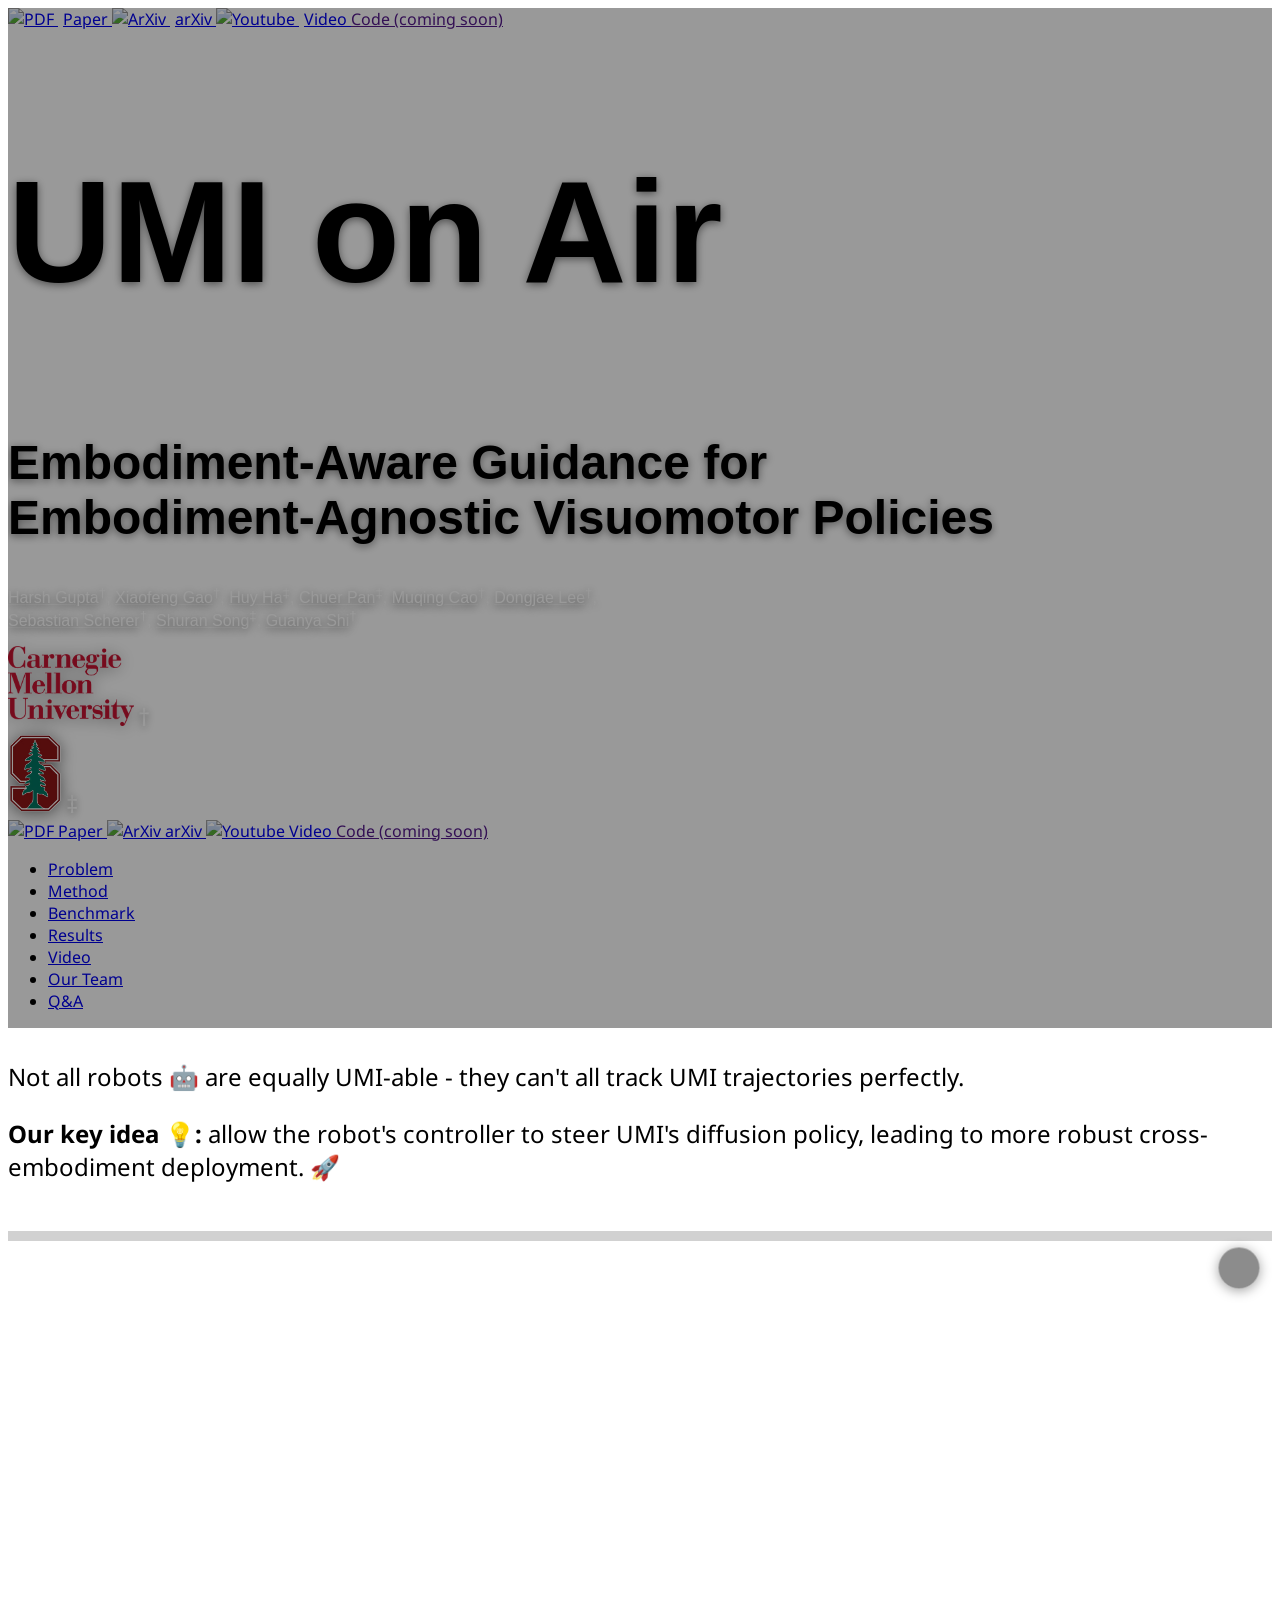
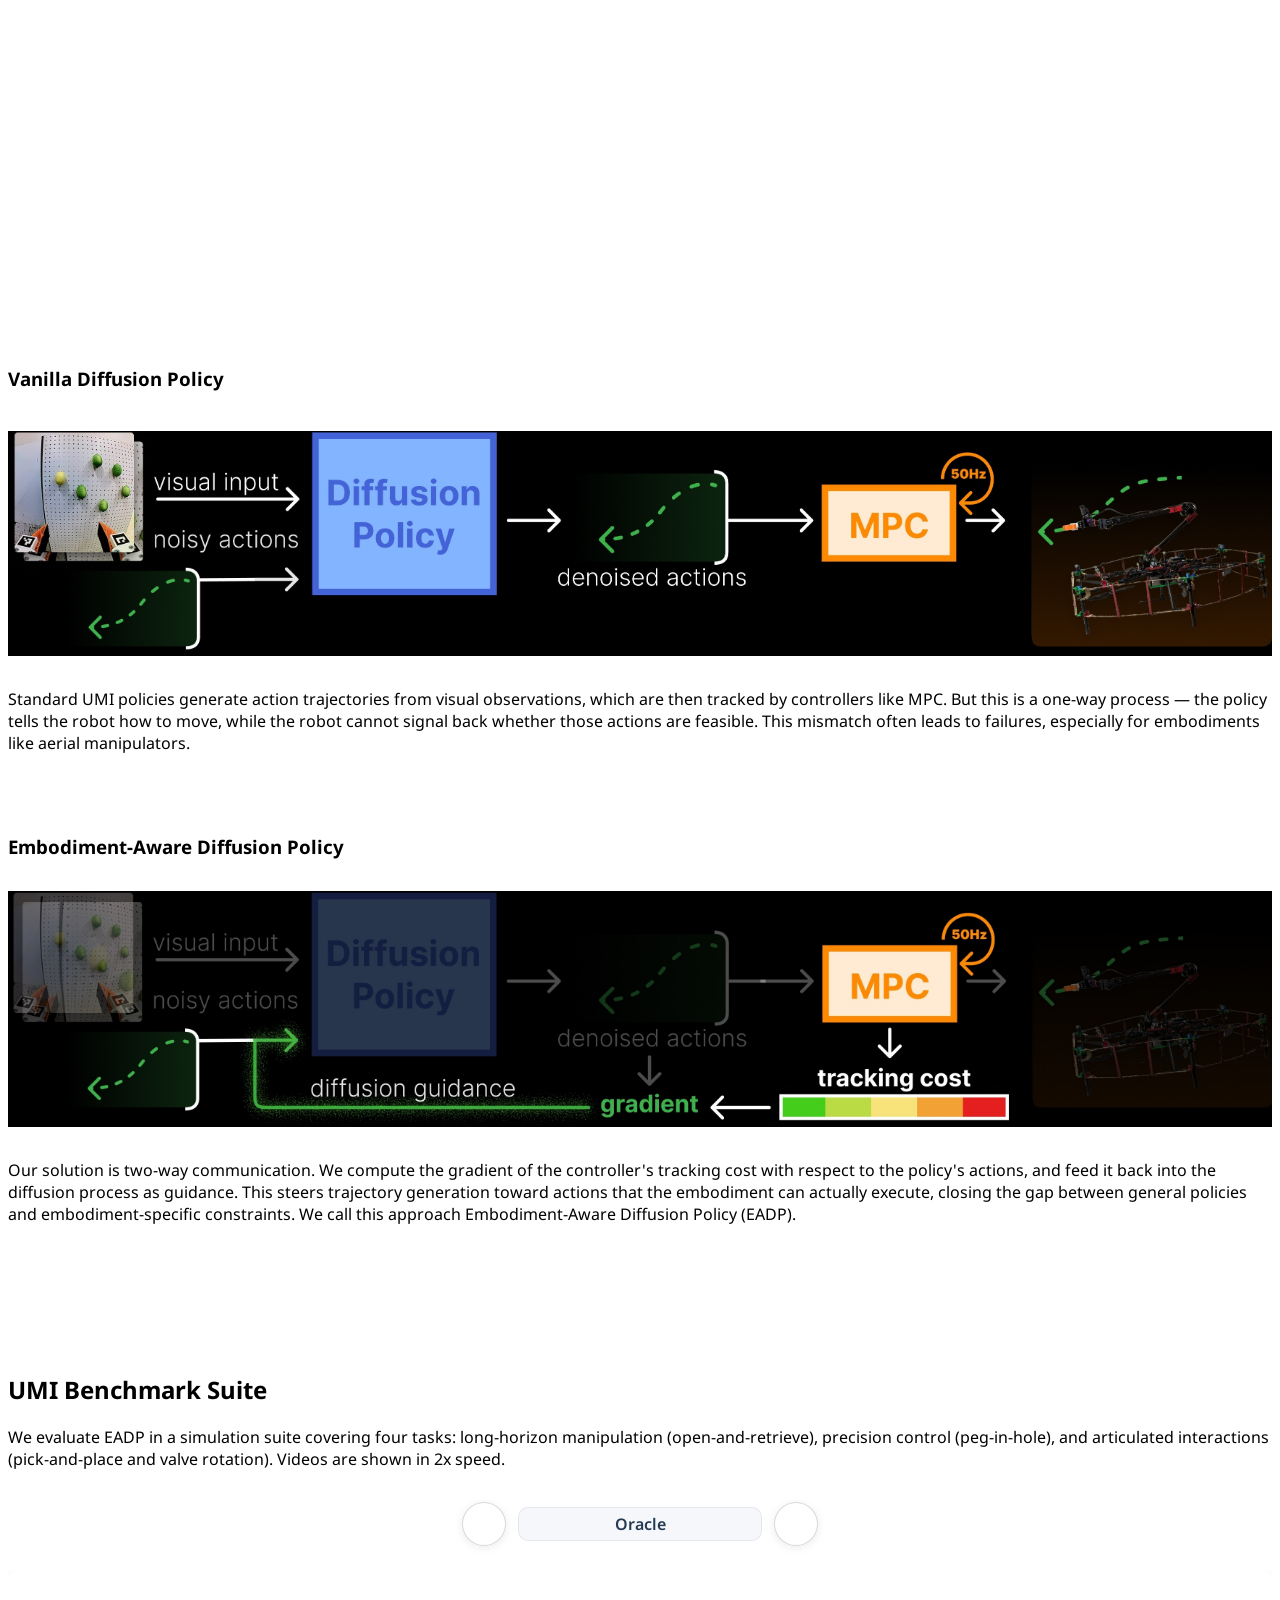
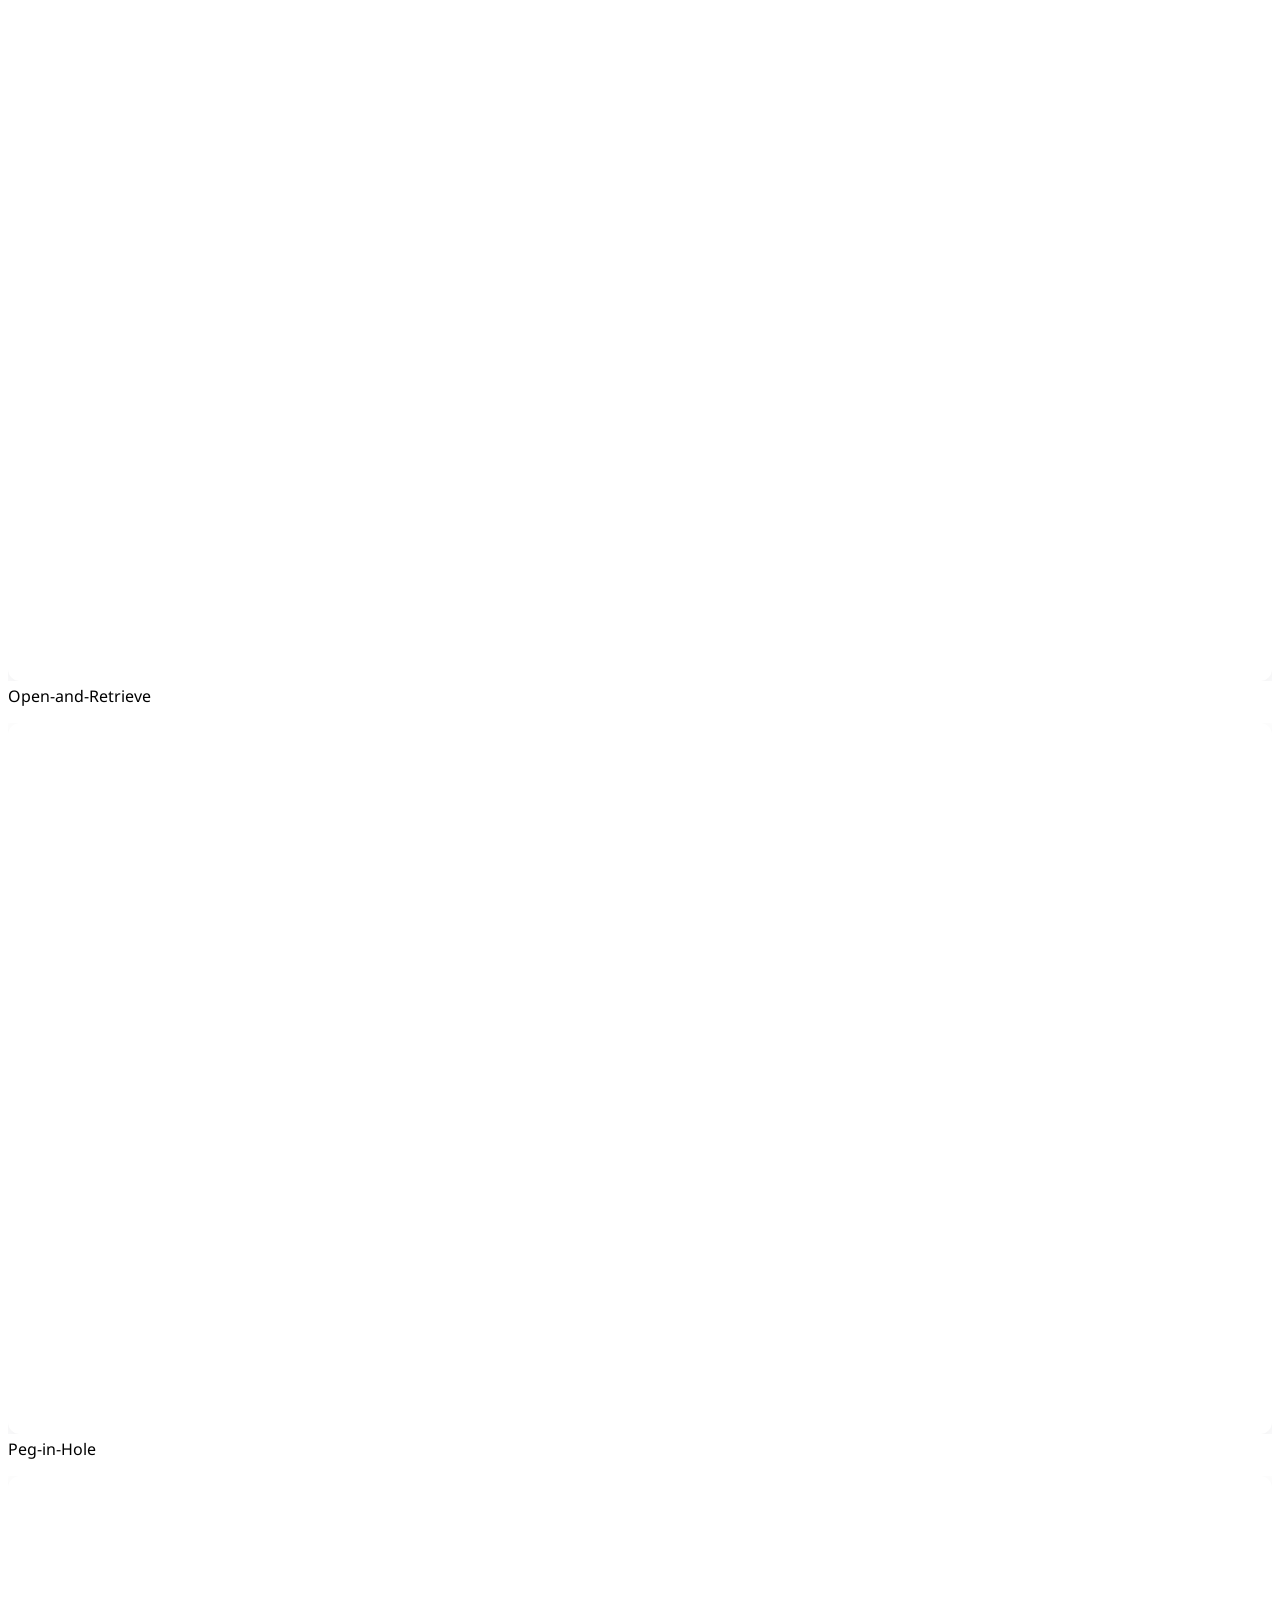
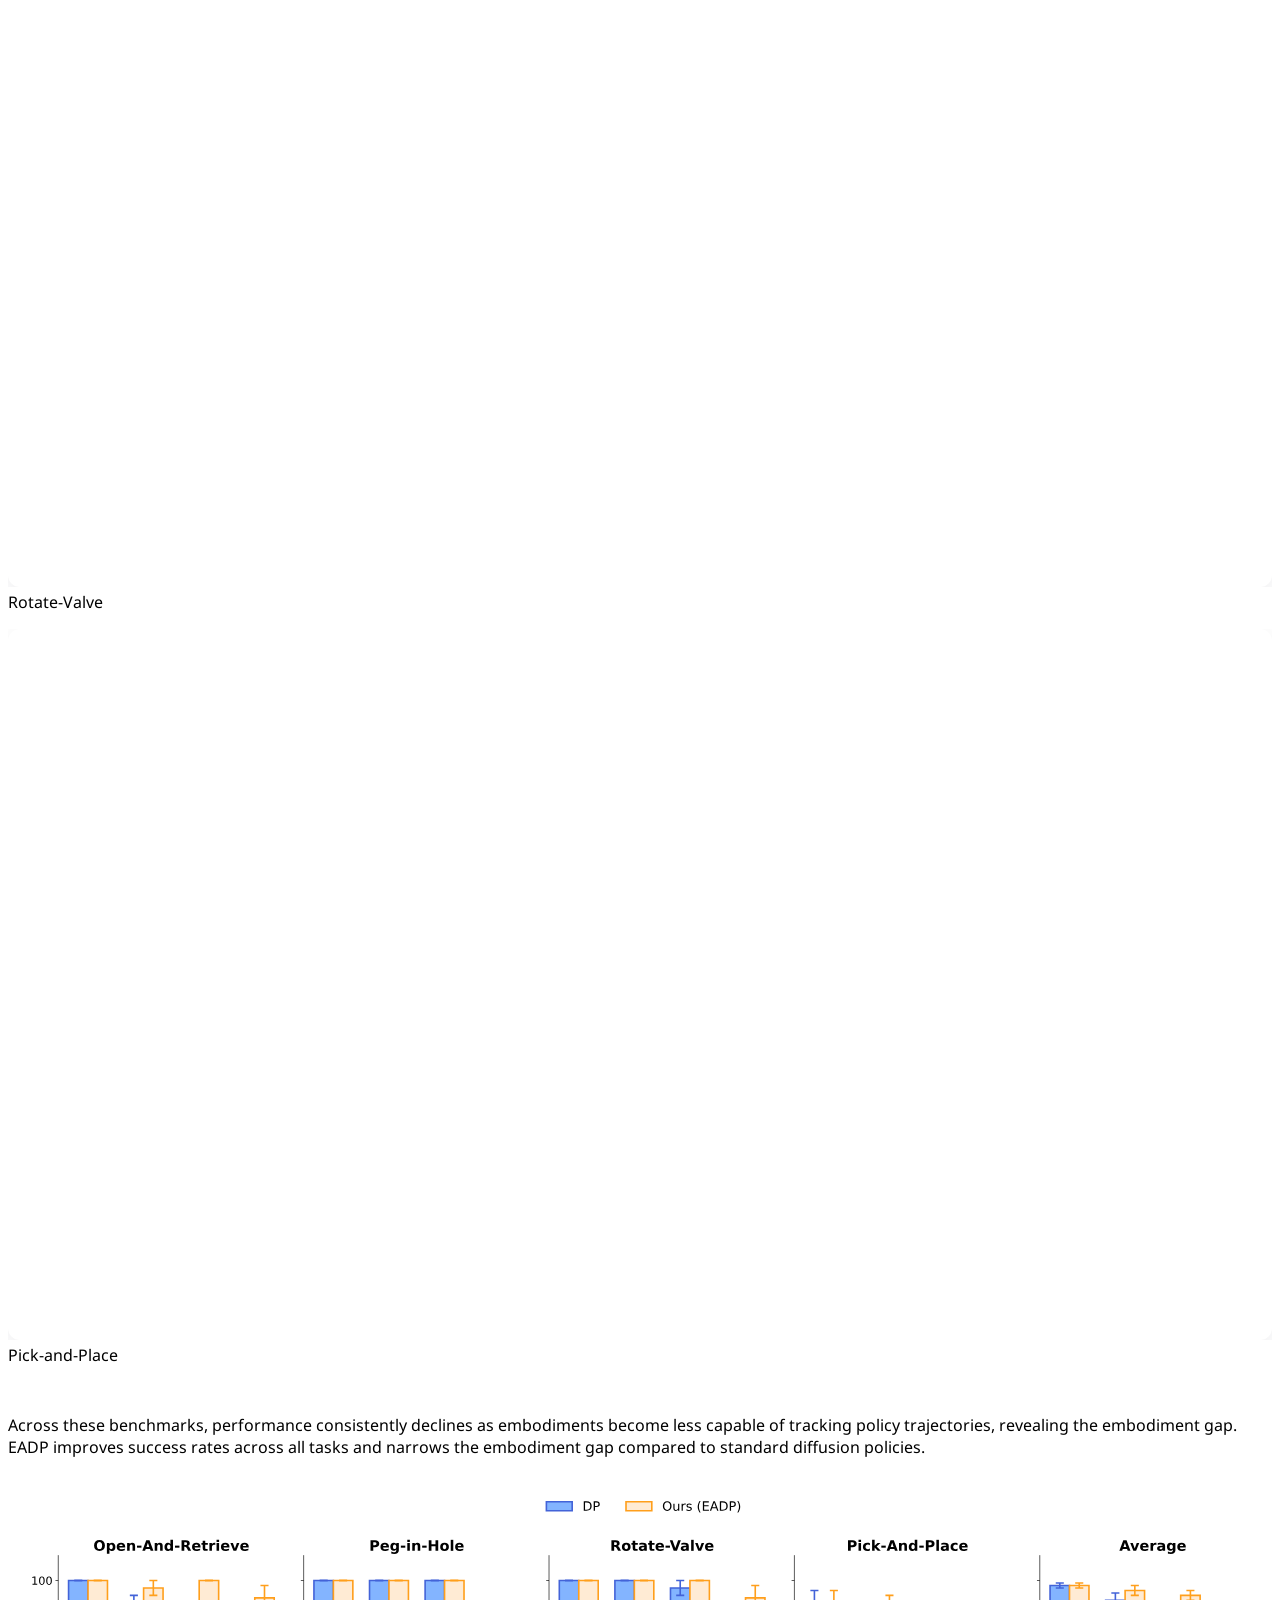
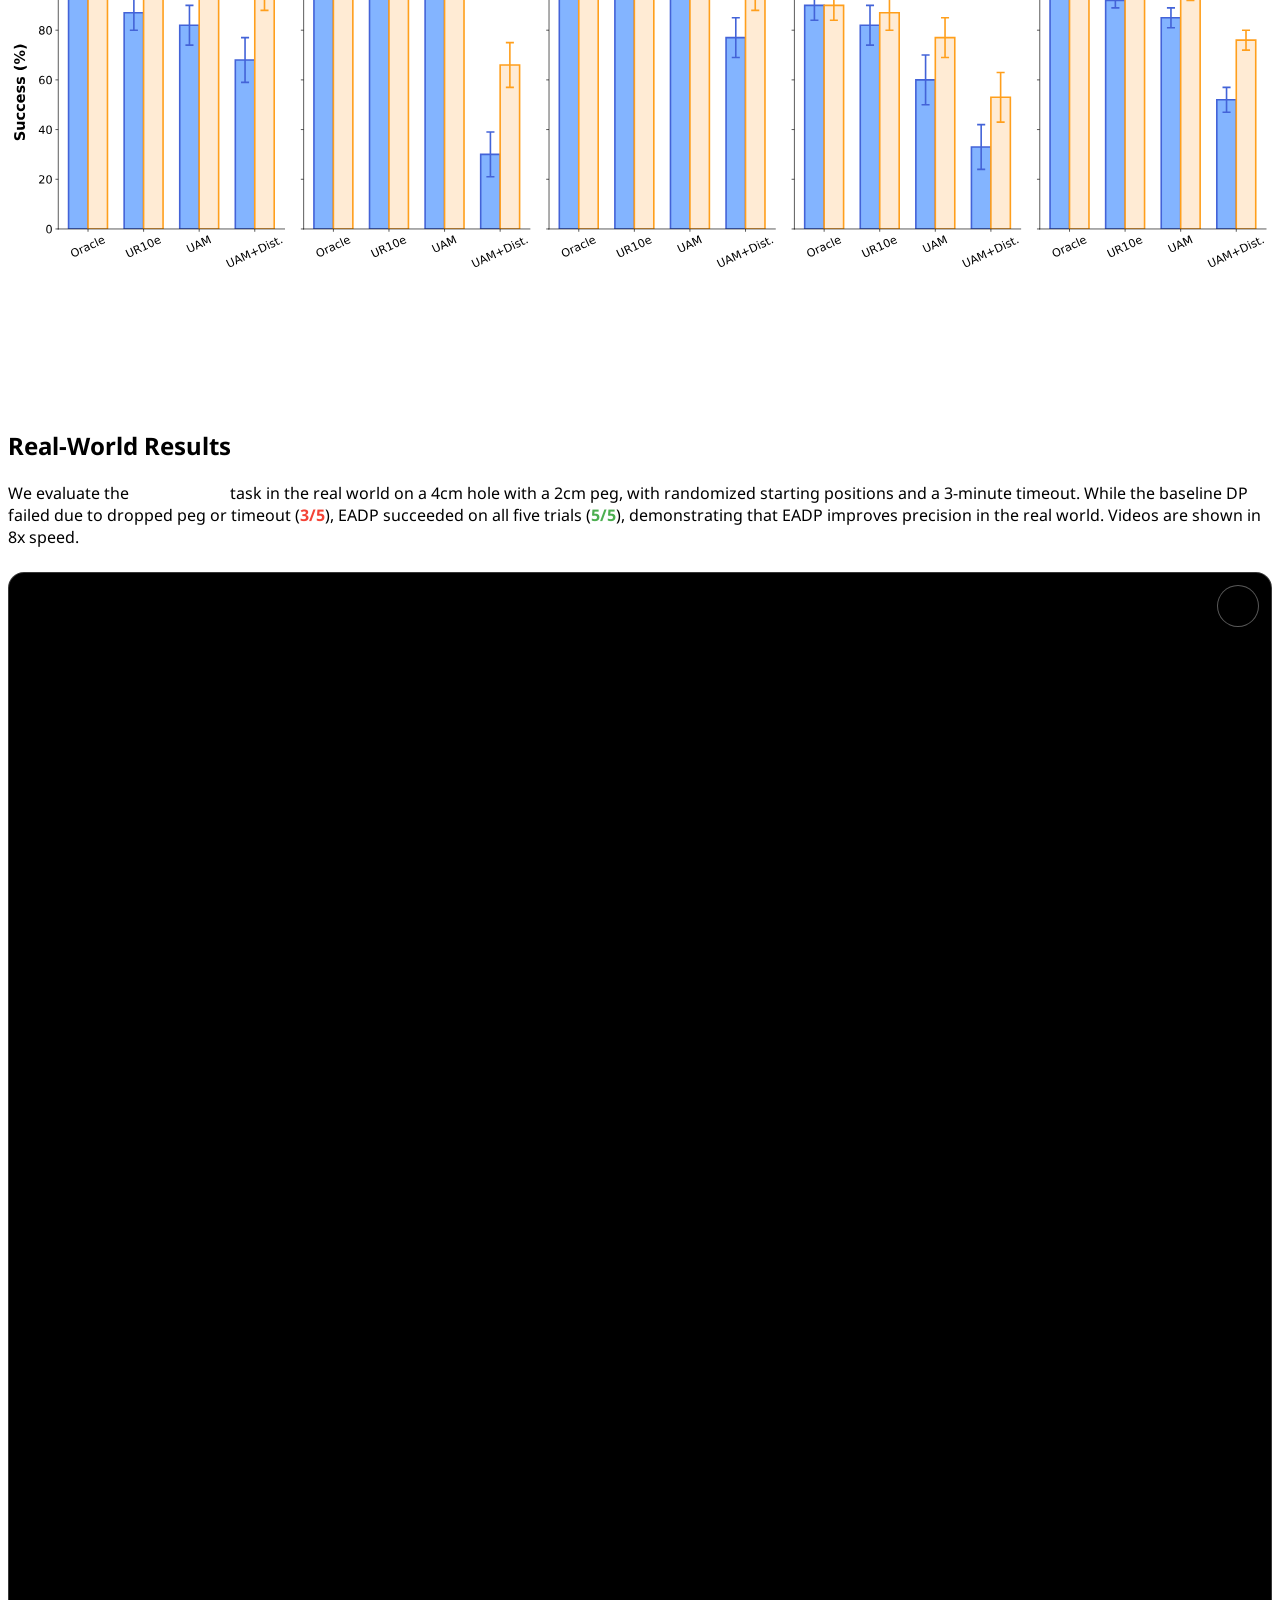
==== index.html @ 7c6717b4 "q&a" ====
<!DOCTYPE html>
<html>

<head>
  <meta charset="utf-8">
  <meta name="description"
    content="UMI-on-Air: Embodiment-Aware Guidance for Embodiment-Agnostic Visuomotor Policies">
  <meta name="keywords" content="Robotics, Aerial Manipulation, Embodiment-Aware Guidance, Visuomotor Policies">
  <meta name="viewport" content="width=device-width, initial-scale=1">
  <title>
    UMI on Air
  </title>

  <link rel="icon" type="image/png" href="./static/images/scs.png" />
  <link rel="shortcut icon" href="./static/images/scs.png" type="image/png" />

  <!-- Google tag (gtag.js) -->
  <script async src="https://www.googletagmanager.com/gtag/js?id=G-QZ38WT2YPD"></script>
  <script>
    window.dataLayer = window.dataLayer || [];
    function gtag() { dataLayer.push(arguments); }
    gtag('js', new Date());

    gtag('config', 'G-QZ38WT2YPD');
  </script>

  <link href="https://fonts.googleapis.com/css?family=Google+Sans|Noto+Sans|Castoro" rel="stylesheet">
  <link rel="stylesheet" href="./static/css/bulma.min.css">
  <link rel="stylesheet" href="./static/css/bulma-carousel.min.css">
  <link rel="stylesheet" href="./static/css/bulma-slider.min.css">
  <link rel="stylesheet" href="https://cdn.jsdelivr.net/gh/jpswalsh/academicons@1/css/academicons.min.css">
  <link rel="stylesheet" href="./static/css/index.css">

  <script src="https://kit.fontawesome.com/19914a84eb.js" crossorigin="anonymous"></script>

  <script src="https://ajax.googleapis.com/ajax/libs/jquery/3.5.1/jquery.min.js"></script>
  <script src="./static/js/bulma-carousel.min.js"></script>
  <script src="./static/js/bulma-slider.min.js"></script>
  <script src="./static/js/index.js"></script>
</head>

<section class="hero is-link is-fullheight video" style="overflow: hidden; position:relative;">
  <div class="hero-video is-hidden-mobile">
    <video class="hero-video__media" playsinline autoplay muted loop>
      <source src=" ./static/videos/teaser.mp4" type="video/mp4">
    </video>
  </div>
  <div class="hero-video is-hidden-tablet is-inline-block-mobile">
    <video class="hero-video__media" playsinline autoplay muted loop>
      <source src=" ./static/videos/teaser.mp4" type="video/mp4">
    </video>
  </div>
  <div class="overlay"></div>
  <!-- Hero head: will stick at the top -->
  <div class="hero-head is-hidden-mobile">
    <header class="navbar">
      <div class="container is-size-5">
        <div class="navbar-menu">
          <div class="navbar-end">
            <a class="navbar-item pl-4 pr-4" href="./static/umi-on-air.pdf">
              <span class="icon" style="margin-right:5px;">
                <img src="./static/images/pdf.svg" alt="PDF" />
              </span>
              <span>Paper</span>
            </a>
            <a class="navbar-item  pl-4 pr-4" href="https://arxiv.org/abs/2510.02614">
              <span class="icon" style="margin-right:5px;">
                <img src="./static/images/arxiv.svg" alt="ArXiv" />
              </span>
              <span>arXiv</span>
            </a>
            <a href="https://youtu.be/8dvPsHvmWLk" class="navbar-item  pl-4 pr-4">
              <span class="icon" style="margin-right:5px;">
                <img src="./static/images/youtube.svg" alt="Youtube" />
              </span>
              <span>Video</span>
            </a>
            <span class="navbar-item  pl-4 pr-4">
              <a href="" class="button is-inverted is-large" disabled>
                <span class="icon">
                  <i class="fab fa-github"></i>
                </span>
                <span>Code (coming soon)</span>
              </a>
            </span>
          </div>
        </div>
      </div>
    </header>
  </div>

  <!-- Hero content: will be in the middle -->
  <div class="hero-body">
    <div class="container has-text-centered">
      <h1 class="title is-1 publication-title is-size-1-mobile" style="font-size: 9rem; text-shadow: 0 2px 8px rgba(0, 0, 0, 0.5);">
        UMI on Air
      </h1>
      <h1 class="subtitle is-1 publication-title is-size-4-mobile" style="font-size: 3rem; text-shadow: 0 2px 8px rgba(0, 0, 0, 0.5);">
        Embodiment-Aware Guidance for <br class="is-hidden-mobile"> Embodiment-Agnostic Visuomotor Policies
      </h1>
      <div class="publication-authors is-size-4 is-size-6-mobile" style="margin-top: 0.75rem; color: white; text-shadow: 0 2px 8px rgba(0, 0, 0, 0.5);">
        <span>
          <a href="https://hgupt3.github.io/" style="color: white !important;">Harsh Gupta</a><sup>†</sup>,
          <a href="https://xiaofeng-guo.github.io/" style="color: white !important;">Xiaofeng Gao</a><sup>†</sup>,
          <a href="https://huy-ha.github.io/" style="color: white !important;">Huy Ha</a><sup>‡</sup>,
          <a href="https://chuerpan.com/" style="color: white !important;">Chuer Pan</a><sup>‡</sup>,
          <a href="https://caomuqing.github.io/" style="color: white !important;">Muqing Cao</a><sup>†</sup>,
          <a href="https://dongjaelee95.github.io/" style="color: white !important;">Dongjae Lee</a><sup>†</sup>,
          <br>
          <a href="https://theairlab.org/team/sebastian/" style="color: white !important;">Sebastian Scherer</a><sup>†</sup>,
          <a href="https://shurans.github.io/" style="color: white !important;">Shuran Song</a><sup>‡</sup>,
          <a href="https://www.gshi.me/" style="color: white !important;">Guanya Shi</a><sup>†</sup>
        </span>
      </div>
      <div class="is-flex is-justify-content-center is-align-items-center" style="margin-top: 1rem; gap: 2rem;">
        <div class="is-flex is-align-items-center" style="gap: 0.5rem;">
          <img src="./static/images/cmu.png" alt="CMU" style="height: 5rem; filter: drop-shadow(0 2px 8px rgba(0, 0, 0, 0.5));">
          <span style="color: white; font-size: 1.5rem; text-shadow: 0 2px 8px rgba(0, 0, 0, 0.5);">†</span>
        </div>
        <div class="is-flex is-align-items-center" style="gap: 0.5rem;">
          <img src="./static/images/stanford.png" alt="Stanford" style="height: 5rem; filter: drop-shadow(0 2px 8px rgba(0, 0, 0, 0.5));">
          <span style="color: white; font-size: 1.5rem; text-shadow: 0 2px 8px rgba(0, 0, 0, 0.5);">‡</span>
        </div>
      </div>
      <!-- <h1 class="is-2 is-italic is-size-4-mobile" style="font-size: 2rem; opacity: 80%;">
        In submission
      </h1> -->
      <div class="column has-text-centered is-hidden-tablet">
        <div class="publication-links">
          <!-- PDF Link. -->
          <span class="link-block">
            <a href="./static/umi-on-air.pdf" class="external-link button is-normal is-rounded is-dark">
              <span class="icon">
                <img src="./static/images/pdf.svg" alt="PDF" />
              </span>
              <span>Paper</span>
            </a>
          </span>
          <span class="link-block">
            <a href="https://arxiv.org/abs/2510.02614" class="external-link button is-normal is-rounded is-dark">
              <span class="icon">
                <img src="./static/images/arxiv.svg" alt="ArXiv" />
              </span>
              <span>arXiv</span>
            </a>
          </span>
          <!-- Video Link. -->
          <span class="link-block">
            <a href="https://youtu.be/8dvPsHvmWLk" class="external-link button is-normal is-rounded is-dark">
              <span class="icon">
                <img src="./static/images/youtube.svg" alt="Youtube" />
              </span>
              <span>Video</span>
            </a>
          </span>
          <!-- Code Link. -->
          <span class="link-block">
            <a href="" disabled 
              class="external-link button is-normal is-rounded is-dark">
              <span class="icon">
                <i class="fab fa-github"></i>
              </span>
              <span>Code (coming soon)</span>
            </a>
          </span>
        </div>
      </div>
    </div>

  </div>

  <!-- Hero footer: will stick at the bottom -->
  <div class="hero-foot is-hidden-mobile">
    <nav class="tabs is-boxed is-fullwidth is-size-4">
      <ul>
          <li><a href="#problem">Problem</a></li>
          <li><a href="#method">Method</a></li>
          <li><a href="#simulation">Benchmark</a></li>
          <li><a href="#rw-results">Results</a></li>
          <li><a href="#technical-video">Video</a></li>
          <li><a href="#team">Our Team</a></li>
          <li><a href="#qa">Q&A</a></li>
      </ul>
    </nav>
  </div>
</section>

<section class="section" id="problem">
  <div class="container is-max-desktop">
    <div class="content has-text-centered" style="margin-bottom: 2rem; margin-top: 2rem;">
      <p class="is-size-4" style="font-size: 1.5rem;">
        Not all robots 🤖 are equally UMI-able - they can't all track UMI trajectories perfectly.
      </p>
      <p class="is-size-4" style="margin-top: 0.75rem; margin-bottom: 3rem; font-size: 1.5rem;">
        <strong>Our key idea 💡:</strong> allow the robot's controller to steer UMI's diffusion policy, leading to more robust cross-embodiment deployment. 🚀
      </p>
    </div>
    <div class="video-wrapper">
      <div class="video-progress">
        <div class="video-progress__bar"></div>
      </div>
      <button class="video-restart-btn" type="button" aria-label="Replay video" title="Replay">
        <i class="fas fa-rotate-right"></i>
      </button>
      <video id="problem-video" muted loop playsinline style="width: 100%; height: auto; margin-bottom: 1rem;">
        <source src="./static/videos/eadp.mp4" type="video/mp4">
      </video>
    </div>
  </div>
</section>

<section class="section has-background-black" id="method" style="padding-top: 4rem; padding-bottom: 4rem;">
  <div class="container is-max-desktop has-text-light">
    <!-- Vanilla Diffusion Policy -->
    <div style="margin-bottom: 3rem;">
      <h3 class="title is-3 has-text-centered has-text-white is-size-4-mobile" style="margin-bottom: 2.5rem;">Vanilla Diffusion Policy</h3>
      <img src="./static/images/vanilla.jpg" alt="Vanilla Diffusion Policy" style="width: 100%; height: auto; display: block; margin: 0 auto 2rem auto;" />
      <div class="content has-text-centered">
        <p>
          Standard UMI policies generate action trajectories from visual observations, which are then tracked by controllers like MPC.
          But this is a one-way process — the policy tells the robot how to move, while the robot cannot signal back whether those
          actions are feasible. This mismatch often leads to failures, especially for embodiments like aerial manipulators.
        </p>
      </div>
    </div>

    <!-- EADP with Guidance -->
    <div style="margin-top: 5rem;">
      <h3 class="title is-3 has-text-centered has-text-white is-size-4-mobile" style="margin-bottom: 2rem;">Embodiment-Aware Diffusion Policy</h3>
      <img src="./static/images/guidance.jpg" alt="Embodiment-Aware Diffusion Policy" style="width: 100%; height: auto; display: block; margin: 0 auto 2rem auto;" />
      <div class="content has-text-centered">
        <p>
          Our solution is two-way communication. We compute the gradient of the controller's tracking cost with respect to the policy's
          actions, and feed it back into the diffusion process as guidance. This steers trajectory generation toward actions that the
          embodiment can actually execute, closing the gap between general policies and embodiment-specific constraints. We call this
          approach Embodiment-Aware Diffusion Policy (EADP).
        </p>
      </div>
    </div>
  </div>
</section>

<section class="section has-background-white" id="simulation" style="padding-top: 3rem; padding-bottom: 3rem;">
  <div class="container is-max-desktop">
    <h2 class="title is-2 has-text-centered is-size-4-mobile">UMI Benchmark Suite</h2>

    <div class="content has-text-centered" style="margin-top: 1rem; margin-bottom: 2rem;">
      <p>
        We evaluate EADP in a simulation suite covering four tasks: long-horizon manipulation (open-and-retrieve),
        precision control (peg-in-hole), and articulated interactions (pick-and-place and valve rotation). Videos are shown in 2x speed.
      </p>
    </div>

    <div class="sim-nav" style="margin-top: 1rem;">
      <button class="sim-nav-btn" id="sim-embodiment-prev" aria-label="Previous embodiment">
        <i class="fas fa-chevron-left" aria-hidden="true"></i>
      </button>
      <div id="sim-embodiment-label" class="sim-embodiment-label" aria-live="polite">Oracle</div>
      <button class="sim-nav-btn" id="sim-embodiment-next" aria-label="Next embodiment">
        <i class="fas fa-chevron-right" aria-hidden="true"></i>
      </button>
    </div>

    <div id="sim-grid" class="columns is-multiline is-mobile is-variable is-2 sim-fade" style="margin-top: 1.5rem;">
      <div class="column is-half-tablet is-half-mobile">
        <div class="sim-tile">
          <video class="sim-task-video" data-task="cabinet" autoplay muted loop playsinline controls>
            <source src="./static/videos/sim_task_cabinet.mp4" type="video/mp4">
          </video>
        </div>
        <p class="has-text-centered is-size-6 has-text-weight-semibold" style="margin-top: 0.25rem;">Open-and-Retrieve</p>
      </div>
      <div class="column is-half-tablet is-half-mobile">
        <div class="sim-tile">
          <video class="sim-task-video" data-task="peg_in_hole" autoplay muted loop playsinline controls>
            <source src="./static/videos/sim_task_peg_in_hole.mp4" type="video/mp4">
          </video>
        </div>
        <p class="has-text-centered is-size-6 has-text-weight-semibold" style="margin-top: 0.25rem;">Peg-in-Hole</p>
      </div>
      <div class="column is-half-tablet is-half-mobile">
        <div class="sim-tile">
          <video class="sim-task-video" data-task="rotate_valve" autoplay muted loop playsinline controls>
            <source src="./static/videos/sim_task_rotate_valve.mp4" type="video/mp4">
          </video>
        </div>
        <p class="has-text-centered is-size-6 has-text-weight-semibold" style="margin-top: 0.25rem;">Rotate-Valve</p>
      </div>
      <div class="column is-half-tablet is-half-mobile">
        <div class="sim-tile">
          <video class="sim-task-video" data-task="pick_and_place" autoplay muted loop playsinline controls>
            <source src="./static/videos/sim_task_pick_and_place.mp4" type="video/mp4">
          </video>
        </div>
        <p class="has-text-centered is-size-6 has-text-weight-semibold" style="margin-top: 0.25rem;">Pick-and-Place</p>
      </div>
    </div>

    <div class="content has-text-centered" style="margin-top: 2rem; margin-bottom: 0.5rem;">
      <p>
        Across these benchmarks, performance consistently declines as embodiments become less capable of tracking policy trajectories,
        revealing the embodiment gap. EADP improves success rates across all tasks and narrows the embodiment gap compared to
        standard diffusion policies.
      </p>
    </div>

    <div class="has-text-centered" style="margin-top: 2rem;">
      <img src="./static/images/result.svg" alt="Simulation Results" style="max-width: 100%; height: auto; margin-bottom: 2rem;" />
    </div>
  </div>
</section>


<section class="section has-background-black has-text-light" id="rw-results" style="padding-top: 3rem; padding-bottom: 3rem; position: relative;">
  <div class="container is-max-desktop">
    <h2 class="title is-2 has-text-centered has-text-white is-size-4-mobile">Real-World Results</h2>

      <div class="content has-text-centered" style="margin-bottom: 1.5rem;">
        <p>
         We evaluate the <strong style="color: white;">Peg-In-Hole</strong> task in the real world on a 4cm hole with a 2cm peg, with randomized starting positions and a 3-minute timeout. 
         While the baseline DP failed due to dropped peg or timeout (<strong style="color: #f44336; font-weight: bold;">3/5</strong>), EADP succeeded on all five trials (<strong style="color: #4CAF50; font-weight: bold;">5/5</strong>), demonstrating that EADP improves precision in the real world.
         Videos are shown in 8x speed.
    </div>

    <div class="rw-box" style="margin-top: 1.5rem;">
      <button id="rw-restart" class="video-restart-btn" type="button" aria-label="Restart videos" title="Restart all">
        <i class="fas fa-rotate-right"></i>
      </button>

      <div id="rw-pih" class="rw-grid">
        <div class="columns is-multiline is-variable is-3">
      <!-- DP row -->
      <div class="column is-full">
        <p class="has-text-centered has-text-white is-size-5" style="margin-bottom: 1.0rem; margin-top: 0.75rem; font-weight: bold;">Diffusion Policy</p>
        <div class="columns is-mobile is-variable is-2">
          <div class="column">
            <div class="sim-tile">
              <video class="rw-video" muted playsinline>
                <source src="./static/videos/dp_cropped_8x/1_cropped_8x.mp4" type="video/mp4">
              </video>
            </div>
          </div>
          <div class="column">
            <div class="sim-tile">
              <video class="rw-video" muted playsinline>
                <source src="./static/videos/dp_cropped_8x/2-fail_cropped_8x.mp4" type="video/mp4">
              </video>
            </div>
          </div>
          <div class="column">
            <div class="sim-tile">
              <video class="rw-video" muted playsinline>
                <source src="./static/videos/dp_cropped_8x/3-fail_cropped_8x.mp4" type="video/mp4">
              </video>
            </div>
          </div>
          <div class="column">
            <div class="sim-tile">
              <video class="rw-video" muted playsinline>
                <source src="./static/videos/dp_cropped_8x/4_cropped_8x.mp4" type="video/mp4">
              </video>
            </div>
          </div>
          <div class="column">
            <div class="sim-tile">
              <video class="rw-video" muted playsinline>
                <source src="./static/videos/dp_cropped_8x/5_cropped_8x.mp4" type="video/mp4">
              </video>
            </div>
          </div>
        </div>
      </div>

      <!-- EADP row -->
      <div class="column is-full" style="margin-top: 2rem;">
        <p class="has-text-centered has-text-white is-size-5" style="margin-bottom: 1.0rem; font-weight: bold;">Embodiment-Aware Diffusion Policy</p>
        <div class="columns is-mobile is-variable is-2">
          <div class="column">
            <div class="sim-tile">
              <video class="rw-video" muted playsinline>
                <source src="./static/videos/eadp_cropped_8x/1_cropped_8x.mp4" type="video/mp4">
              </video>
            </div>
          </div>
          <div class="column">
            <div class="sim-tile">
              <video class="rw-video" muted playsinline>
                <source src="./static/videos/eadp_cropped_8x/2_cropped_8x.mp4" type="video/mp4">
              </video>
            </div>
          </div>
          <div class="column">
            <div class="sim-tile">
              <video class="rw-video" muted playsinline>
                <source src="./static/videos/eadp_cropped_8x/3_cropped_8x.mp4" type="video/mp4">
              </video>
            </div>
          </div>
          <div class="column">
            <div class="sim-tile">
              <video class="rw-video" muted playsinline>
                <source src="./static/videos/eadp_cropped_8x/4_cropped_8x.mp4" type="video/mp4">
              </video>
            </div>
          </div>
          <div class="column">
            <div class="sim-tile">
              <video class="rw-video" muted playsinline>
                <source src="./static/videos/eadp_cropped_8x/5_cropped_8x.mp4" type="video/mp4">
              </video>
            </div>
          </div>
        </div>
        </div>
      </div>
    </div>
    </div>

     <!-- Lemon Harvesting -->
       <div class="content has-text-centered" style="margin-bottom: 1rem; margin-top: 3.5rem;">
         <p>
          We evaluate the <strong style="color: white;">Pick-and-Place</strong> task in the real world. The UAM must harvest a lemon from a randomized location and place it into a basket. 
          EADP completed <strong style="color: #4CAF50; font-weight: bold;">4/5</strong> trials successfully, with the only failure occurring when an unripe (green) lemon was selected.
       </p>
     </div>
     <div class="columns is-mobile is-variable is-2" style="margin-top: 1.5rem;">
       <div class="column is-full">
         <div class="tile-auto">
           <video class="rw-video-auto" autoplay muted loop playsinline controls>
             <source src="./static/videos/lemon_harvesting.mp4" type="video/mp4">
           </video>
         </div>
       </div>
     </div>
     
     <!-- Show/Hide Trials Button -->
     <div class="has-text-centered" style="margin-top: 1rem;">
       <button id="lemon-toggle-btn" class="button is-medium has-text-white" style="background: rgba(255, 255, 255, 0.1); border: 1px solid rgba(255, 255, 255, 0.3); transition: all 0.3s ease;">
         <span id="lemon-toggle-text">Show Trials</span>
         <span class="icon">
           <i id="lemon-toggle-icon" class="fas fa-chevron-down"></i>
         </span>
       </button>
     </div>

     <!-- Expandable Trials Container -->
     <div id="lemon-trials-container" class="rw-box" style="margin-top: 1rem; max-height: 0; opacity: 0; overflow: hidden; transition: max-height 0.5s ease, opacity 0.5s ease, margin-top 0.5s ease;">
       <button id="lemon-restart" class="video-restart-btn" type="button" aria-label="Restart videos" title="Restart all">
         <i class="fas fa-rotate-right"></i>
       </button>

       <div class="columns is-mobile is-variable is-2">
         <div class="column">
           <div class="sim-tile">
             <video class="lemon-video" muted playsinline>
               <source src="./static/videos/lemon_1.mp4" type="video/mp4">
             </video>
           </div>
           <p class="has-text-centered has-text-white is-size-7" style="margin-top: 0.5rem;">Trial 1</p>
         </div>
         <div class="column">
           <div class="sim-tile">
             <video class="lemon-video" muted playsinline>
               <source src="./static/videos/lemon_2.mp4" type="video/mp4">
             </video>
           </div>
           <p class="has-text-centered has-text-white is-size-7" style="margin-top: 0.5rem;">Trial 2</p>
         </div>
         <div class="column">
           <div class="sim-tile">
             <video class="lemon-video" muted playsinline>
               <source src="./static/videos/lemon_3.mp4" type="video/mp4">
             </video>
           </div>
           <p class="has-text-centered has-text-white is-size-7" style="margin-top: 0.5rem;">Trial 3</p>
         </div>
         <div class="column">
           <div class="sim-tile">
             <video class="lemon-video" muted playsinline>
               <source src="./static/videos/lemon_4.mp4" type="video/mp4">
             </video>
           </div>
           <p class="has-text-centered has-text-white is-size-7" style="margin-top: 0.5rem;">Trial 4</p>
         </div>
         <div class="column">
           <div class="sim-tile">
             <video class="lemon-video" muted playsinline>
               <source src="./static/videos/lemon_5.mp4" type="video/mp4">
             </video>
           </div>
           <p class="has-text-centered has-text-white is-size-7" style="margin-top: 0.5rem;">Trial 5</p>
         </div>
       </div>
     </div>

    <!-- Lightbulb Insertion -->
      <div class="content has-text-centered" style="margin-bottom: 1rem; margin-top: 1rem;">
        <p>
         We evaluate the <strong style="color: white;">Lightbulb-Insertion</strong> task in the real world. This long-horizon task requires threading a bulb into its socket until tight, followed by flipping the switch to confirm success. 
         The task spans over 3 minutes of wall-clock time, underscoring the need for stability over extended horizons. 
         EADP succeeded in all trials (<strong style="color: #4CAF50; font-weight: bold;">3/3</strong>).
      </p>
    </div>
    <div class="columns is-mobile is-variable is-2" style="margin-top: 1.5rem;">
      <div class="column is-full">
        <div class="tile-auto">
          <video class="rw-video-auto" autoplay muted loop playsinline controls>
            <source src="./static/videos/lightbulb_insertion.mp4" type="video/mp4">
          </video>
        </div>
      </div>
    </div>
    
    <!-- Show/Hide Trials Button -->
    <div class="has-text-centered" style="margin-top: 1rem; margin-bottom: 0rem;">
      <button id="lightbulb-toggle-btn" class="button is-medium has-text-white" style="background: rgba(255, 255, 255, 0.1); border: 1px solid rgba(255, 255, 255, 0.3); transition: all 0.3s ease;">
        <span id="lightbulb-toggle-text">Show Trials</span>
        <span class="icon">
          <i id="lightbulb-toggle-icon" class="fas fa-chevron-down"></i>
        </span>
      </button>
    </div>

    <!-- Expandable Trials Container -->
    <div id="lightbulb-trials-container" class="rw-box" style="margin-top: 1rem; max-height: 0; opacity: 0; overflow: hidden; transition: max-height 0.5s ease, opacity 0.5s ease, margin-top 0.5s ease;">
      <button id="lightbulb-restart" class="video-restart-btn" type="button" aria-label="Restart videos" title="Restart all">
        <i class="fas fa-rotate-right"></i>
      </button>

      <div class="columns is-mobile is-variable is-2 is-justify-content-center">
        <div class="column">
          <div class="sim-tile">
            <video class="lightbulb-video" muted playsinline>
              <source src="./static/videos/lightbulb_1.mp4" type="video/mp4">
            </video>
          </div>
          <p class="has-text-centered has-text-white is-size-7" style="margin-top: 0.5rem;">Trial 1</p>
        </div>
        <div class="column">
          <div class="sim-tile">
            <video class="lightbulb-video" muted playsinline>
              <source src="./static/videos/lightbulb_2.mp4" type="video/mp4">
            </video>
          </div>
          <p class="has-text-centered has-text-white is-size-7" style="margin-top: 0.5rem;">Trial 2</p>
        </div>
        <div class="column">
          <div class="sim-tile">
            <video class="lightbulb-video" muted playsinline>
              <source src="./static/videos/lightbulb_3.mp4" type="video/mp4">
            </video>
          </div>
          <p class="has-text-centered has-text-white is-size-7" style="margin-top: 0.5rem;">Trial 3</p>
        </div>
      </div>
    </div>

  </div>
</section>

<section class="section" id="technical-video">
  <div class="container is-fullhd">
    <div class="box pt-6 pb-6">
      <div class="columns is-max-desktop is-centered ">
        <div class="column is-9 is-centered">
          <h2 class="title is-3 has-text-centered is-size-5-mobile">Technical Summary Video</h2>
          <iframe width="100%" style="aspect-ratio: 16 / 9;" src="https://www.youtube.com/embed/8dvPsHvmWLk" title="UMI on Air Technical Summary Video"
            frameborder="0"
            allow="accelerometer; autoplay; clipboard-write; encrypted-media; gyroscope; picture-in-picture; web-share"
            referrerpolicy="strict-origin-when-cross-origin" allowfullscreen></iframe>
        </div>
      </div>
    </div>
  </div>
</section>



<section class="section is-small" id="team">
  <div class="container is-max-desktop">
    <h2 class="title is-3 is-size-4-mobile has-text-centered">Our Team</h2>
    <div class="container has-text-centered">
      <div class="publication-authors is-flex justify-content is-justify-content-space-around is-hidden-mobile">
        <div class="author-block has-text-centered has-addons-centered">
          <figure class="image is-128x128">
            <a href="https://hgupt3.github.io/">
              <img class="is-rounded
                      " src="./static/images/harsh.jpg" alt="Harsh Gupta">
            </a>
          </figure>
          <a href="https://hgupt3.github.io/">Harsh Gupta</a><sup>†</sup>
        </div>
        <div class="author-block has-text-centered has-addons-centered">
          <figure class="image is-128x128">
            <a href="https://xiaofeng-guo.github.io/">
              <img class="is-rounded
                      " src="./static/images/xiaofeng.jpg" alt="Xiaofeng Gao">
            </a>
          </figure>
          <a href="https://xiaofeng-guo.github.io/">Xiaofeng Gao</a><sup>†</sup>
        </div>
        <div class="author-block has-text-centered has-addons-centered">
          <figure class="image is-128x128">
            <a href="https://huy-ha.github.io/">
              <img class="is-rounded
                      " src="./static/images/huy.jpg" alt="Huy Ha">
            </a>
          </figure>
          <a href="https://huy-ha.github.io/">Huy Ha</a><sup>‡</sup>
        </div>
        <div class="author-block has-text-centered has-addons-centered">
          <figure class="image is-128x128">
            <a href="https://chuerpan.com/">
              <img class="is-rounded
                      " src="./static/images/chuer.jpg" alt="Chuer Pan">
            </a>
          </figure>
          <a href="https://chuerpan.com/">Chuer Pan</a><sup>‡</sup>
        </div>
        <div class="author-block has-text-centered has-addons-centered">
          <figure class="image is-128x128">
            <a href="https://caomuqing.github.io/">
              <img class="is-rounded
                      " src="./static/images/muqing.jpeg" alt="Muqing Cao">
            </a>
          </figure>
          <a href="https://caomuqing.github.io/">Muqing Cao</a><sup>†</sup>
        </div>
        <div class="author-block has-text-centered has-addons-centered">
          <figure class="image is-128x128">
            <a href="https://dongjaelee95.github.io/">
              <img class="is-rounded
                      " src="./static/images/dongjae.png" alt="Dongjae Lee">
            </a>
          </figure>
          <a href="https://dongjaelee95.github.io/">Dongjae Lee</a><sup>†</sup>
        </div>
      </div>

      <div class="publication-authors is-flex justify-content is-justify-content-center is-hidden-mobile" style="column-gap: 2.5rem;">
        <div class="author-block has-text-centered has-addons-centered">
          <figure class="image is-128x128">
            <a href="https://theairlab.org/team/sebastian/">
              <img class="is-rounded
                      " src="./static/images/basti.jpg" alt="Sebastian Scherer">
            </a>
          </figure>
          <a href="https://theairlab.org/team/sebastian/">Sebastian Scherer</a><sup>†</sup>
        </div>
        <div class="author-block has-text-centered has-addons-centered">
          <figure class="image is-128x128">
            <a href="https://shurans.github.io/">
              <img class="is-rounded
                      " src="./static/images/shuran.jpg" alt="Shuran Song">
            </a>
          </figure>
          <a href="https://shurans.github.io/">Shuran Song</a><sup>‡</sup>
        </div>
        <div class="author-block has-text-centered has-addons-centered">
          <figure class="image is-128x128">
            <a href="https://www.gshi.me/">
              <img class="is-rounded
                      " src="./static/images/guanya.jpg" alt="Guanya Shi">
            </a>
          </figure>
          <a href="https://www.gshi.me/">Guanya Shi</a><sup>†</sup>
        </div>
      </div>

      <div class="is-flex is-flex-direction-row is-flex-wrap-wrap is-justify-content-space-evenly is-hidden-tablet">
        <div class="author-block has-text-centered has-addons-centered">
          <figure class="image  is-96x96">
            <a href="https://hgupt3.github.io/">
              <img class="is-rounded
                      " src="./static/images/harsh.jpg" alt="Harsh Gupta">
            </a>
          </figure>
          <a href="https://hgupt3.github.io/">Harsh Gupta</a><sup>†</sup>
        </div>
        <div class="author-block has-text-centered has-addons-centered">
          <figure class="image is-96x96">
            <a href="https://xiaofeng-guo.github.io/">
              <img class="is-rounded
                      " src="./static/images/xiaofeng.jpg" alt="Xiaofeng Gao">
            </a>
          </figure>
          <a href="https://xiaofeng-guo.github.io/">Xiaofeng Gao</a><sup>†</sup>
        </div>
        <div class="author-block has-text-centered has-addons-centered">
          <figure class="image  is-96x96">
            <a href="https://huy-ha.github.io/">
              <img class="is-rounded
                      " src="./static/images/huy.jpg" alt="Huy Ha">
            </a>
          </figure>
          <a href="https://huy-ha.github.io/">Huy Ha</a><sup>‡</sup>
        </div>
        <div class="author-block has-text-centered has-addons-centered">
          <figure class="image  is-96x96">
            <a href="https://chuerpan.com/">
              <img class="is-rounded
                      " src="./static/images/chuer.jpg" alt="Chuer Pan">
            </a>
          </figure>
          <a href="https://chuerpan.com/">Chuer Pan</a><sup>‡</sup>
        </div>
        <div class="author-block has-text-centered has-addons-centered">
          <figure class="image  is-96x96">
            <a href="https://caomuqing.github.io/">
              <img class="is-rounded
                      " src="./static/images/muqing.jpeg" alt="Muqing Cao">
            </a>
          </figure>
          <a href="https://caomuqing.github.io/">Muqing Cao</a><sup>†</sup>
        </div>
        <div class="author-block has-text-centered has-addons-centered">
          <figure class="image  is-96x96">
            <a href="https://dongjaelee95.github.io/">
              <img class="is-rounded
                      " src="./static/images/dongjae.png" alt="Dongjae Lee">
            </a>
          </figure>
          <a href="https://dongjaelee95.github.io/">Dongjae Lee</a><sup>†</sup>
        </div>
      </div>

      <div class="is-flex is-flex-direction-row is-flex-wrap-wrap is-justify-content-center is-hidden-tablet" style="column-gap: 2.5rem;">
        <div class="author-block has-text-centered has-addons-centered">
          <figure class="image  is-96x96">
            <a href="https://theairlab.org/team/sebastian/">
              <img class="is-rounded
                      " src="./static/images/basti.jpg" alt="Sebastian Scherer">
            </a>
          </figure>
          <a href="https://theairlab.org/team/sebastian/">Sebastian Scherer</a><sup>†</sup>
        </div>
        <div class="author-block has-text-centered has-addons-centered">
          <figure class="image  is-96x96">
            <a href="https://shurans.github.io/">
              <img class="is-rounded
                      " src="./static/images/shuran.jpg" alt="Shuran Song">
            </a>
          </figure>
          <a href="https://shurans.github.io/">Shuran Song</a><sup>‡</sup>
        </div>
        <div class="author-block has-text-centered has-addons-centered">
          <figure class="image is-96x96">
            <a href="https://www.gshi.me/">
              <img class="is-rounded
                      " src="./static/images/guanya.jpg" alt="Guanya Shi">
            </a>
          </figure>
          <a href="https://www.gshi.me/">Guanya Shi</a><sup>†</sup>
        </div>
      </div>

      <div class="publication-authors">
        <span class="author-block"><sup>†</sup>Carnegie Mellon University</span>
        <span class="author-block"><sup>‡</sup>Stanford University </span>
      </div>


    </div>
    <br>
    <pre class="is-hidden-mobile"><code>@misc{gupta2025umionairembodimentawareguidanceembodimentagnostic,
      title={UMI-on-Air: Embodiment-Aware Guidance for Embodiment-Agnostic Visuomotor Policies}, 
      author={Harsh Gupta and Xiaofeng Guo and Huy Ha and Chuer Pan and Muqing Cao and Dongjae Lee and Sebastian Sherer and Shuran Song and Guanya Shi},
      year={2025},
      eprint={2510.02614},
      archivePrefix={arXiv},
      primaryClass={cs.RO},
      url={https://arxiv.org/abs/2510.02614}, 
}</code></pre>
    <p style="text-align: center;">
      If you have any questions, please contact <a href="https://hgupt3.github.io/">Harsh Gupta</a>.
    </p>

    <div class="content" id="qa" style="margin-top: 3rem;">
      <h3 class="title is-4 has-text-centered">🧠 Questions and Answers</h3>
      
      <div style="margin-top: 2rem;">
        <p><strong>Q: 🚁 Teleoperating drones is hard—how did you collect enough data?</strong></p>
        <p style="margin-left: 1.5rem; margin-bottom: 1.5rem;">
          We didn't directly teleoperate drones. Instead, we leveraged the <a href="https://umi-gripper.github.io/">Universal Manipulation Interface (UMI)</a> — a lightweight handheld gripper that lets humans record diverse manipulation demonstrations without using any robot hardware. This decouples data collection from specific embodiments, making it possible to gather large, in-the-wild datasets quickly while keeping the action space consistent across robots.
        </p>
    
        <p><strong>Q: 🤖 Isn't this just <a href="https://umi-on-legs.github.io/">UMI-on-Legs</a> but with a drone controller?</strong></p>
        <p style="margin-left: 1.5rem; margin-bottom: 1.5rem;">
          Not quite. UMI-on-Air introduces ✨ <em>embodiment-aware guidance</em> ✨, where the low-level controller (like MPC for drones) provides gradient feedback during the diffusion sampling process. This two-way communication lets the policy adapt its trajectories to the dynamics of the embodiment in real time — something even the UR10e arm benefits from. So while <a href="https://umi-on-legs.github.io/">UMI-on-Legs</a> made UMI policies mobile, UMI-on-Air makes them embodiment-adaptive.
        </p>
    
        <p><strong>Q: ⚙️ What can't the Embodiment-Aware Diffusion Policy (EADP) do?</strong></p>
        <p style="margin-left: 1.5rem; margin-bottom: 1.5rem;">
          EADP currently relies on analytical gradients from model-based controllers (e.g., MPC), which limits its use to systems with known dynamics. However, recent progress in learning-based control — especially reinforcement learning for legged and whole-body systems (e.g., <a href="https://umi-on-legs.github.io/">UMI-on-Legs</a>, <a href="https://omni.human2humanoid.com/">OmniH2O</a>) — suggests an exciting path forward 🚀. Future versions could use learned or RL-based controllers to provide the same kind of guidance, making EADP more general and scalable.
        </p>
    
        <p><strong>Q: 🤔 What does "UMI-ability" mean?</strong></p>
        <p style="margin-left: 1.5rem; margin-bottom: 1.5rem;">
          "UMI-ability" measures how well a robot can execute trajectories produced by a UMI-trained policy. Robots like fixed-base arms are highly UMI-able—they can closely follow human demonstrations—while drones or legged robots face dynamic and control constraints that make them less so. UMI-on-Air helps bridge this gap by steering trajectories toward what's feasible for each embodiment.
        </p>
        <p style="margin-left: 1.5rem; margin-bottom: 1.5rem;">
          The term actually came up when <a href="https://www.gshi.me/">Prof. Guanya Shi</a> was describing why some embodiments “just listen better” to UMI policies than others. It stuck — and later, <a href="https://huy-ha.github.io/">Huy Ha</a> decided to formalize it in the paper as a measurable notion.
        </p>
      </div>
    </div>
  </div>
</section>


<footer class="footer">
  <div class="container">
    <div class="columns is-centered">
      <div class="column is-8">
        <div class="content has-text-centered">
          <p>
            Website template modified from <a href="https://umi-on-legs.github.io/">UMI-on-Legs</a>.
          </p>
          <p>
            This website is licensed under a <a rel="license"
              href="http://creativecommons.org/licenses/by-sa/4.0/">Creative
              Commons Attribution-ShareAlike 4.0 International License</a>.
          </p>
        </div>
      </div>
    </div>
  </div>
</footer>

</body>

</html>
---- static/css/index.css ----
/* Smooth scroll for in-page anchors */
html {
  scroll-behavior: smooth;
}

/* Generic video wrapper for overlays */
#problem .video-wrapper,
#method .video-wrapper {
  position: relative;
}

/* Progress bar reused */
#problem .video-progress {
  position: absolute;
  top: 0;
  left: 0;
  width: 100%;
  height: 10px;
  background: rgba(0, 0, 0, 0.18);
  border-radius: 0;
  overflow: hidden;
  z-index: 3;
  pointer-events: none;
}

#problem .video-progress__bar {
  height: 100%;
  width: 0%;
  background: linear-gradient(90deg, #00d1b2, #3273dc);
  transition: width 40ms linear;
}

#problem .video-restart-btn {
  position: absolute;
  top: 1.0rem;
  right: 0.75rem;
  background: rgba(0, 0, 0, 0.45);
  color: #fff;
  border: 1px solid rgba(255, 255, 255, 0.35);
  border-radius: 999px;
  width: 42px;
  height: 42px;
  display: inline-flex;
  align-items: center;
  justify-content: center;
  cursor: pointer;
  z-index: 4;
  transition: background 150ms ease, transform 120ms ease, box-shadow 150ms ease;
  box-shadow: 0 2px 12px rgba(0, 0, 0, 0.35);
  backdrop-filter: saturate(1.1) blur(2px);
}

#problem .video-restart-btn:hover { background: rgba(0, 0, 0, 0.6); }
#problem .video-restart-btn:active { transform: scale(0.96); }

#problem .video-restart-btn i { font-size: 16px; }
body {
  font-family: 'Noto Sans', sans-serif;
}


.footer .icon-link {
    font-size: 25px;
    color: #000;
}

.link-block a {
    margin-top: 5px;
    margin-bottom: 5px;
}

.dnerf {
  font-variant: small-caps;
}


.teaser .hero-body {
  padding-top: 0;
  padding-bottom: 3rem;
}

.teaser {
  font-family: 'Google Sans', sans-serif;
}


.publication-title {
}

.publication-banner {
  max-height: parent;

}

.publication-banner video {
  position: relative;
  left: auto;
  top: auto;
  transform: none;
  object-fit: fit;
}

.publication-header .hero-body {
}

.publication-title {
    font-family: 'Google Sans', sans-serif;
}

.publication-authors {
    font-family: 'Google Sans', sans-serif;
}

.publication-venue {
    color: #555;
    width: fit-content;
    font-weight: bold;
}

.publication-awards {
    color: #ff3860;
    width: fit-content;
    font-weight: bolder;
}

.publication-authors {
}

.publication-authors a {
   color: hsl(204, 86%, 53%) !important;
}

.publication-authors a:hover {
    text-decoration: underline;
}

.author-block {
  display: inline-block;
}

/* Ensure author names center under avatar by matching container width */
.publication-authors .author-block {
  width: 128px;
  text-align: center;
}

/* Mobile author tiles use 96px avatars */
.is-hidden-tablet .author-block {
  width: 96px;
  text-align: center;
}

.publication-banner img {
}

.publication-authors {
  /*color: #4286f4;*/
}

.publication-video {
    position: relative;
    width: 100%;
    height: 0;
    padding-bottom: 56.25%;

    overflow: hidden;
    border-radius: 10px !important;
}

.publication-video iframe {
    position: absolute;
    top: 0;
    left: 0;
    width: 100%;
    height: 100%;
}

.publication-body img {
}

.results-carousel {
  overflow: hidden;
}

.results-carousel .item {
  margin: 5px;
  overflow: hidden;
  border: 1px solid #bbb;
  border-radius: 10px;
  padding: 0;
  font-size: 0;
}

.results-carousel video {
  margin: 0;
}


.interpolation-panel {
  background: #f5f5f5;
  border-radius: 10px;
}

.interpolation-panel .interpolation-image {
  width: 100%;
  border-radius: 5px;
}

.interpolation-video-column {
}

.interpolation-panel .slider {
  margin: 0 !important;
}

.interpolation-panel .slider {
  margin: 0 !important;
}

#interpolation-image-wrapper {
  width: 100%;
}
#interpolation-image-wrapper img {
  border-radius: 5px;
}


.has-bg-img { 
  background: url('/static/images/toss.jpeg')center center;
   background-size:cover; }



.overlay {
position: absolute;
top: 0;
right: 0;
bottom: 0;
left: 0;
background-color: rgba(0, 0, 0, 0.4); /* 40% opacity black */
z-index: 1; /* Make sure it's behind the text */
transition: opacity 1.0s;
}
  
.hero-body,
.hero-head,
.hero-foot {
  z-index: 2; /* Ensure text is above the overlay */
  transition: opacity 1.0s;
}

/* Responsive hero video */
.hero.video .hero-video {
  position: absolute;
  top: 0;
  left: 0;
  width: 100%;
  height: 100%;
}

.hero.video .hero-video__media {
  width: 100%;
  height: 100%;
  object-fit: cover;
}

/* Make sections fill the viewport height and center content */
.fullheight-section {
  min-height: 100vh;
  display: flex;
  flex-direction: column;
  justify-content: center;
}

/* Method video progress bar */
#method .video-progress {
  position: absolute;
  top: 0;
  left: 0;
  width: 100%;
  height: 10px;
  background: rgba(255, 255, 255, 0.18);
  border-radius: 0;
  overflow: hidden;
  z-index: 3;
  pointer-events: none;
  box-shadow: inset 0 0 0 1px rgba(255, 255, 255, 0.06);
}

#method .video-progress__bar {
  height: 100%;
  width: 0%;
  background: linear-gradient(90deg, #00d1b2, #3273dc);
  border-radius: 0 3px 3px 0;
  transition: width 40ms linear;
}

/* Restart button */
#method .video-restart-btn {
  position: absolute;
  top: 1.0rem;
  right: 0.75rem;
  background: rgba(0, 0, 0, 0.45);
  color: #fff;
  border: 1px solid rgba(255, 255, 255, 0.35);
  border-radius: 999px;
  width: 42px;
  height: 42px;
  display: inline-flex;
  align-items: center;
  justify-content: center;
  cursor: pointer;
  z-index: 4;
  transition: background 150ms ease, transform 120ms ease, box-shadow 150ms ease;
  box-shadow: 0 2px 12px rgba(0, 0, 0, 0.35);
  backdrop-filter: saturate(1.1) blur(2px);
}

#method .video-restart-btn:hover { background: rgba(0, 0, 0, 0.6); }

#method .video-restart-btn:active {
  transform: scale(0.96);
}

#method .video-restart-btn i { font-size: 16px; }

/* Responsive width for method video */
#method #method-video {
  width: 80%;
}

@media screen and (max-width: 768px) {
  #method #method-video {
    width: 100%;
  }
}

/* Simulation grid swipe animations */
#simulation #sim-grid {
  position: relative;
  overflow: hidden;
}

/* Simulation: polished nav and crossfade */
#simulation .sim-nav {
  display: flex;
  align-items: center;
  justify-content: center;
  gap: 0.75rem;
}

#simulation .sim-nav-btn {
  width: 44px;
  height: 44px;
  border-radius: 999px;
  border: 1px solid rgba(10, 10, 10, 0.15);
  background: #fff;
  display: inline-flex;
  align-items: center;
  justify-content: center;
  box-shadow: 0 2px 10px rgba(10, 10, 10, 0.08);
  transition: transform 120ms ease, box-shadow 160ms ease, background-color 160ms ease;
  cursor: pointer;
}

#simulation .sim-nav-btn:hover { box-shadow: 0 6px 18px rgba(10, 10, 10, 0.12); }
#simulation .sim-nav-btn:active { transform: scale(0.96); }

#simulation .sim-embodiment-label {
  min-width: 220px; /* Reserve width to prevent layout shift across labels */
  text-align: center;
  font-weight: 600;
  padding: 0.375rem 0.75rem;
  border-radius: 10px;
  background: #f5f7fa;
  color: #243b53;
  box-shadow: inset 0 0 0 1px rgba(36, 59, 83, 0.08);
}

@media screen and (max-width: 768px) {
  #simulation .sim-embodiment-label { min-width: 160px; }
}

/* Video tile polish */
#simulation video.sim-task-video {
  border-radius: 12px;
  box-shadow: 0 8px 28px rgba(16, 24, 40, 0.08);
  transition: transform 180ms ease, box-shadow 220ms ease, filter 220ms ease;
  will-change: transform;
}

#simulation video.sim-task-video:hover {
  transform: translateY(-2px);
  box-shadow: 0 14px 36px rgba(16, 24, 40, 0.12);
}

/* Show controls on hover for simulation videos */
#simulation video.sim-task-video::-webkit-media-controls {
  opacity: 0;
  transition: opacity 0.3s ease;
}

#simulation video.sim-task-video:hover::-webkit-media-controls {
  opacity: 1;
}

/* Hide volume controls for simulation videos */
#simulation video.sim-task-video::-webkit-media-controls-volume-slider,
#simulation video.sim-task-video::-webkit-media-controls-mute-button {
  display: none;
}

/* Swipe transitions for video grid */
#simulation #sim-grid .column {
  transition: transform 450ms cubic-bezier(0.4, 0, 0.2, 1), 
              opacity 450ms cubic-bezier(0.4, 0, 0.2, 1);
  min-height: 200px; /* Prevent layout shift by maintaining column height */
}

#simulation #sim-grid .column video {
  display: block;
  visibility: visible;
}

/* Fixed-aspect wrapper to avoid layout shift on media swap */
#simulation .sim-tile {
  position: relative;
  width: 100%;
  padding-top: 56.25%; /* 16:9 aspect ratio */
  overflow: hidden;
}

#simulation .sim-tile > video {
  position: absolute;
  inset: 0;
  width: 100%;
  height: 100%;
  object-fit: cover;
}

/* RW Results layout and controls */
#rw-results .rw-box {
  position: relative;
  background: #000;
  border: 1px solid rgba(255,255,255,0.22);
  border-radius: 16px;
  padding: 1rem;
}

#rw-results .video-restart-btn {
  position: absolute;
  top: 0.75rem;
  right: 0.75rem;
  background: rgba(0, 0, 0, 0.45);
  color: #fff;
  border: 1px solid rgba(255, 255, 255, 0.35);
  border-radius: 999px;
  width: 42px;
  height: 42px;
  display: inline-flex;
  align-items: center;
  justify-content: center;
  cursor: pointer;
  z-index: 2;
  transition: background 150ms ease, transform 120ms ease, box-shadow 150ms ease;
  box-shadow: 0 2px 12px rgba(0, 0, 0, 0.35);
  backdrop-filter: saturate(1.1) blur(2px);
}

#rw-results .video-restart-btn:hover { background: rgba(0, 0, 0, 0.6); }
#rw-results .video-restart-btn:active { transform: scale(0.96); }
#rw-results .video-restart-btn i { font-size: 16px; }

#rw-results .sim-tile {
  position: relative;
  width: 100%;
  padding-top: 100%; /* 1:1 square */
  overflow: hidden;
  border-radius: 14px;
}

#rw-results .sim-tile > video {
  position: absolute;
  inset: 0;
  width: 100%;
  height: 100%;
  object-fit: cover;
  border-radius: 14px;
}

/* Show controls on hover for real-world videos */
#rw-results video.rw-video::-webkit-media-controls {
  opacity: 0;
  transition: opacity 0.3s ease;
}

#rw-results video.rw-video:hover::-webkit-media-controls {
  opacity: 1;
}

/* Hide volume controls for real-world videos */
#rw-results video.rw-video::-webkit-media-controls-volume-slider,
#rw-results video.rw-video::-webkit-media-controls-mute-button {
  display: none;
}

/* Show controls on hover for additional RW videos (lemon, lightbulb) */
#rw-results video.rw-video-auto::-webkit-media-controls {
  opacity: 0;
  transition: opacity 0.3s ease;
}

#rw-results video.rw-video-auto:hover::-webkit-media-controls {
  opacity: 1;
}

/* Hide volume controls for additional RW videos */
#rw-results video.rw-video-auto::-webkit-media-controls-volume-slider,
#rw-results video.rw-video-auto::-webkit-media-controls-mute-button {
  display: none;
}

/* Show controls on hover for lemon trial videos */
#rw-results video.lemon-video::-webkit-media-controls {
  opacity: 0;
  transition: opacity 0.3s ease;
}

#rw-results video.lemon-video:hover::-webkit-media-controls {
  opacity: 1;
}

/* Hide volume controls for lemon trial videos */
#rw-results video.lemon-video::-webkit-media-controls-volume-slider,
#rw-results video.lemon-video::-webkit-media-controls-mute-button {
  display: none;
}

/* Toggle button hover effect */
#lemon-toggle-btn:hover {
  background: rgba(255, 255, 255, 0.2) !important;
  transform: translateY(-2px);
}

/* Show controls on hover for lightbulb trial videos */
#rw-results video.lightbulb-video::-webkit-media-controls {
  opacity: 0;
  transition: opacity 0.3s ease;
}

#rw-results video.lightbulb-video:hover::-webkit-media-controls {
  opacity: 1;
}

/* Hide volume controls for lightbulb trial videos */
#rw-results video.lightbulb-video::-webkit-media-controls-volume-slider,
#rw-results video.lightbulb-video::-webkit-media-controls-mute-button {
  display: none;
}

/* Toggle button hover effect for lightbulb */
#lightbulb-toggle-btn:hover {
  background: rgba(255, 255, 255, 0.2) !important;
  transform: translateY(-2px);
}

/* Auto-aspect rounded tile for standalone RW demos */
#rw-results .tile-auto {
  border-radius: 14px;
  overflow: hidden;
}

#rw-results .tile-auto > video {
  width: 100%;
  height: auto;
  display: block;
  border-radius: 14px;
}

/* Slide out left */
#simulation .sim-slide-out-left {
  transform: translateX(-120px);
  opacity: 0;
}

/* Slide out right */
#simulation .sim-slide-out-right {
  transform: translateX(120px);
  opacity: 0;
}

/* Slide in from left (start position off-screen left) */
#simulation .sim-slide-in-left {
  transform: translateX(-120px);
  opacity: 0;
}

/* Slide in from right (start position off-screen right) */
#simulation .sim-slide-in-right {
  transform: translateX(120px);
  opacity: 0;
}

/* Utility: temporarily disable transitions to reposition instantly */
#simulation .sim-no-transition { transition: none !important; }

/* Respect reduced motion */
@media (prefers-reduced-motion: reduce) {
  #simulation #sim-grid .column { transition: none !important; }
  #simulation .sim-slide-out-left,
  #simulation .sim-slide-out-right,
  #simulation .sim-slide-in-left,
  #simulation .sim-slide-in-right { 
    transform: none !important; 
    opacity: 1 !important; 
  }
}
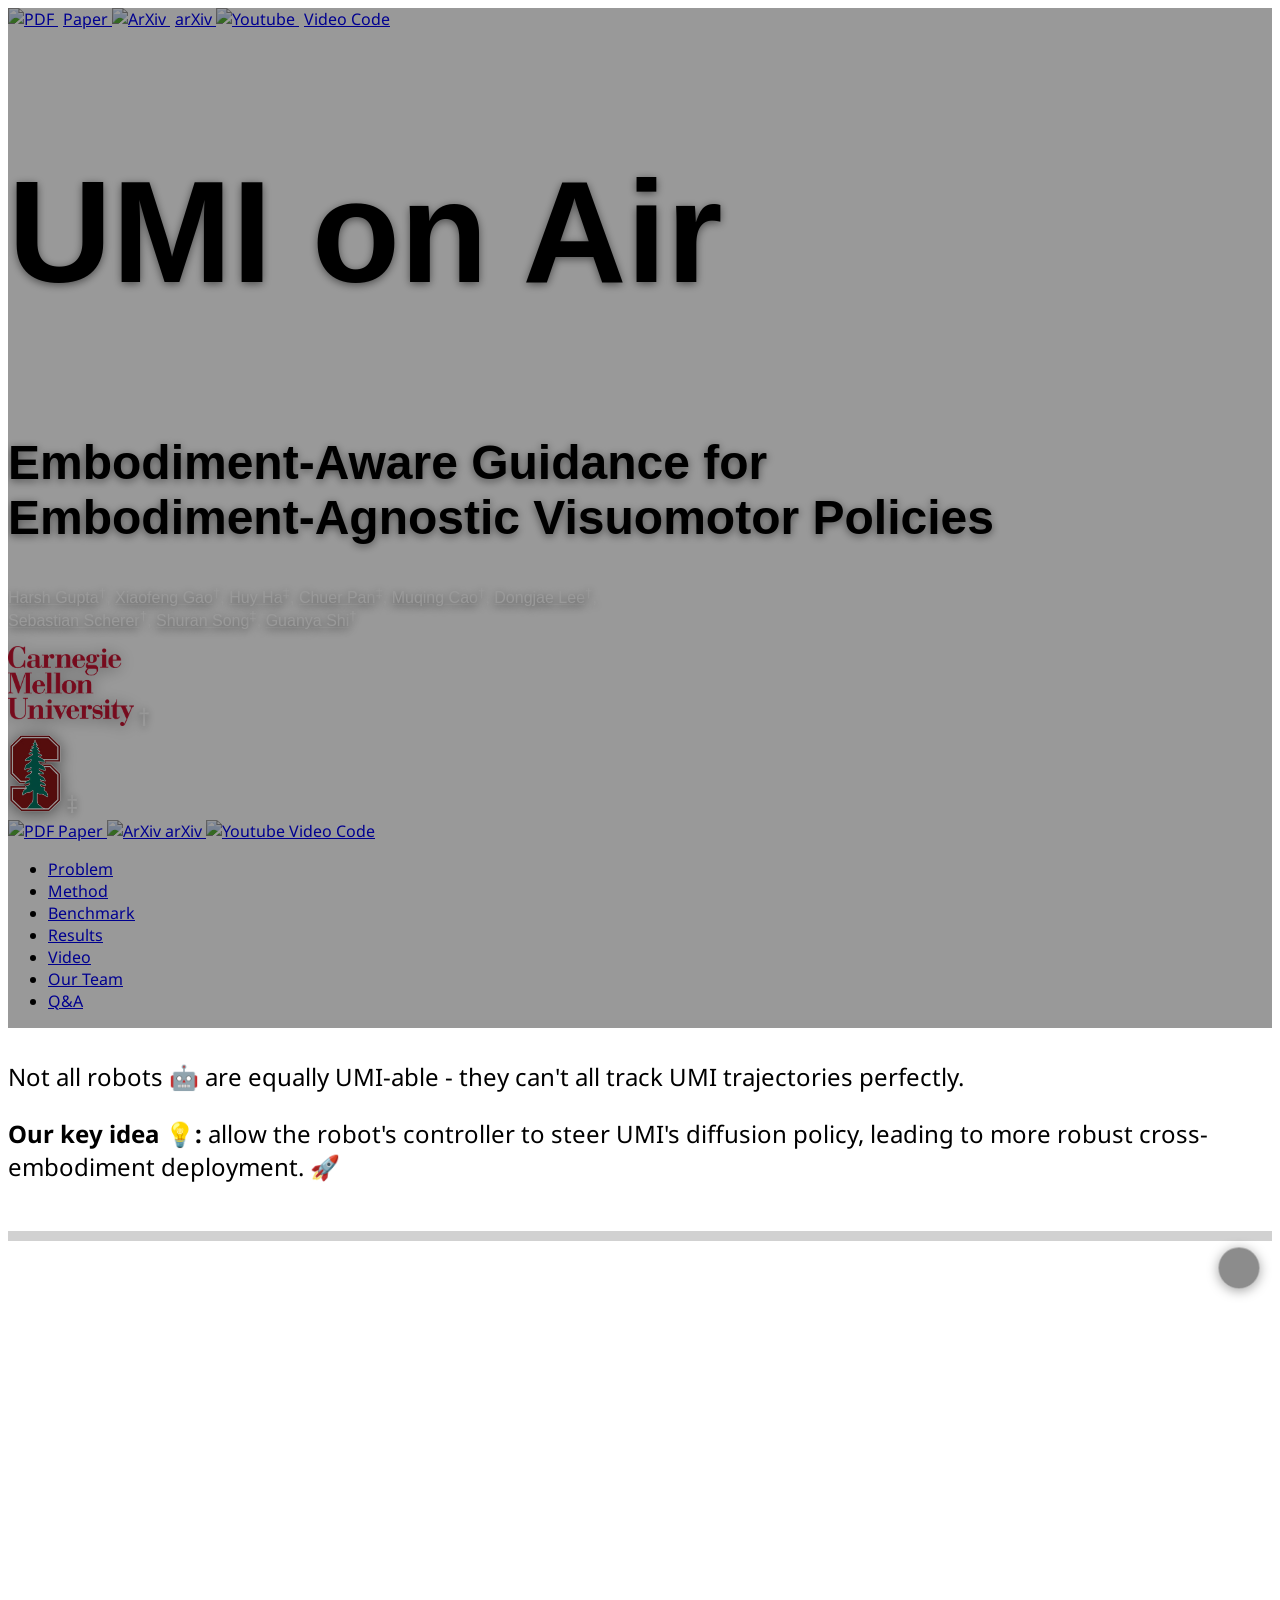
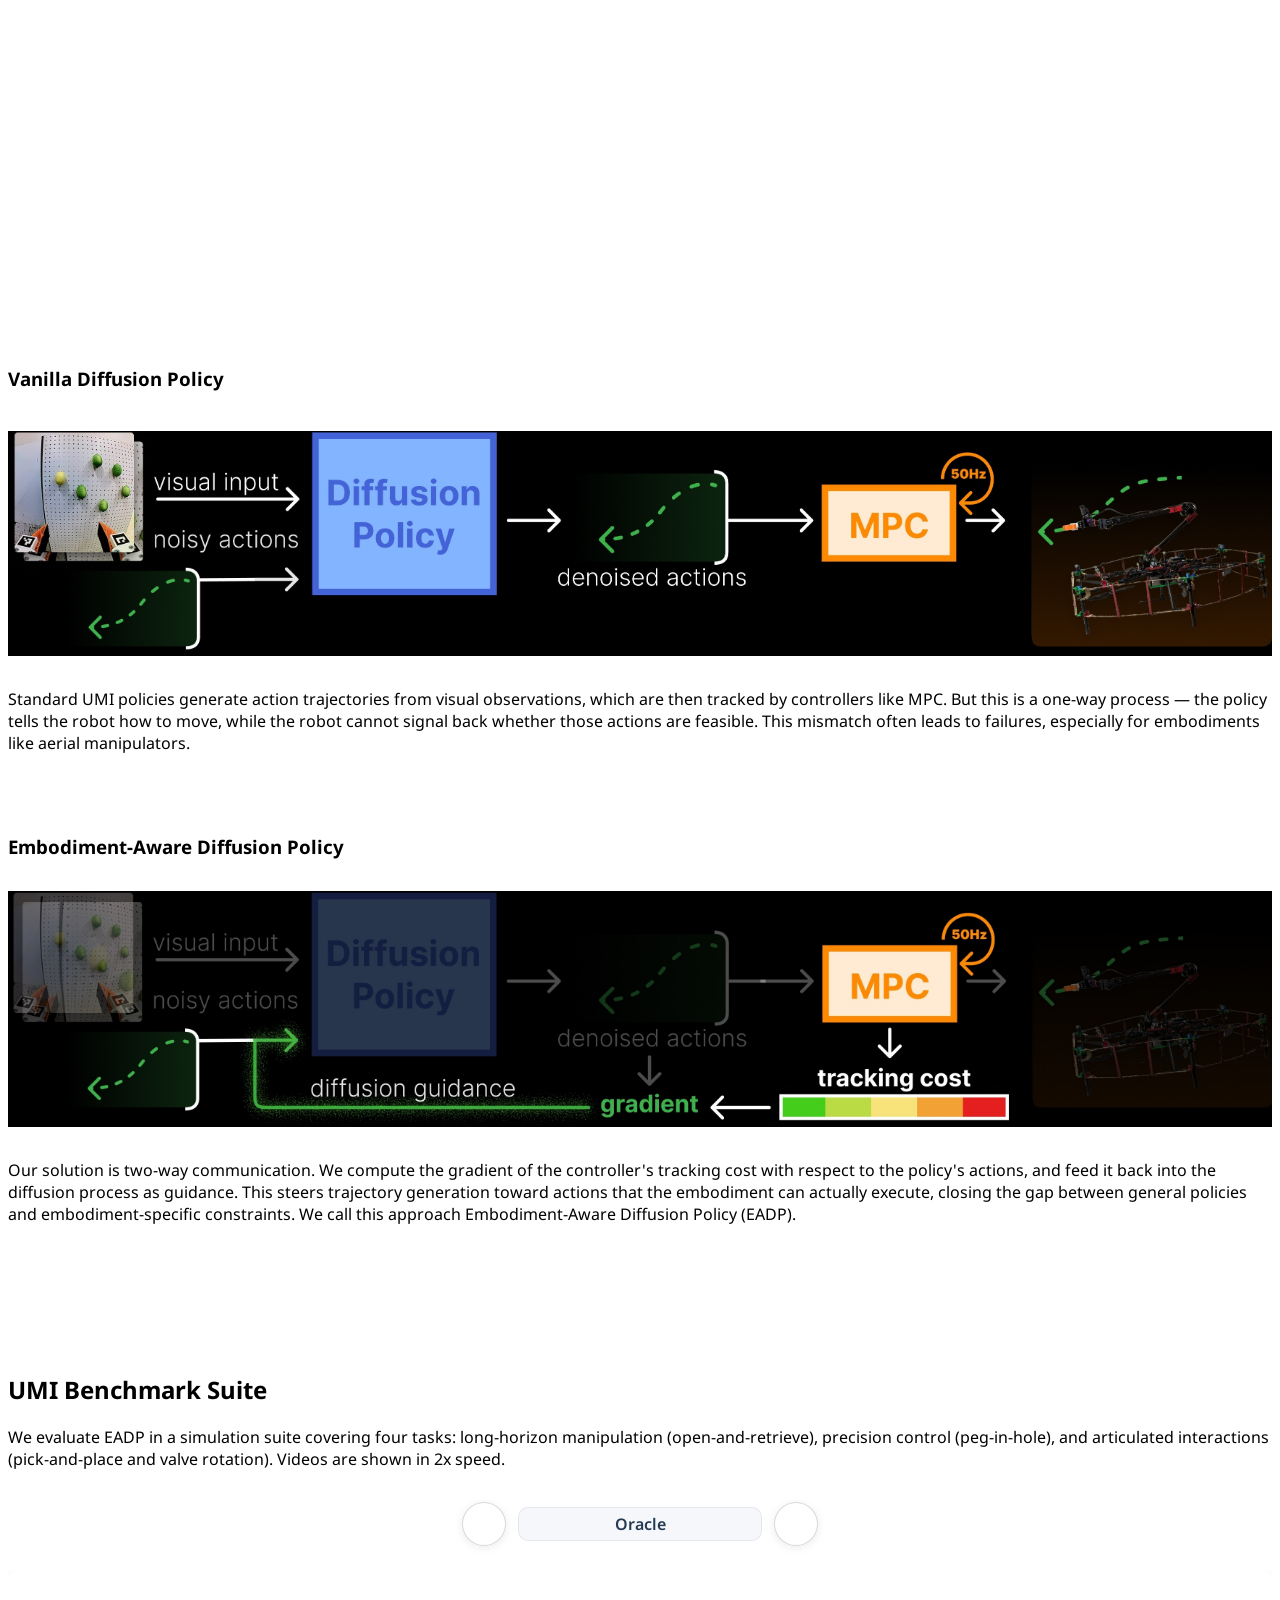
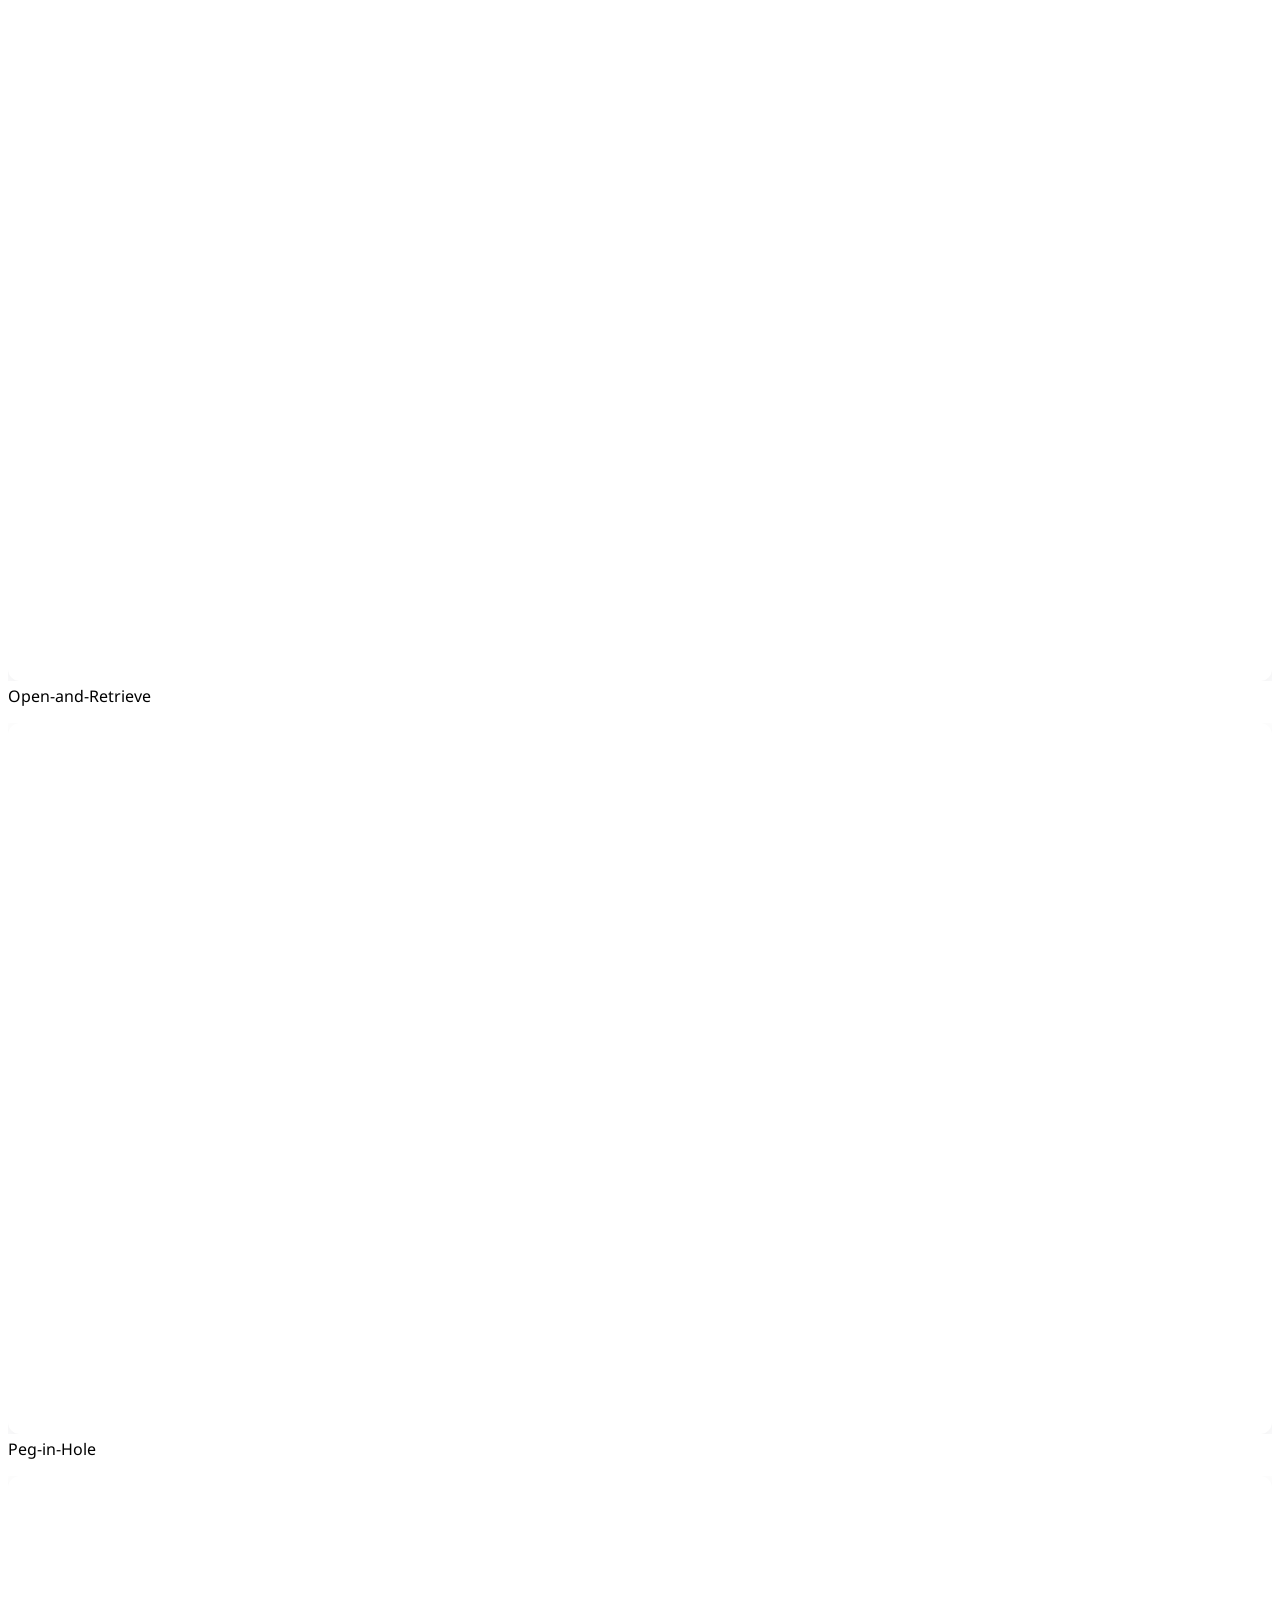
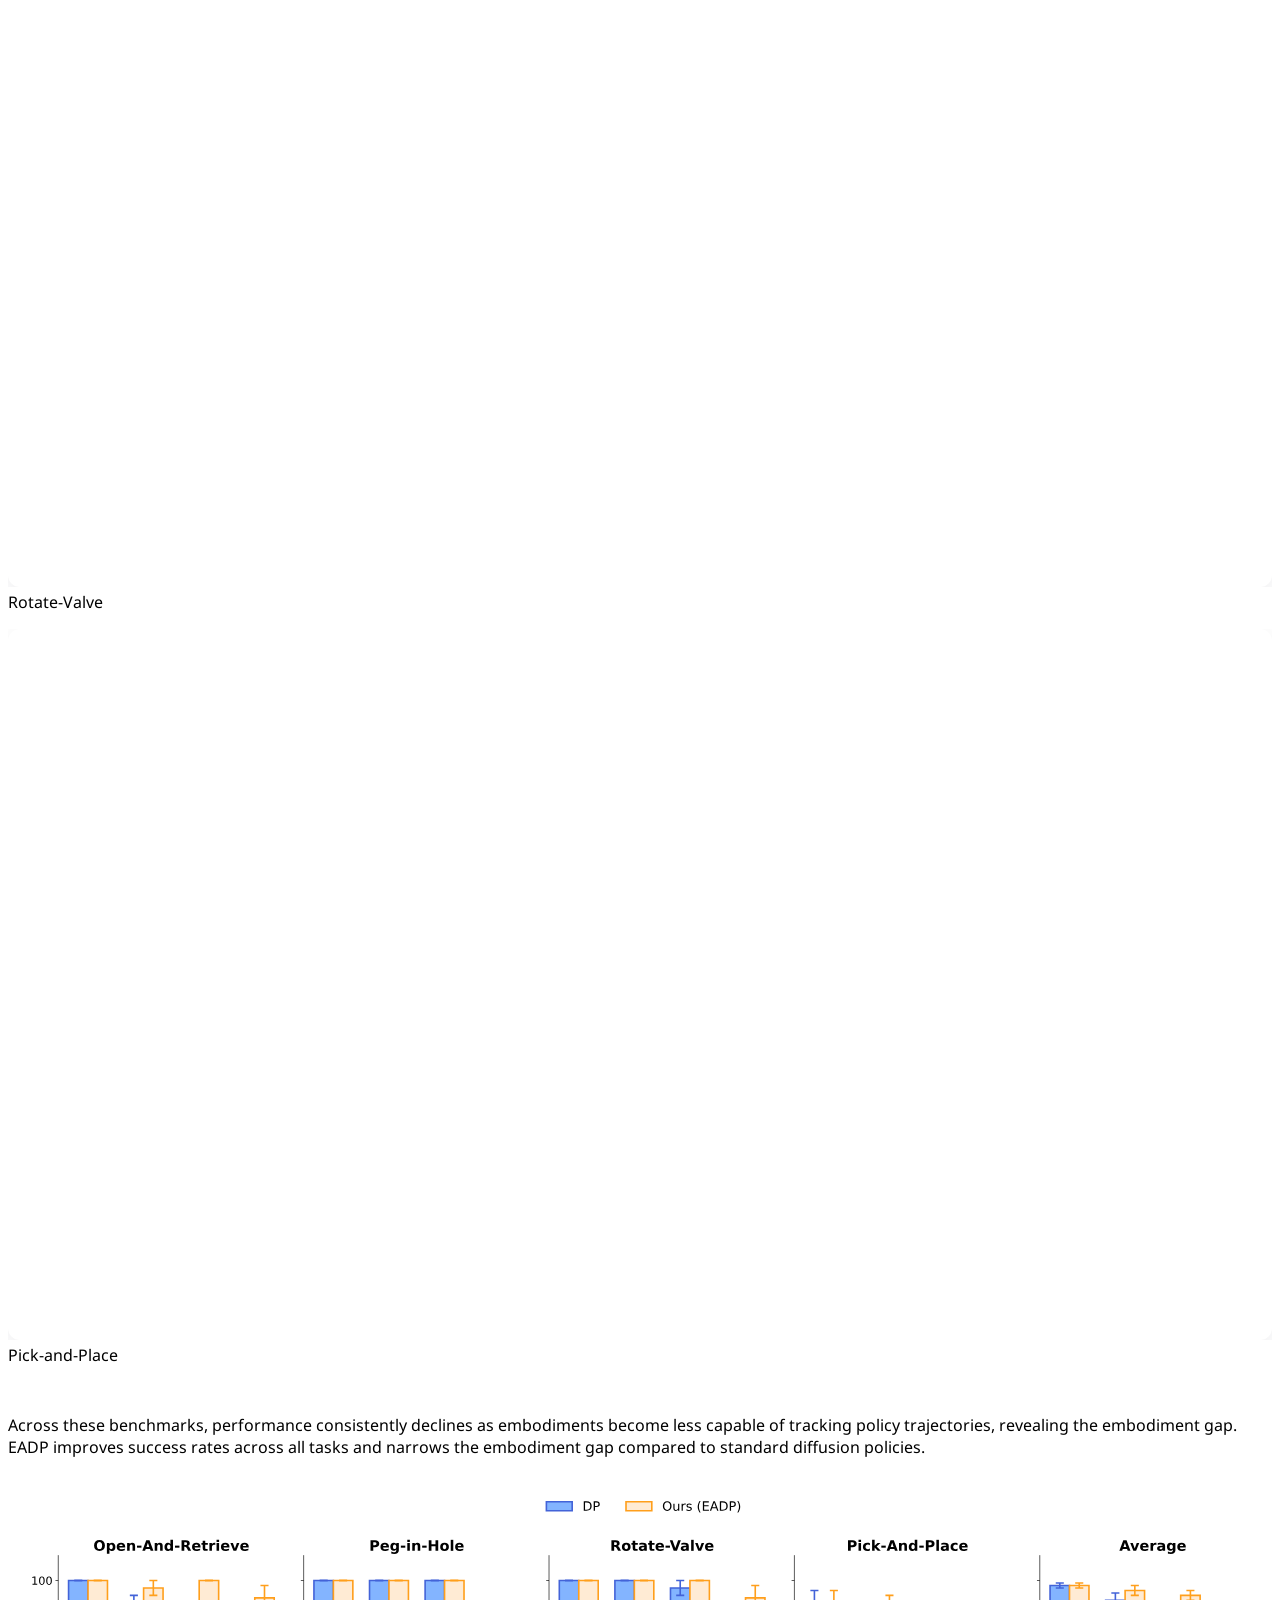
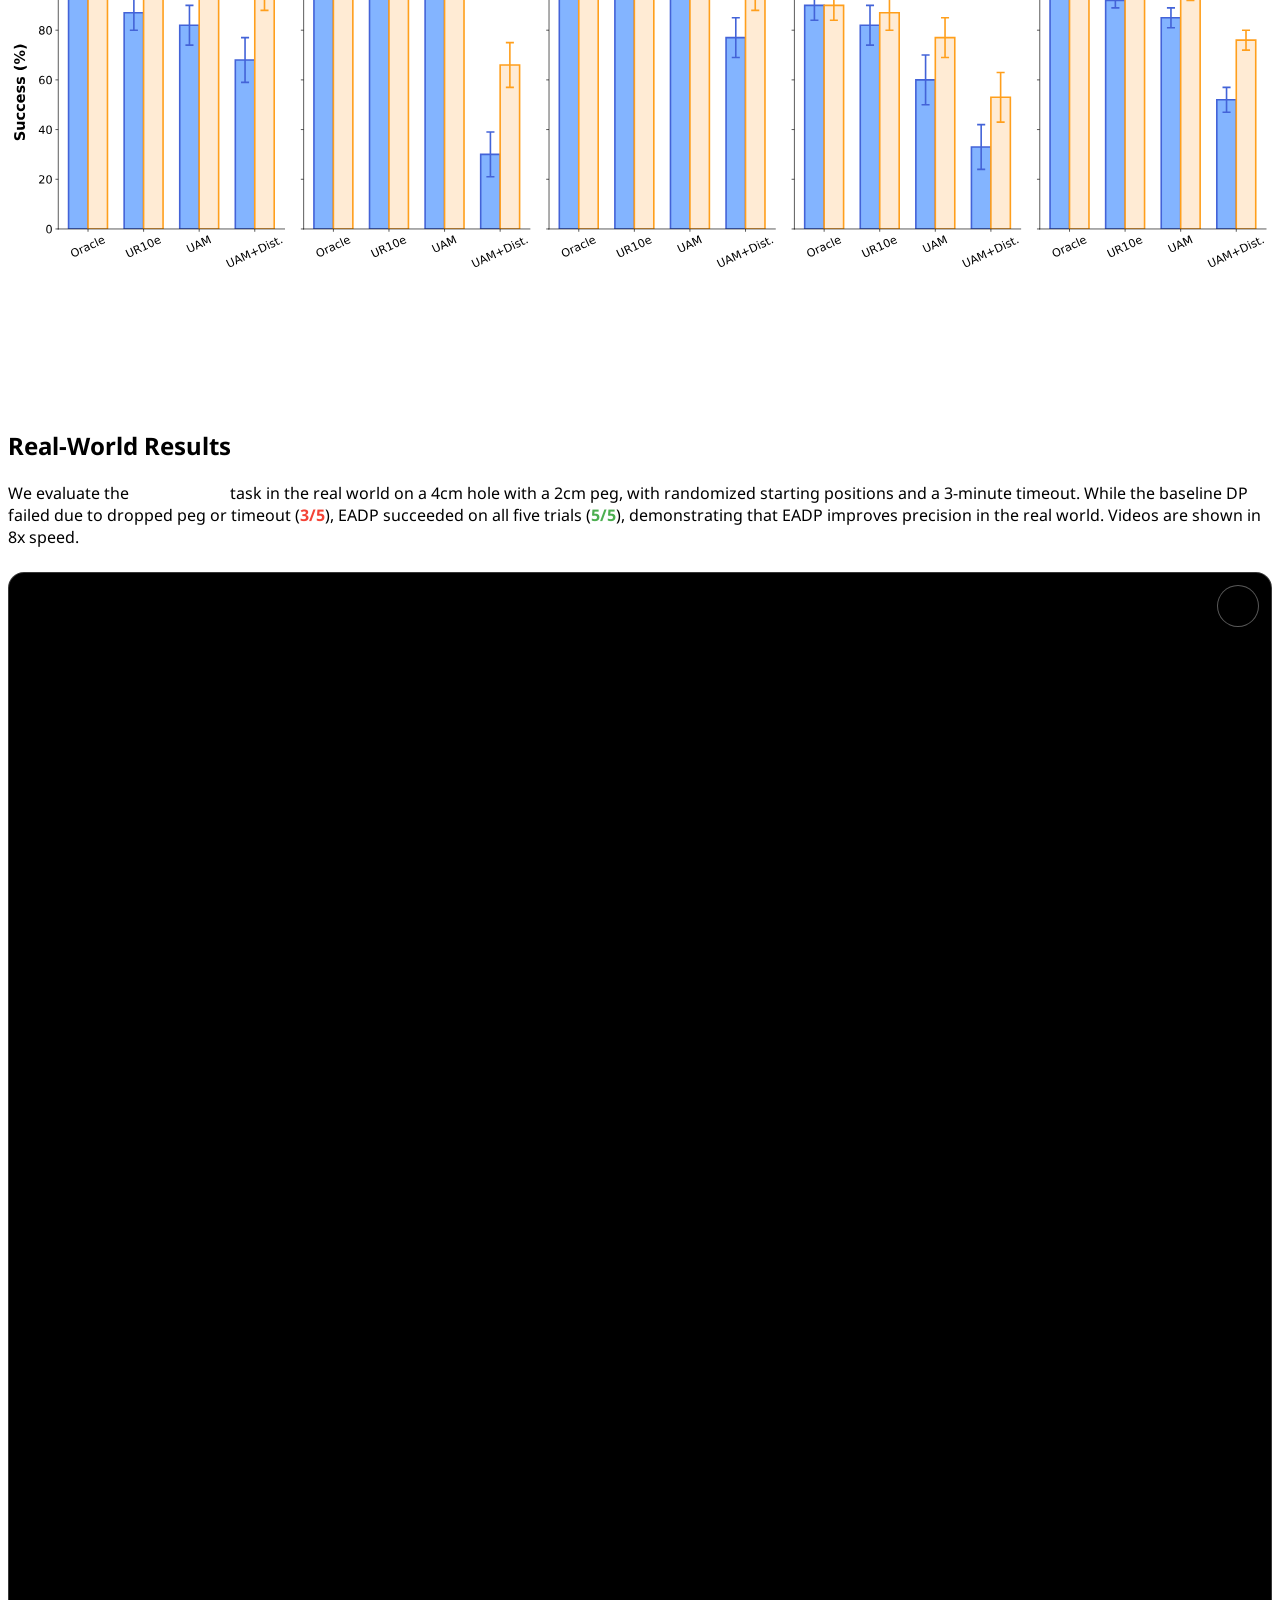
==== commit 13567d20: "11/26" ====
--- a/index.html
+++ b/index.html
@@ -11,18 +11,22 @@
     UMI on Air
   </title>
 
+  <!-- Open Graph / Facebook -->
+  <meta property="og:type" content="website">
+  <meta property="og:url" content="https://umi-on-air.github.io/">
+  <meta property="og:title" content="UMI on Air: Embodiment-Aware Guidance for Embodiment-Agnostic Visuomotor Policies">
+  <meta property="og:description" content="Not all robots are equally UMI-able - they can't all track UMI trajectories perfectly. Our key idea: allow the robot's controller to steer UMI's diffusion policy, leading to more robust cross-embodiment deployment.">
+  <meta property="og:image" content="https://umi-on-air.github.io/static/images/teaser.png">
+
+  <!-- Twitter -->
+  <meta property="twitter:card" content="summary_large_image">
+  <meta property="twitter:url" content="https://umi-on-air.github.io/">
+  <meta property="twitter:title" content="UMI on Air: Embodiment-Aware Guidance for Embodiment-Agnostic Visuomotor Policies">
+  <meta property="twitter:description" content="Not all robots are equally UMI-able - they can't all track UMI trajectories perfectly. Our key idea: allow the robot's controller to steer UMI's diffusion policy, leading to more robust cross-embodiment deployment.">
+  <meta property="twitter:image" content="https://umi-on-air.github.io/static/images/teaser.png">
+
   <link rel="icon" type="image/png" href="./static/images/scs.png" />
   <link rel="shortcut icon" href="./static/images/scs.png" type="image/png" />
-
-  <!-- Google tag (gtag.js) -->
-  <script async src="https://www.googletagmanager.com/gtag/js?id=G-QZ38WT2YPD"></script>
-  <script>
-    window.dataLayer = window.dataLayer || [];
-    function gtag() { dataLayer.push(arguments); }
-    gtag('js', new Date());
-
-    gtag('config', 'G-QZ38WT2YPD');
-  </script>
 
   <link href="https://fonts.googleapis.com/css?family=Google+Sans|Noto+Sans|Castoro" rel="stylesheet">
   <link rel="stylesheet" href="./static/css/bulma.min.css">
@@ -76,11 +80,11 @@
               <span>Video</span>
             </a>
             <span class="navbar-item  pl-4 pr-4">
-              <a href="" class="button is-inverted is-large" disabled>
+              <a href="https://github.com/LeCAR-Lab/UMI-on-Air" class="button is-inverted is-large">
                 <span class="icon">
                   <i class="fab fa-github"></i>
                 </span>
-                <span>Code (coming soon)</span>
+                <span>Code</span>
               </a>
             </span>
           </div>
@@ -155,12 +159,12 @@
           </span>
           <!-- Code Link. -->
           <span class="link-block">
-            <a href="" disabled 
+            <a href="https://github.com/LeCAR-Lab/UMI-on-Air"
               class="external-link button is-normal is-rounded is-dark">
               <span class="icon">
                 <i class="fab fa-github"></i>
               </span>
-              <span>Code (coming soon)</span>
+              <span>Code</span>
             </a>
           </span>
         </div>
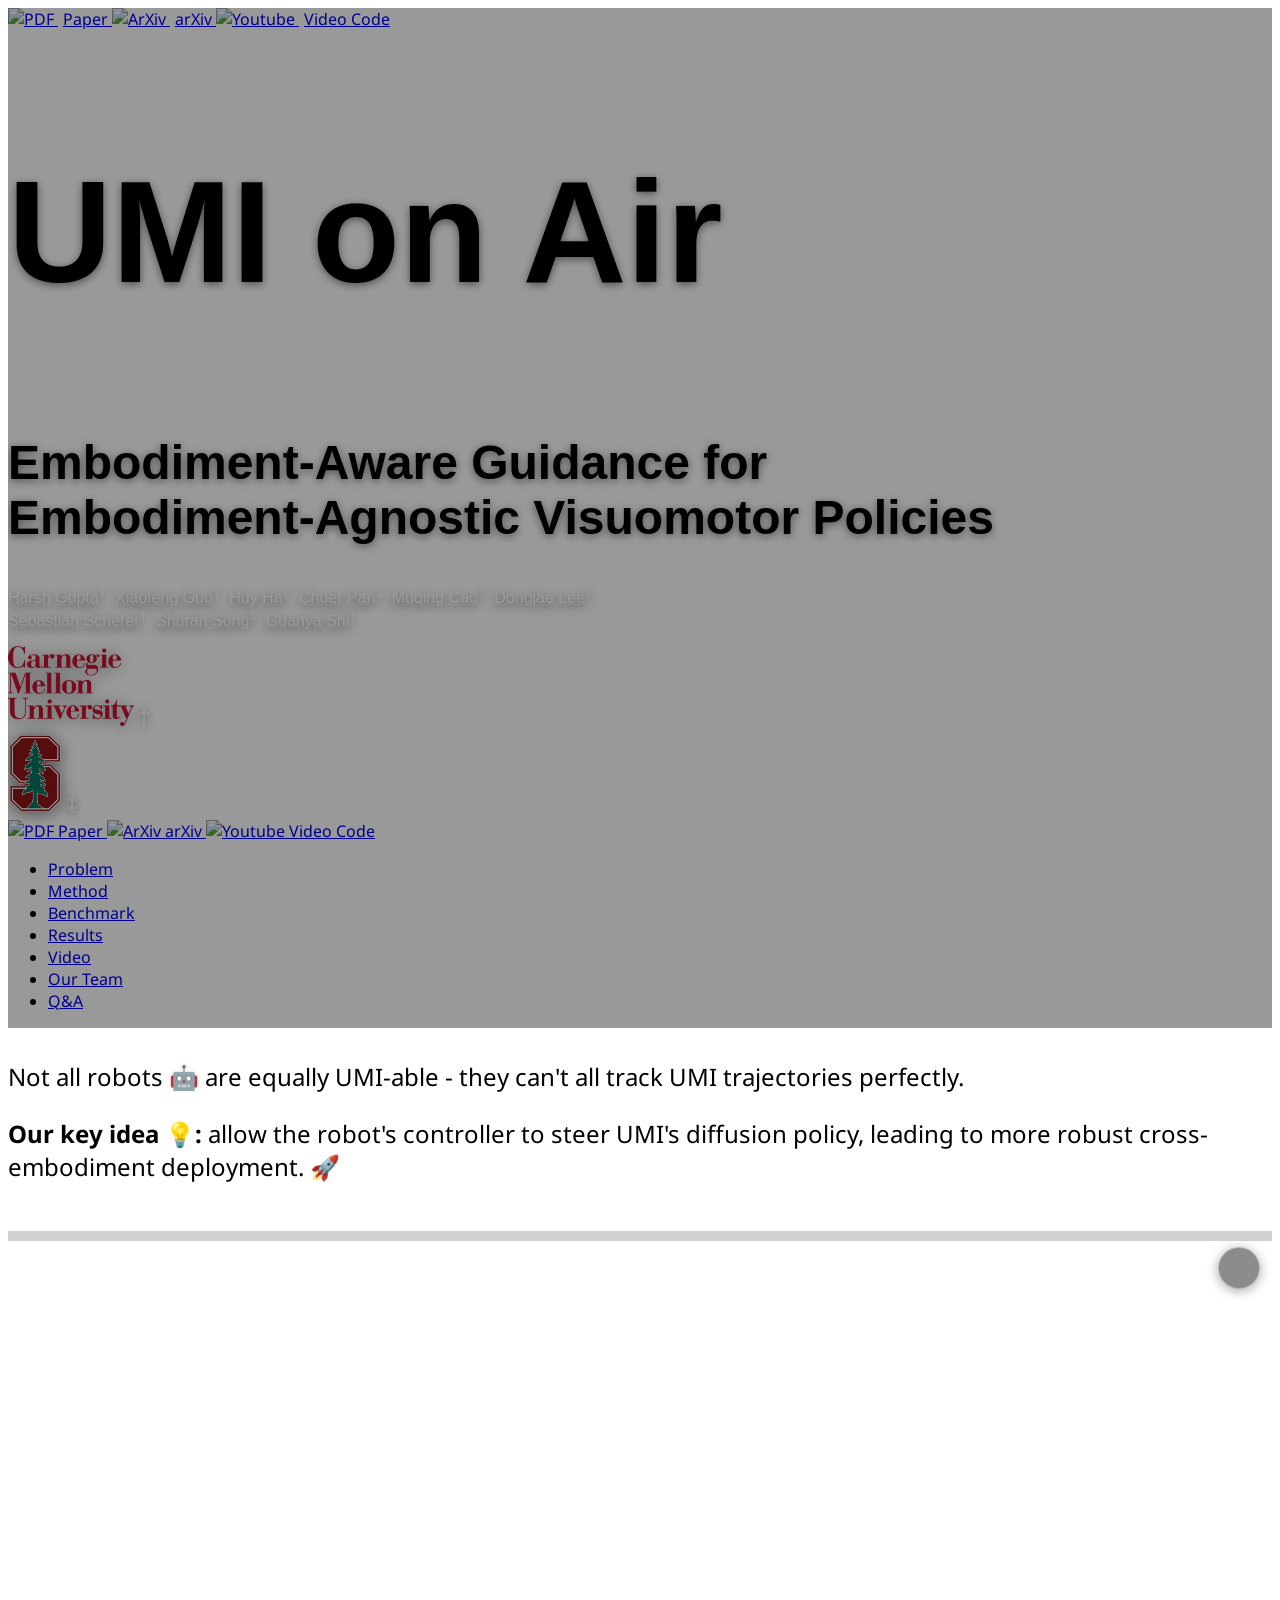
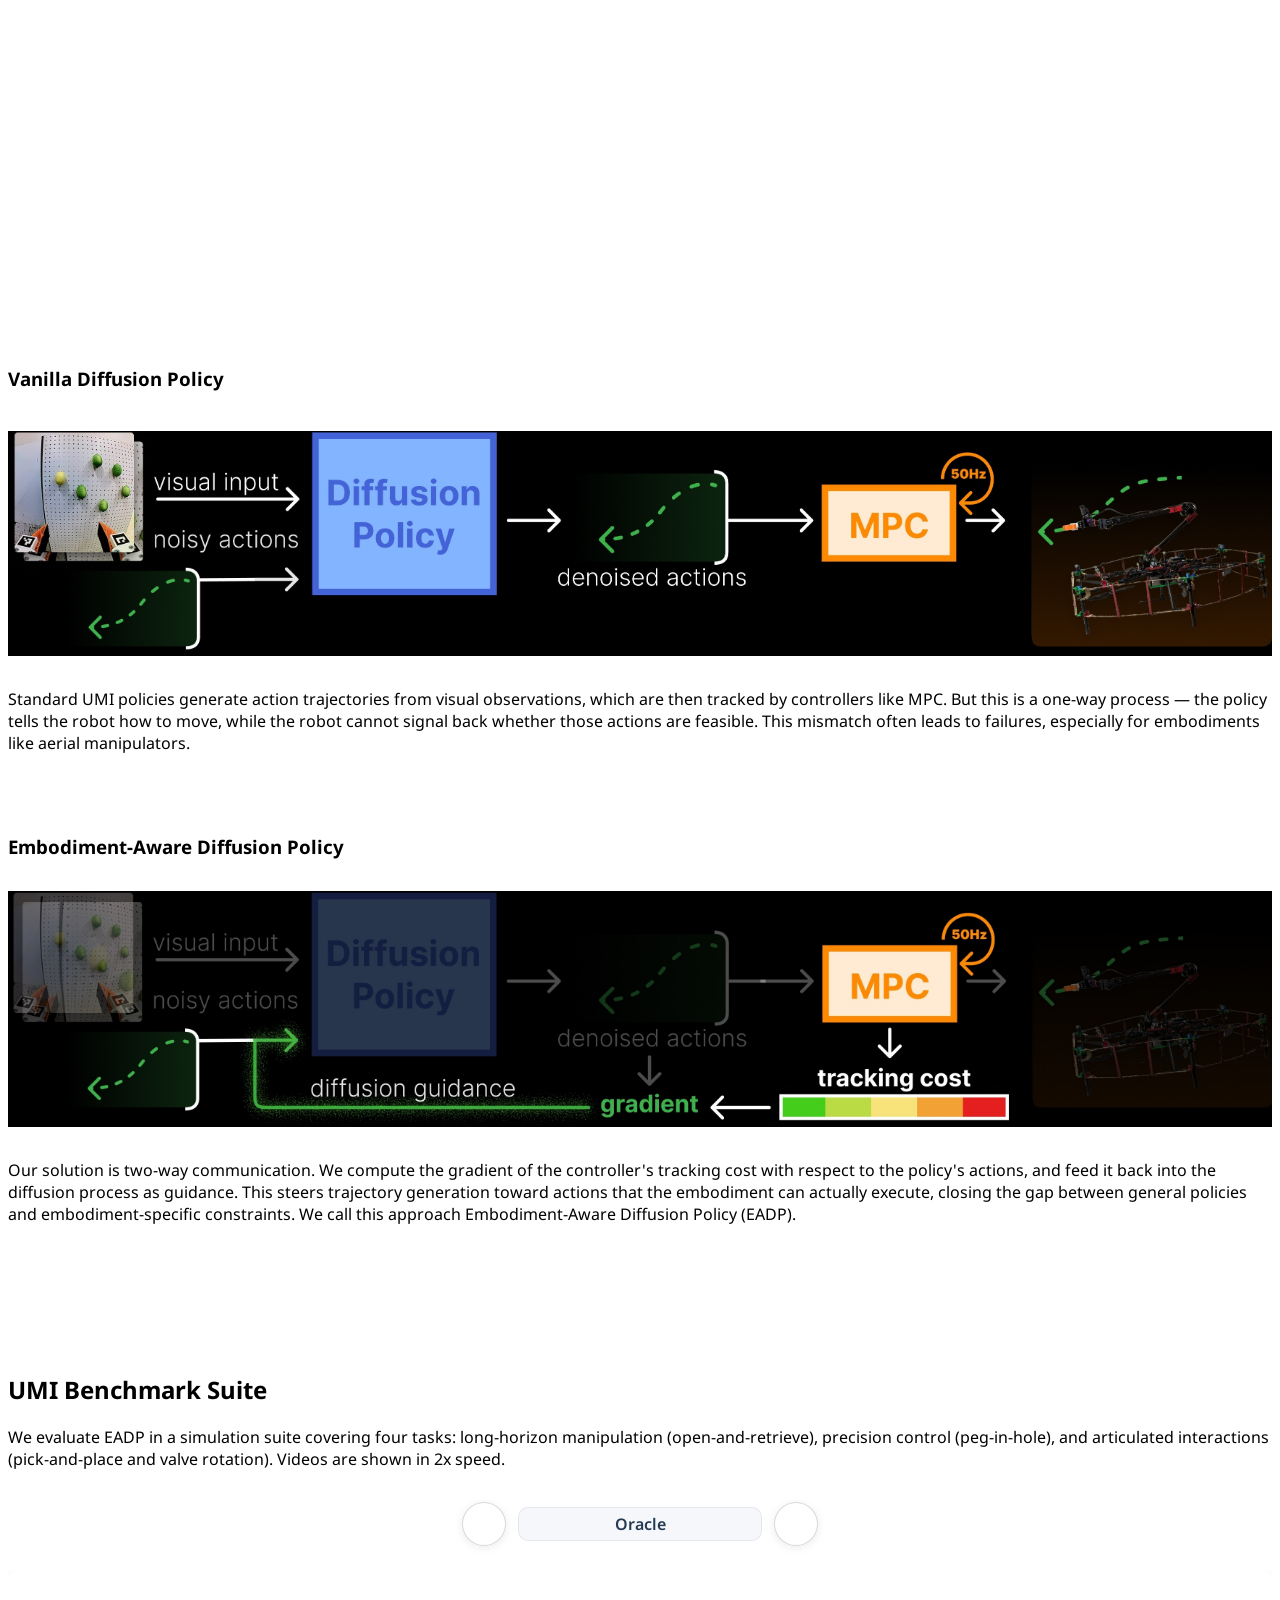
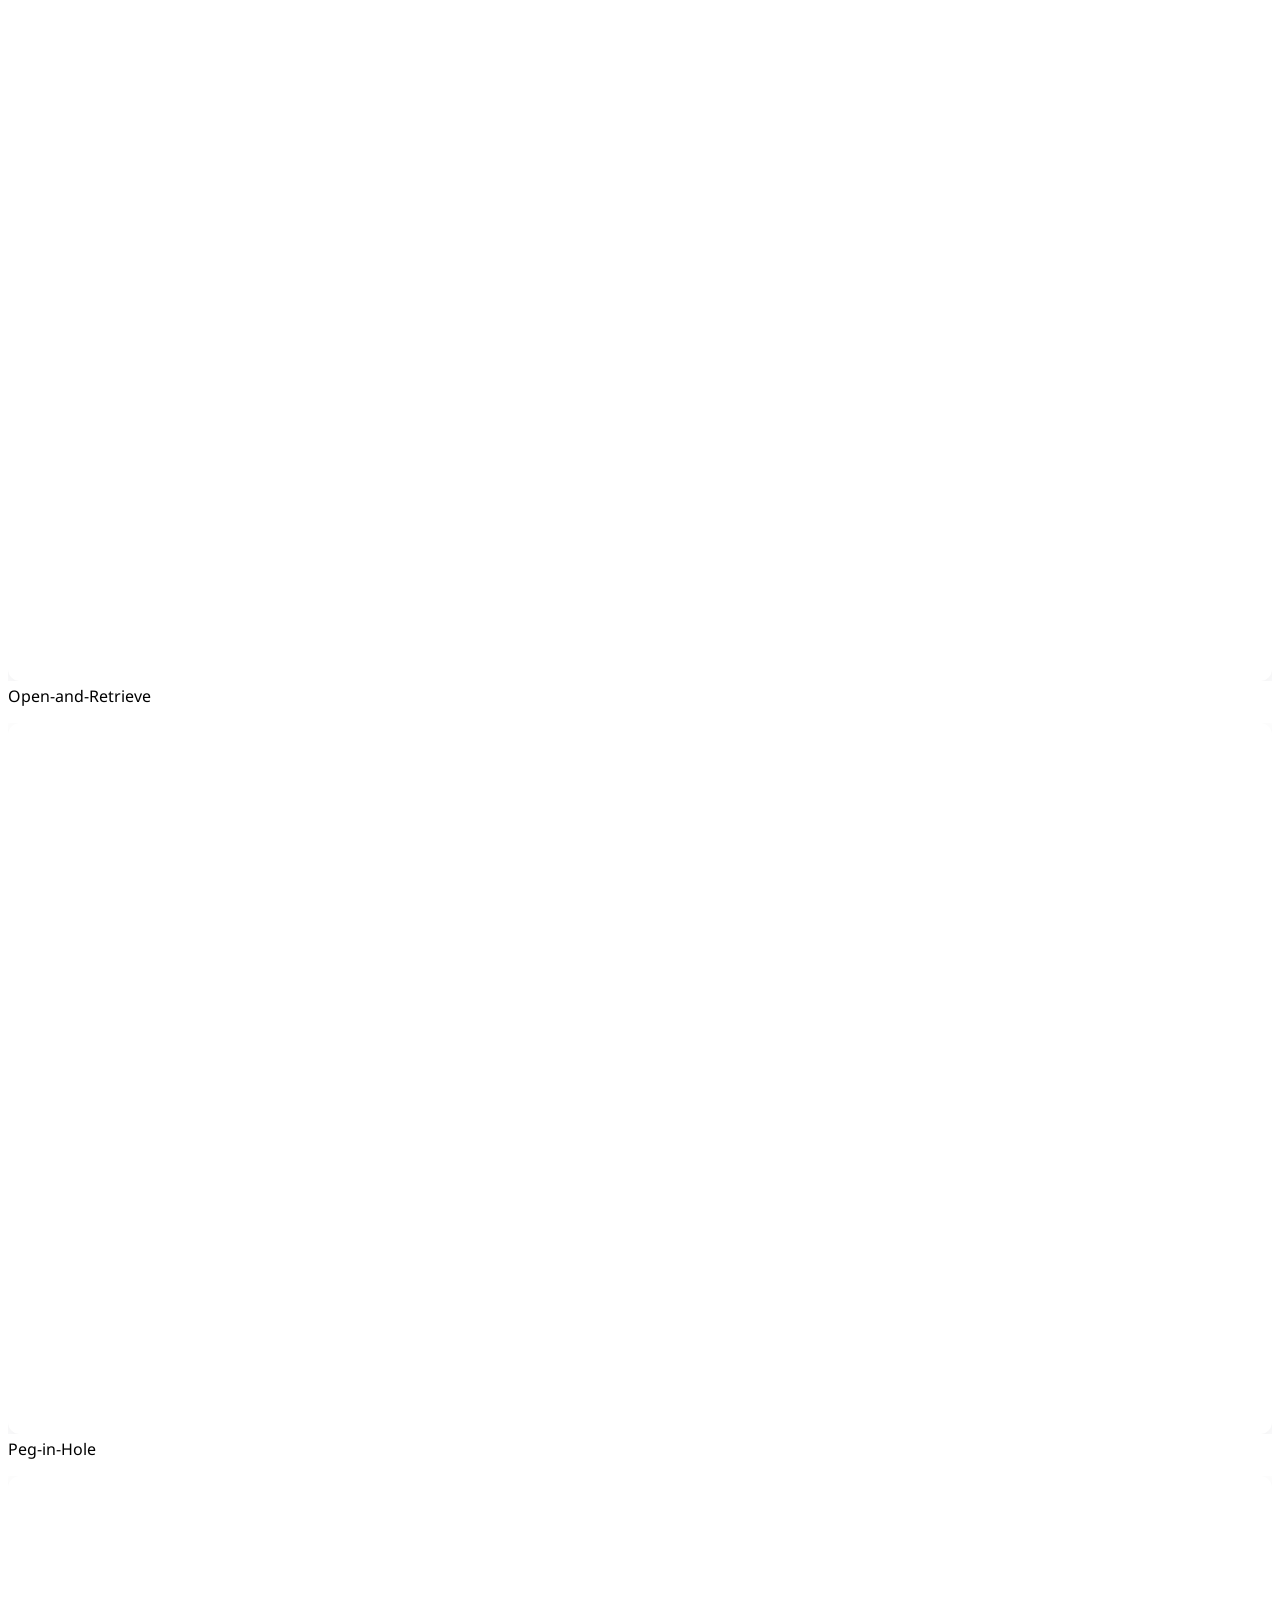
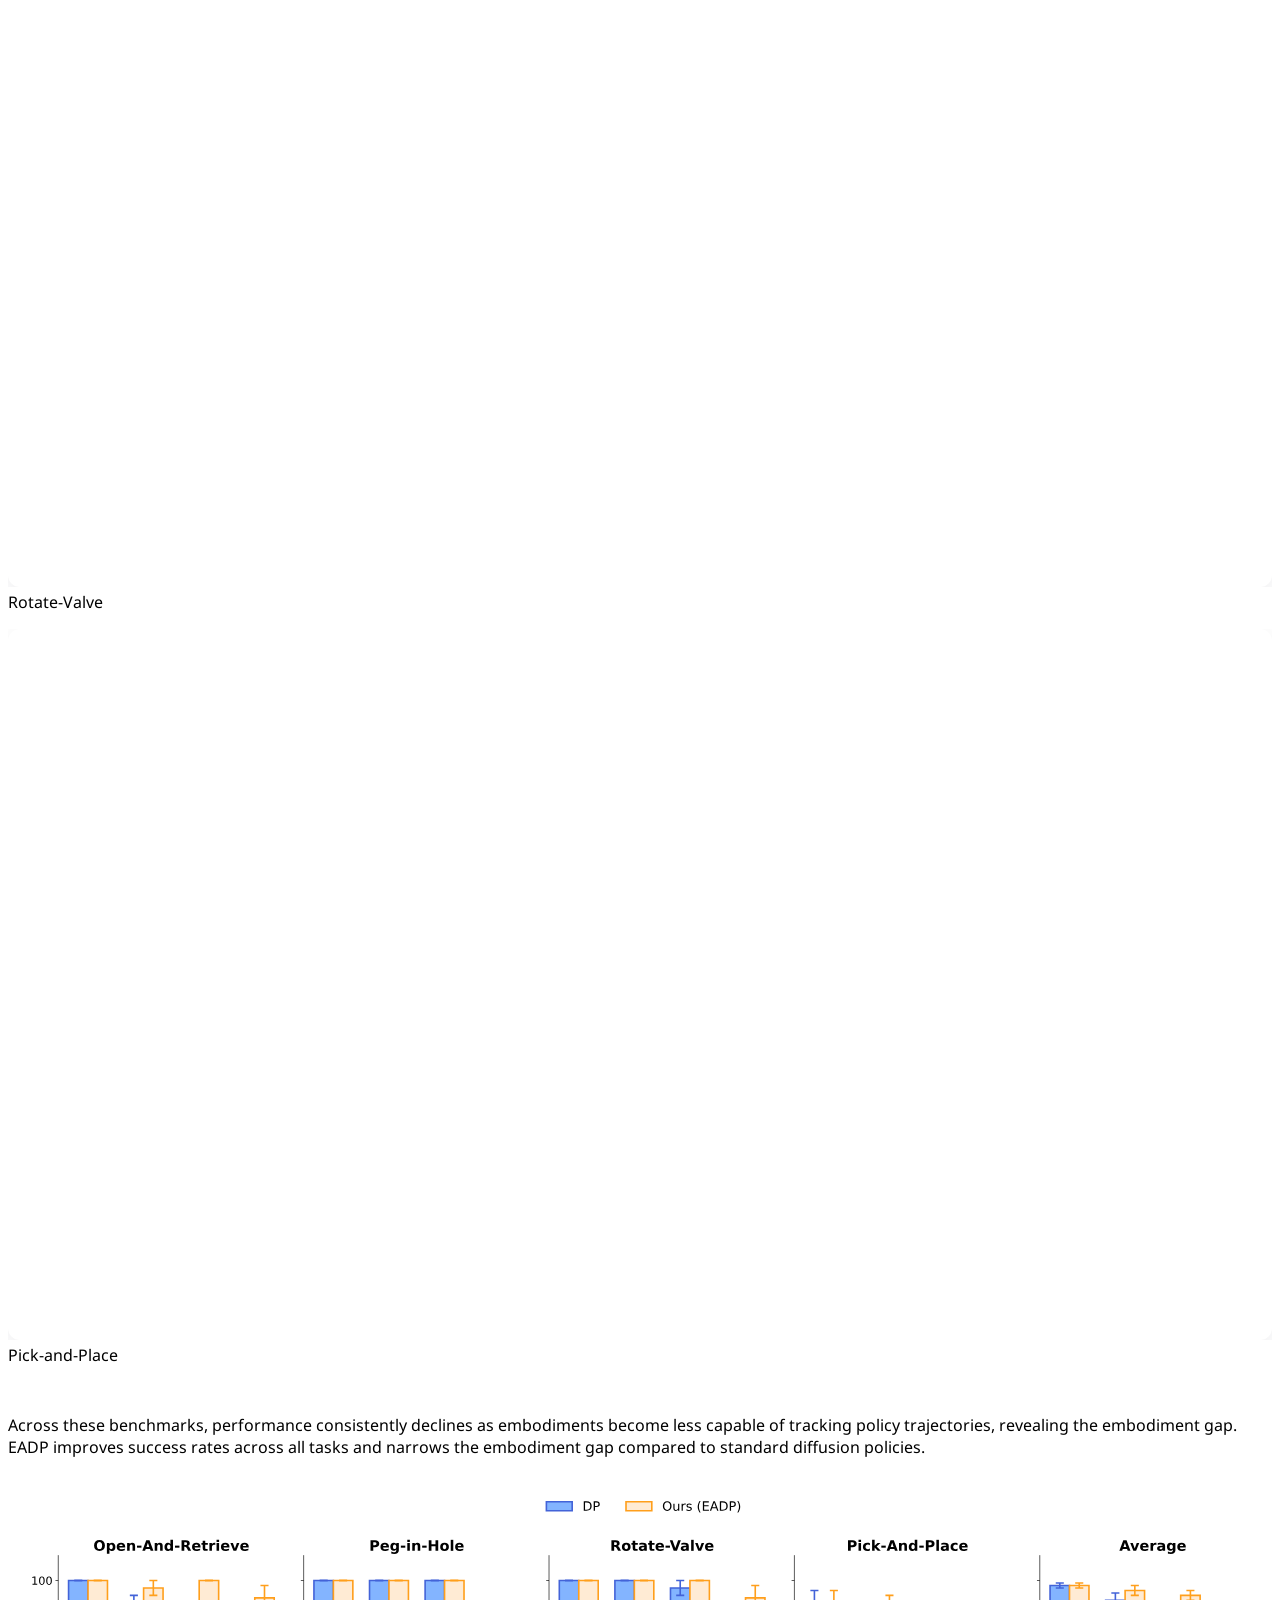
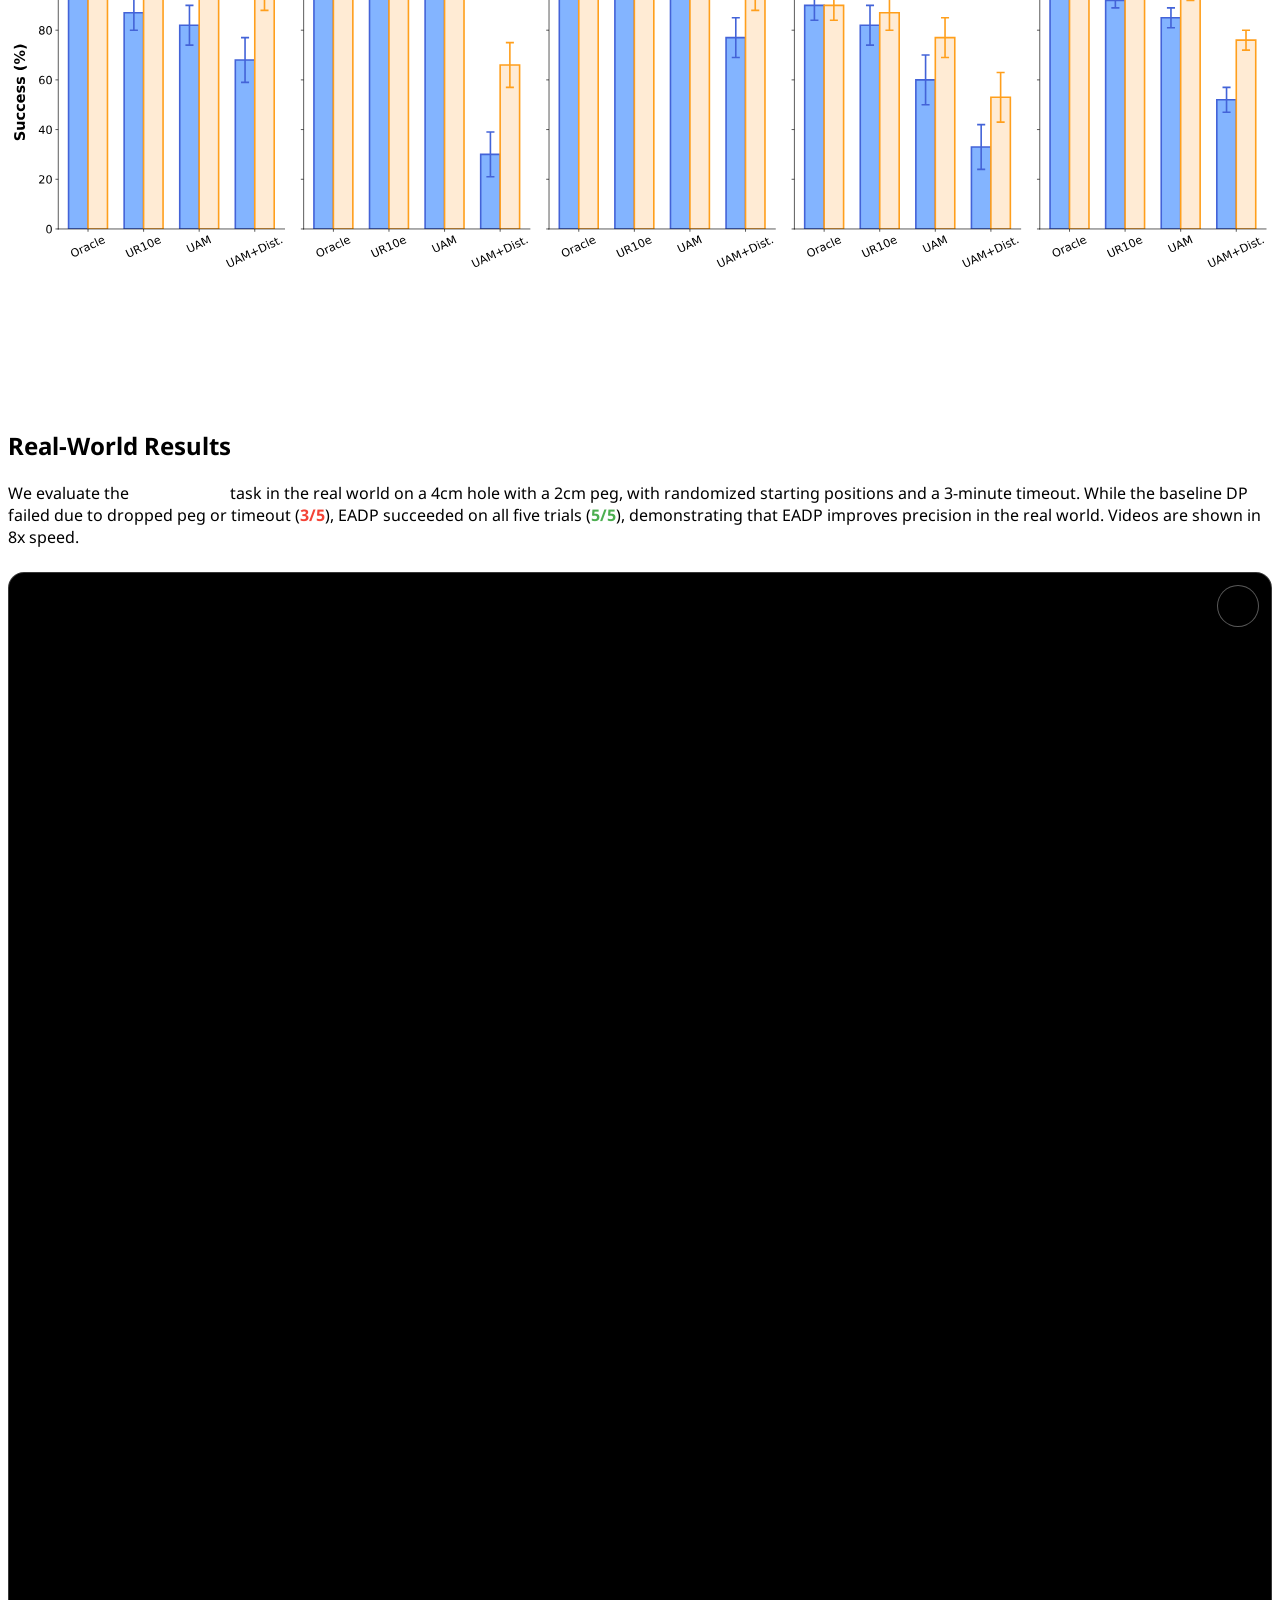
==== commit 90b1ab49: "01/07" ====
--- a/index.html
+++ b/index.html
@@ -105,7 +105,7 @@
       <div class="publication-authors is-size-4 is-size-6-mobile" style="margin-top: 0.75rem; color: white; text-shadow: 0 2px 8px rgba(0, 0, 0, 0.5);">
         <span>
           <a href="https://hgupt3.github.io/" style="color: white !important;">Harsh Gupta</a><sup>†</sup>,
-          <a href="https://xiaofeng-guo.github.io/" style="color: white !important;">Xiaofeng Gao</a><sup>†</sup>,
+          <a href="https://xiaofeng-guo.github.io/" style="color: white !important;">Xiaofeng Guo</a><sup>†</sup>,
           <a href="https://huy-ha.github.io/" style="color: white !important;">Huy Ha</a><sup>‡</sup>,
           <a href="https://chuerpan.com/" style="color: white !important;">Chuer Pan</a><sup>‡</sup>,
           <a href="https://caomuqing.github.io/" style="color: white !important;">Muqing Cao</a><sup>†</sup>,
@@ -598,10 +598,10 @@
           <figure class="image is-128x128">
             <a href="https://xiaofeng-guo.github.io/">
               <img class="is-rounded
-                      " src="./static/images/xiaofeng.jpg" alt="Xiaofeng Gao">
-            </a>
-          </figure>
-          <a href="https://xiaofeng-guo.github.io/">Xiaofeng Gao</a><sup>†</sup>
+                      " src="./static/images/xiaofeng.jpg" alt="Xiaofeng Guo">
+            </a>
+          </figure>
+          <a href="https://xiaofeng-guo.github.io/">Xiaofeng Guo</a><sup>†</sup>
         </div>
         <div class="author-block has-text-centered has-addons-centered">
           <figure class="image is-128x128">
@@ -685,10 +685,10 @@
           <figure class="image is-96x96">
             <a href="https://xiaofeng-guo.github.io/">
               <img class="is-rounded
-                      " src="./static/images/xiaofeng.jpg" alt="Xiaofeng Gao">
-            </a>
-          </figure>
-          <a href="https://xiaofeng-guo.github.io/">Xiaofeng Gao</a><sup>†</sup>
+                      " src="./static/images/xiaofeng.jpg" alt="Xiaofeng Guo">
+            </a>
+          </figure>
+          <a href="https://xiaofeng-guo.github.io/">Xiaofeng Guo</a><sup>†</sup>
         </div>
         <div class="author-block has-text-centered has-addons-centered">
           <figure class="image  is-96x96">
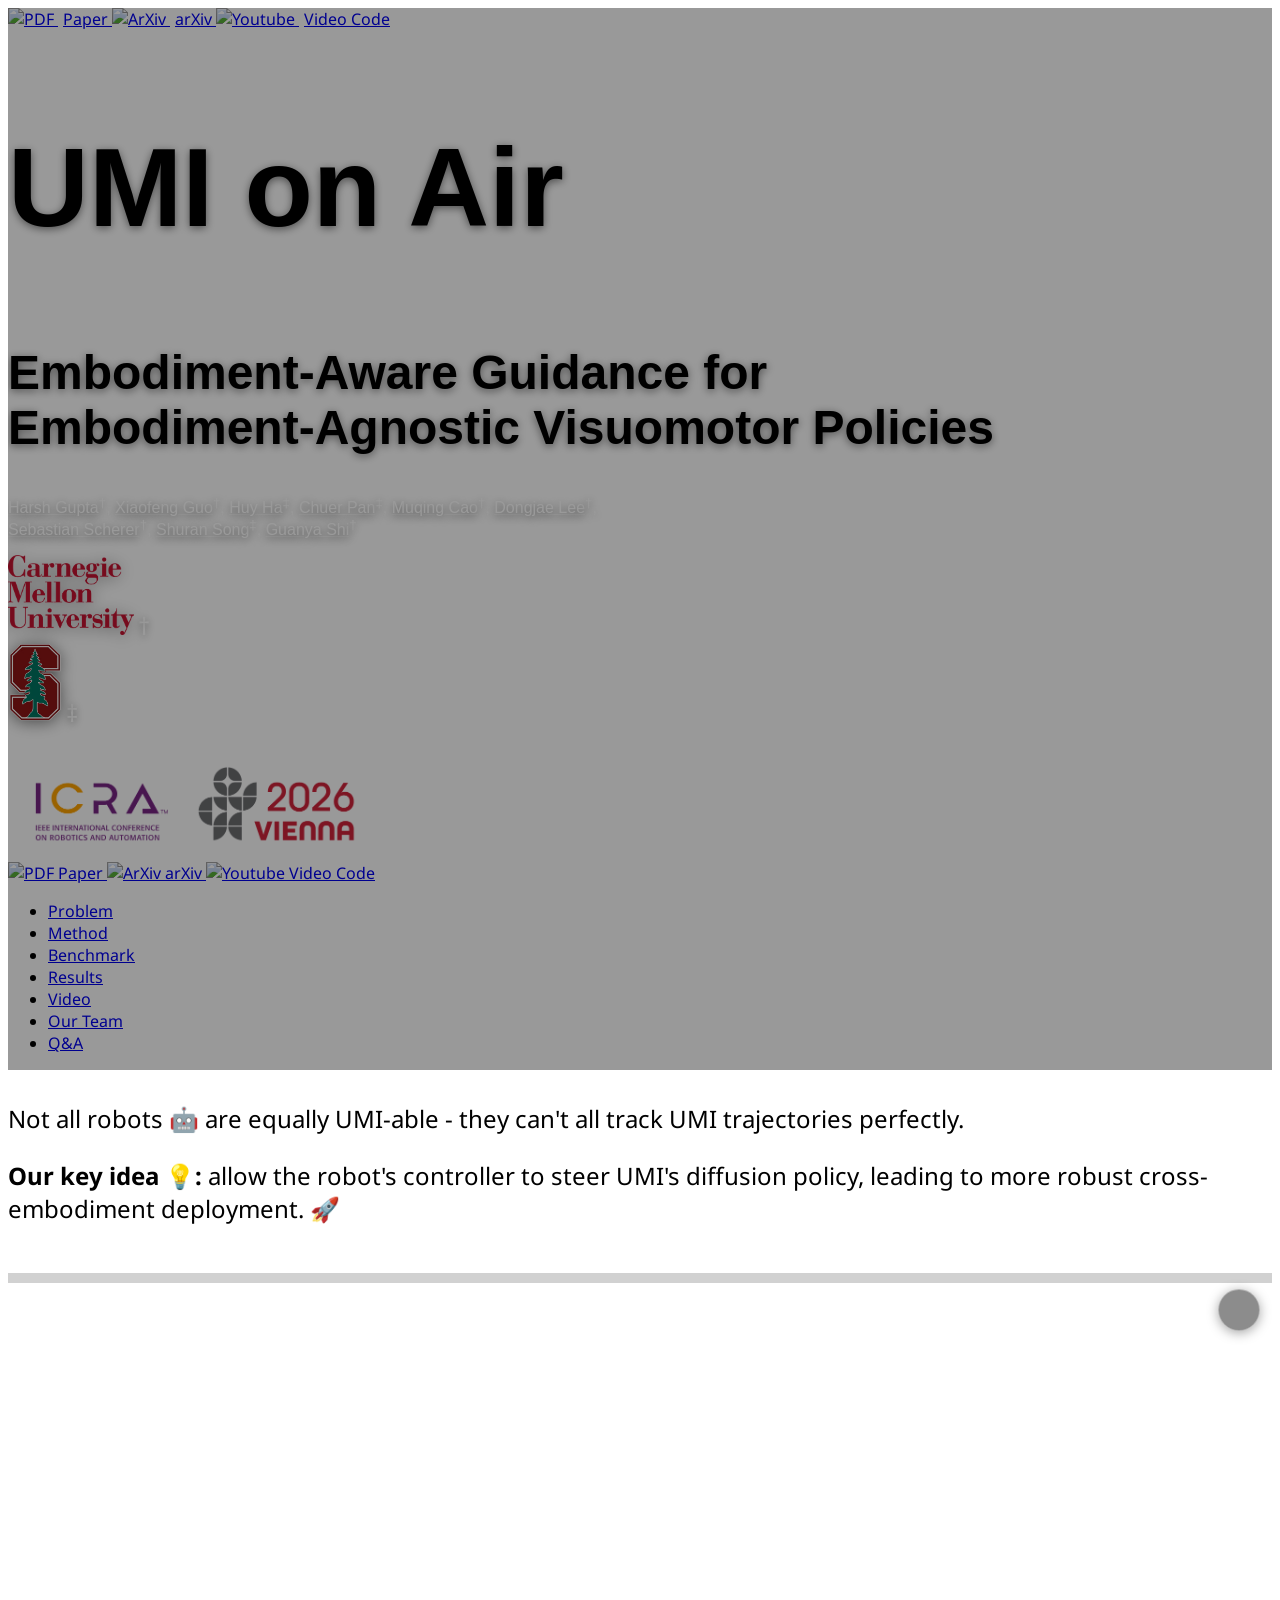
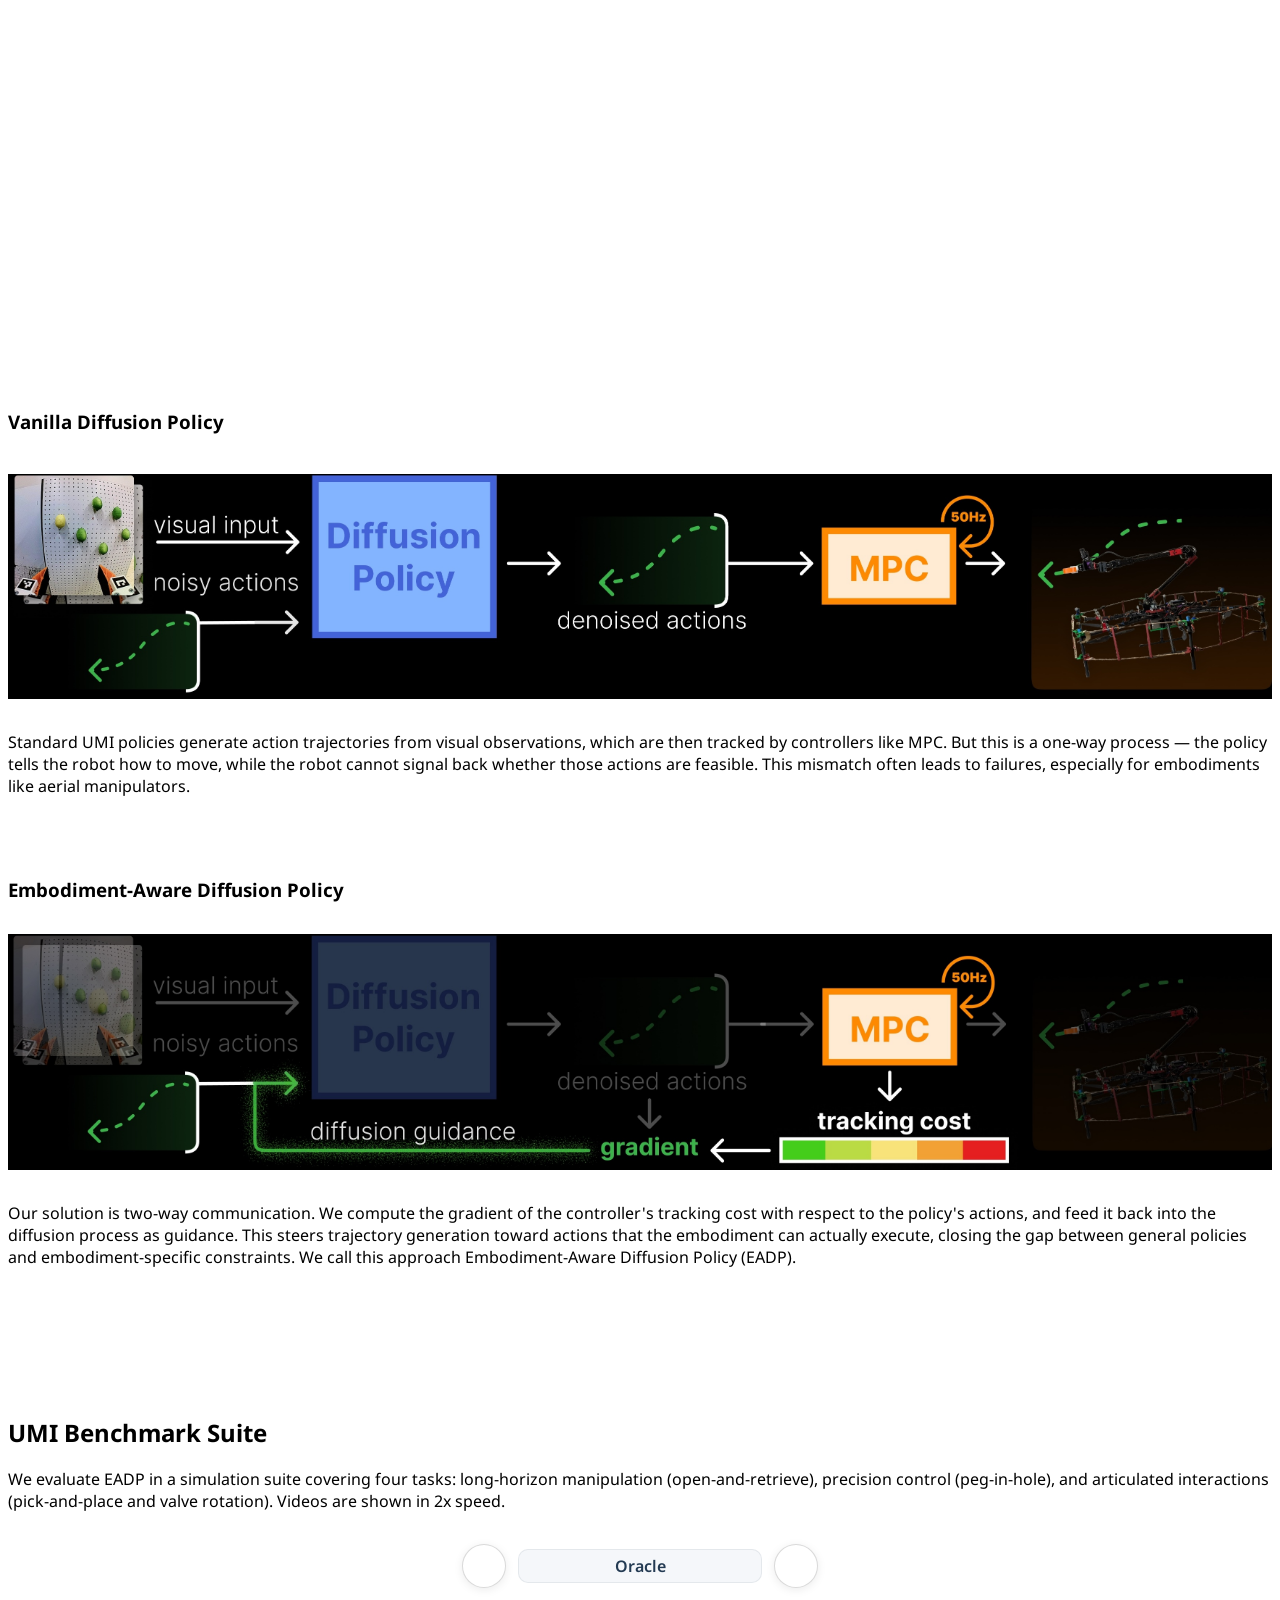
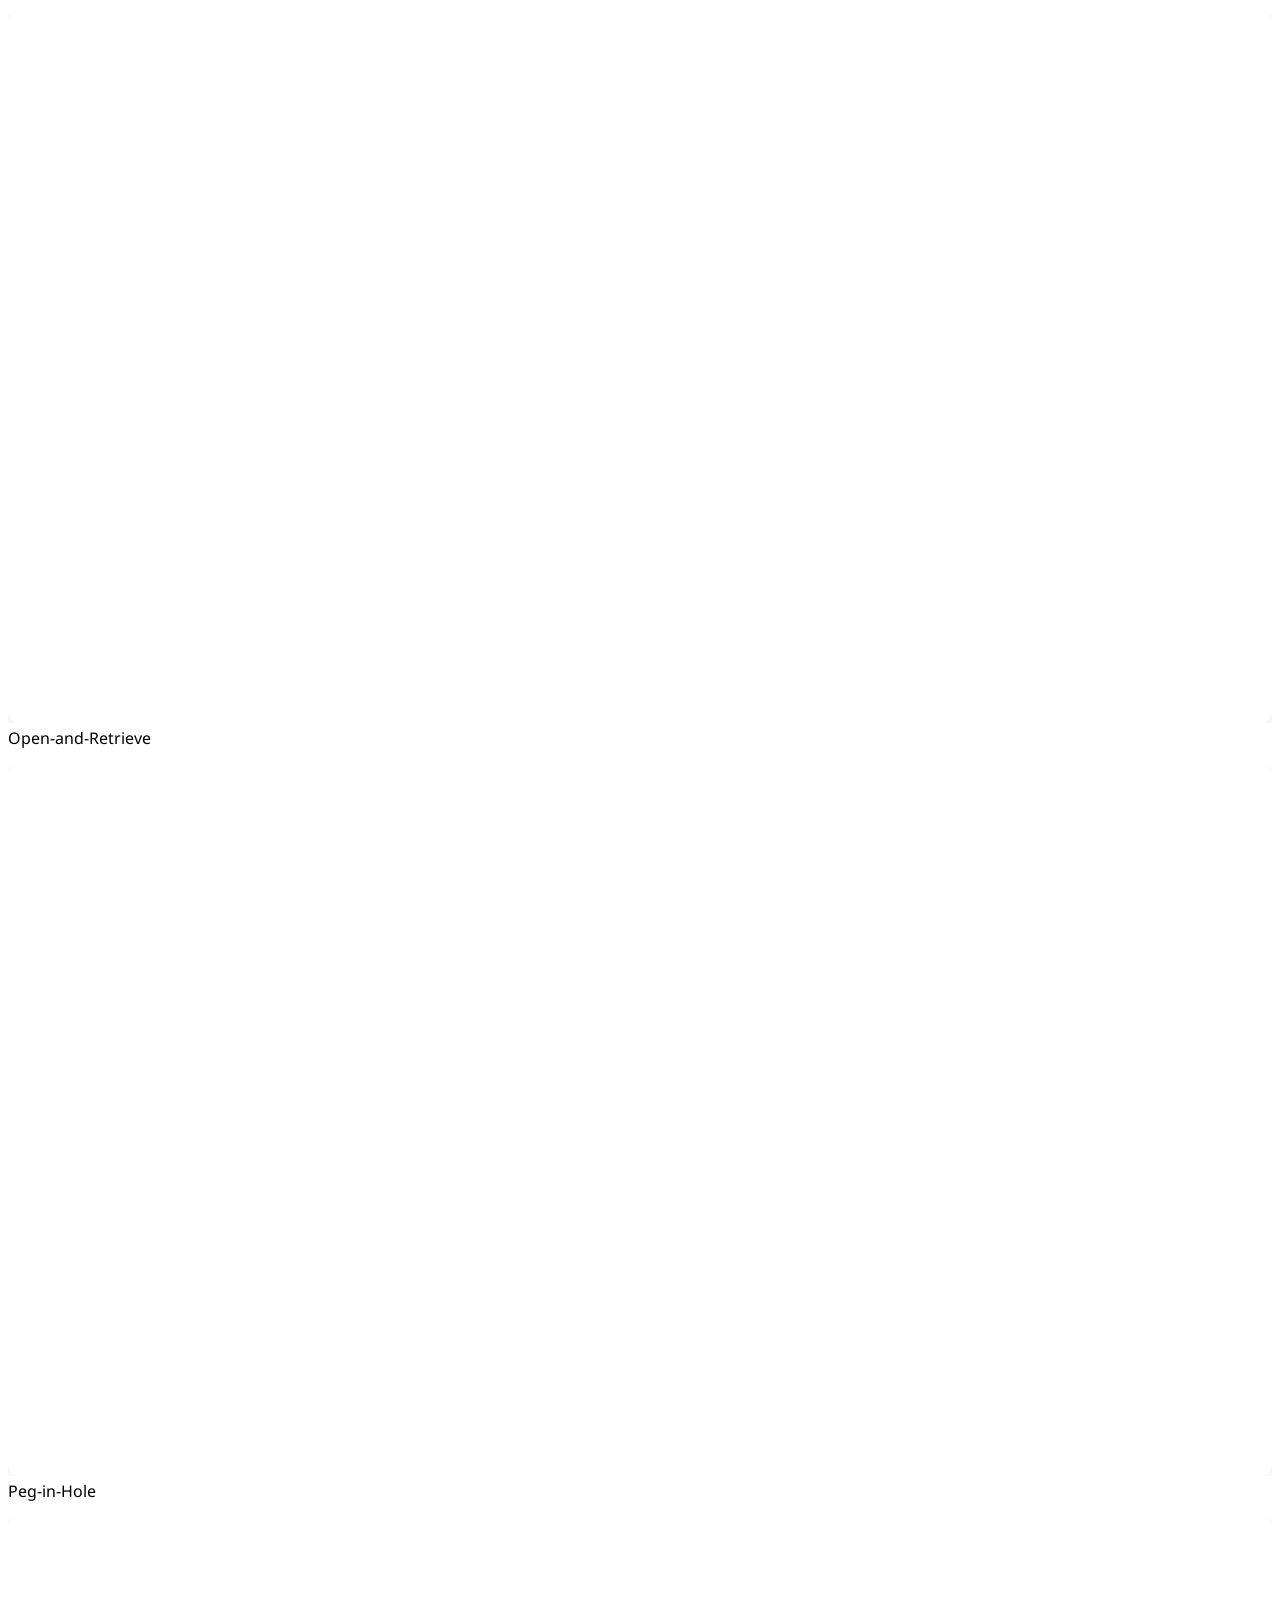
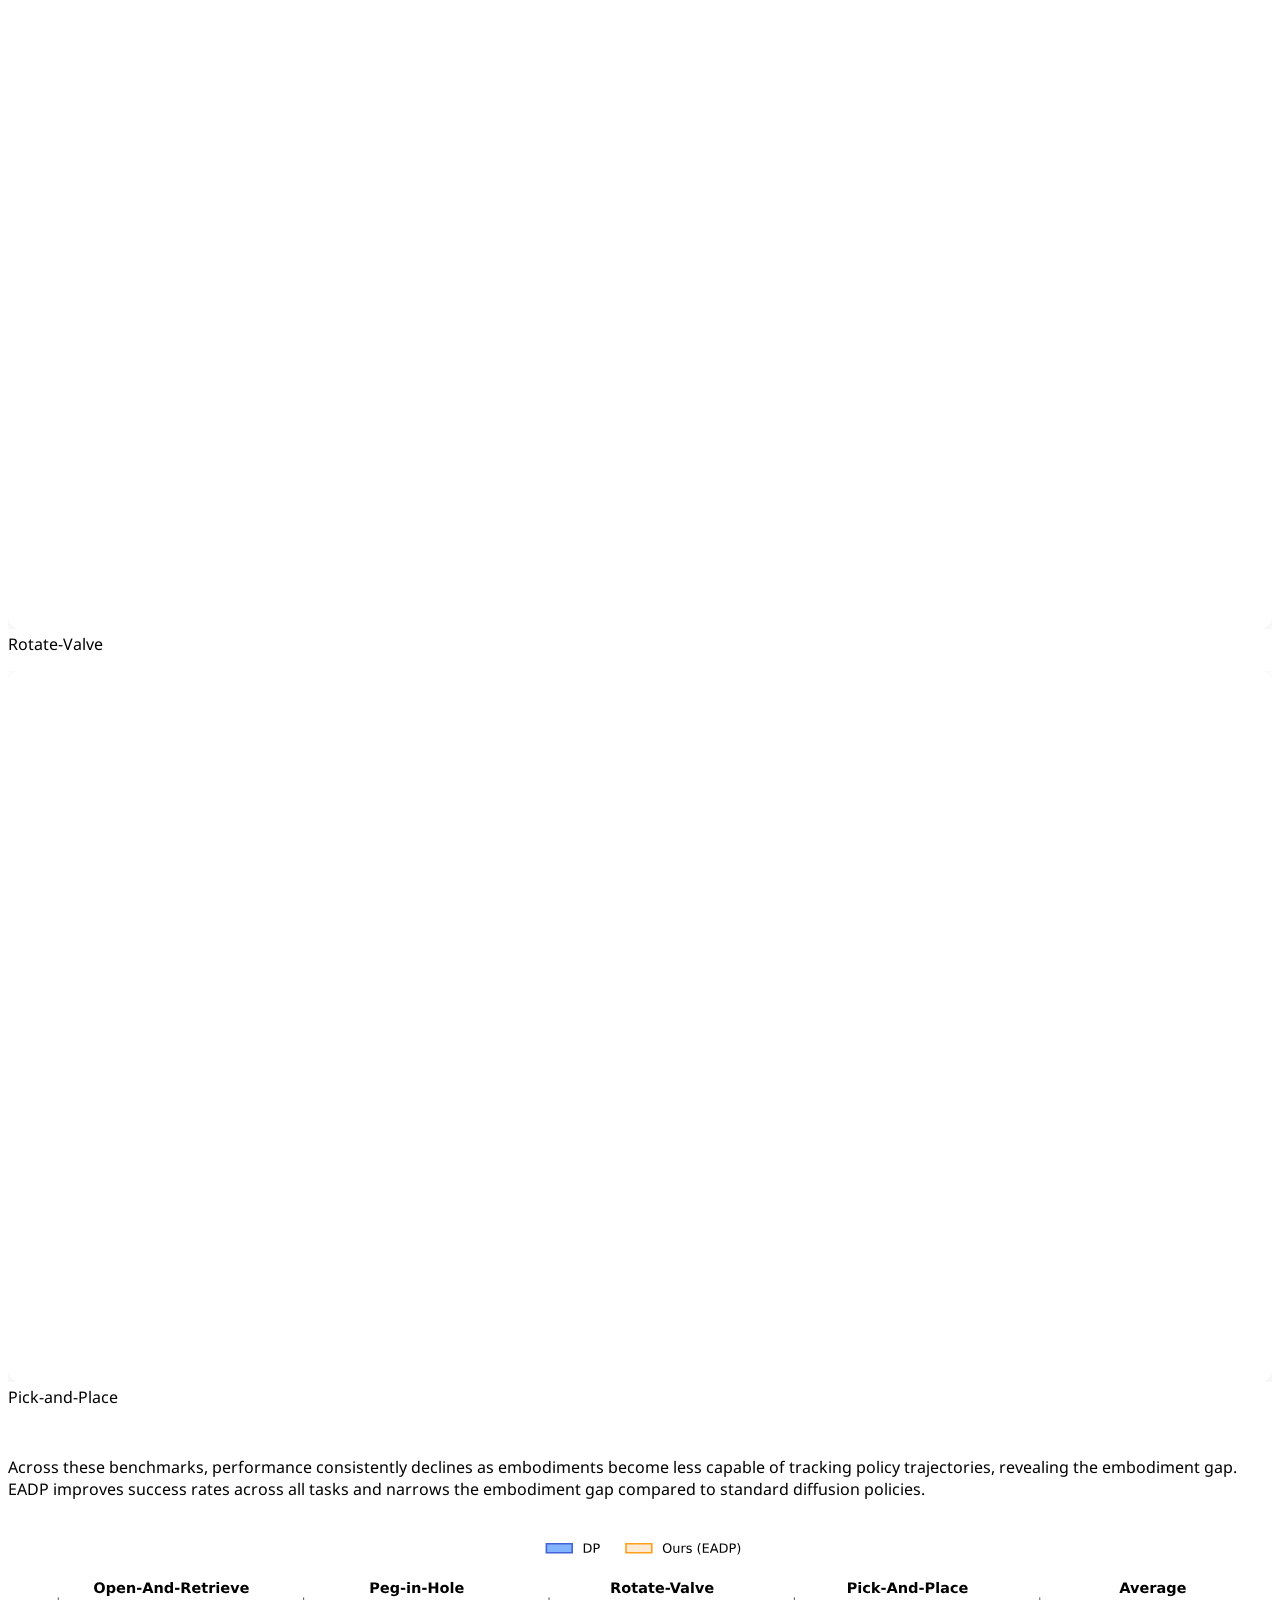
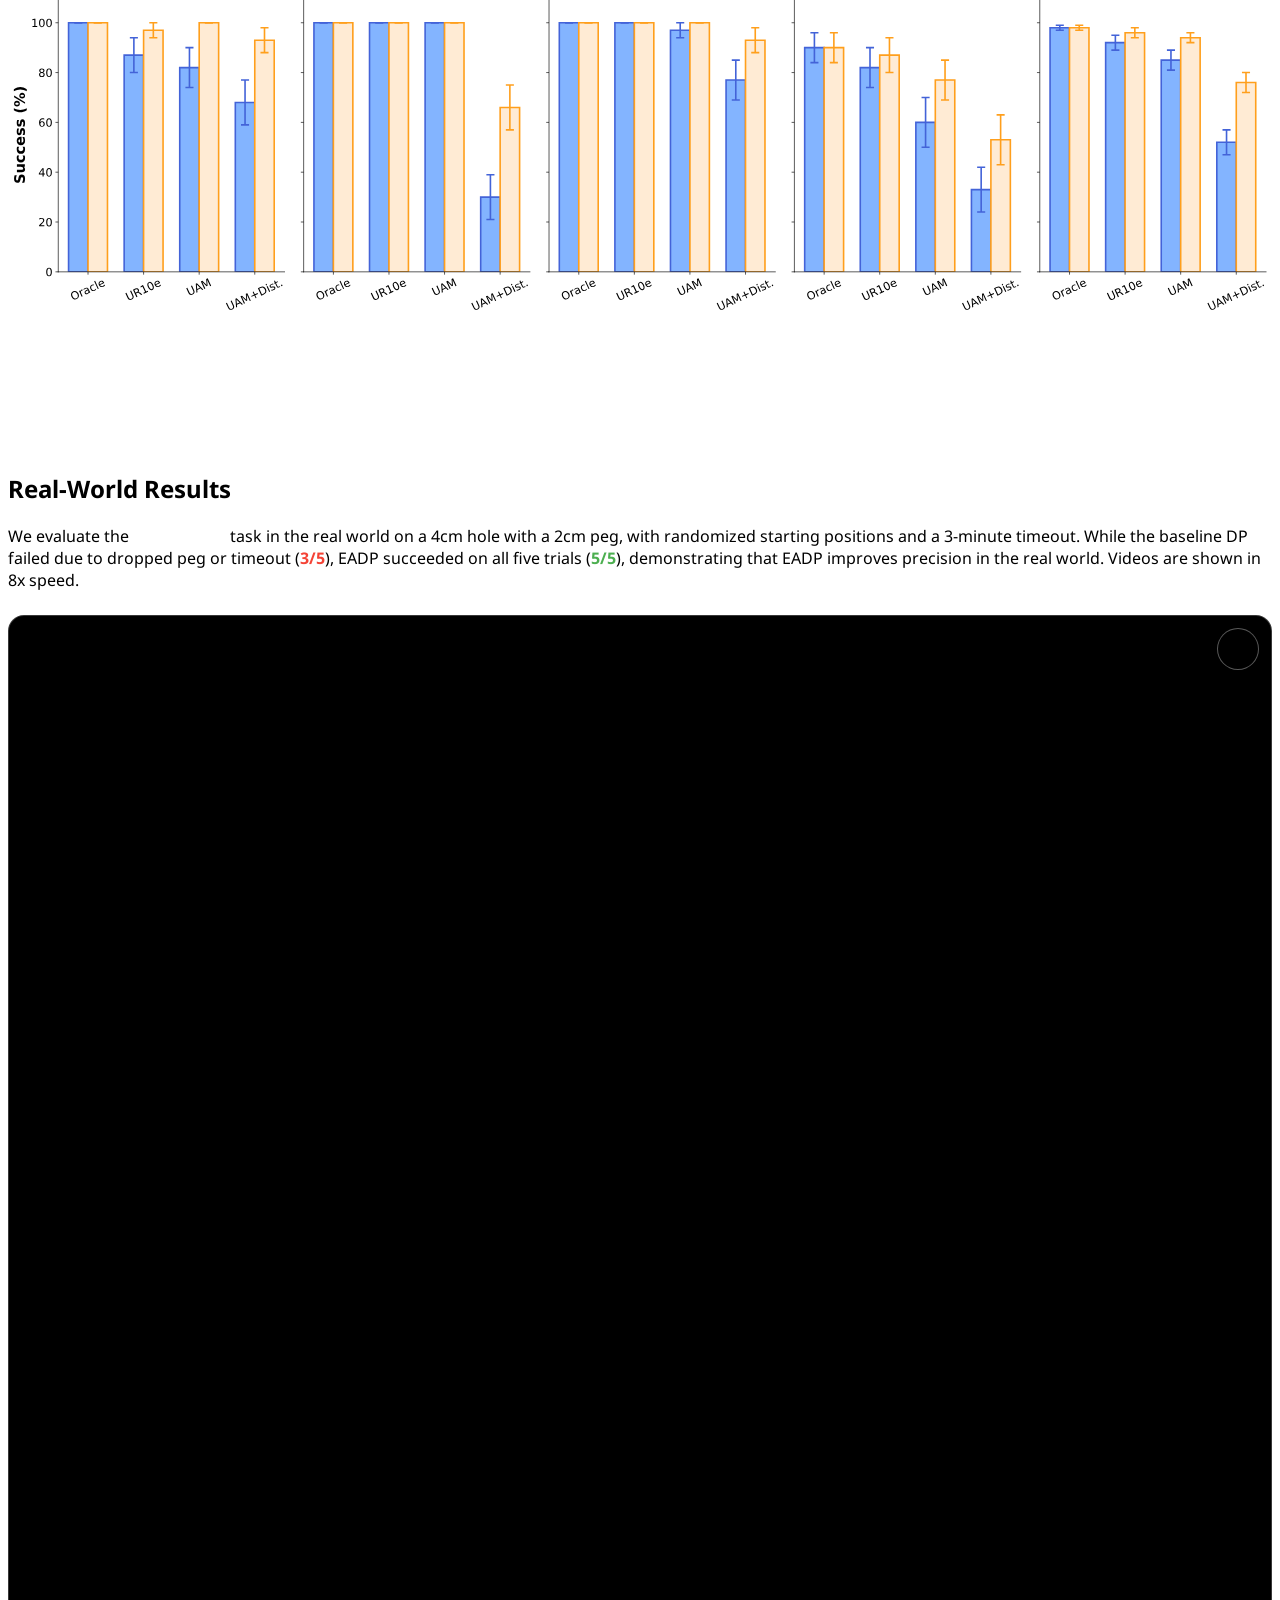
==== commit e3df9b5e: "accepted to icra!" ====
--- a/index.html
+++ b/index.html
@@ -96,7 +96,7 @@
   <!-- Hero content: will be in the middle -->
   <div class="hero-body">
     <div class="container has-text-centered">
-      <h1 class="title is-1 publication-title is-size-1-mobile" style="font-size: 9rem; text-shadow: 0 2px 8px rgba(0, 0, 0, 0.5);">
+      <h1 class="title is-1 publication-title is-size-1-mobile" style="font-size: 7rem; text-shadow: 0 2px 8px rgba(0, 0, 0, 0.5);">
         UMI on Air
       </h1>
       <h1 class="subtitle is-1 publication-title is-size-4-mobile" style="font-size: 3rem; text-shadow: 0 2px 8px rgba(0, 0, 0, 0.5);">
@@ -126,9 +126,11 @@
           <span style="color: white; font-size: 1.5rem; text-shadow: 0 2px 8px rgba(0, 0, 0, 0.5);">‡</span>
         </div>
       </div>
-      <!-- <h1 class="is-2 is-italic is-size-4-mobile" style="font-size: 2rem; opacity: 80%;">
-        In submission
-      </h1> -->
+      <div class="has-text-centered" style="margin-top: 1.5rem;">
+        <div style="display: inline-block; background: rgba(255, 255, 255, 0.55); border-radius: 1rem; padding: 0.75rem 1.5rem;">
+          <img src="./static/images/icra2026.png" alt="ICRA 2026 Vienna" style="height: 5rem;">
+        </div>
+      </div>
       <div class="column has-text-centered is-hidden-tablet">
         <div class="publication-links">
           <!-- PDF Link. -->
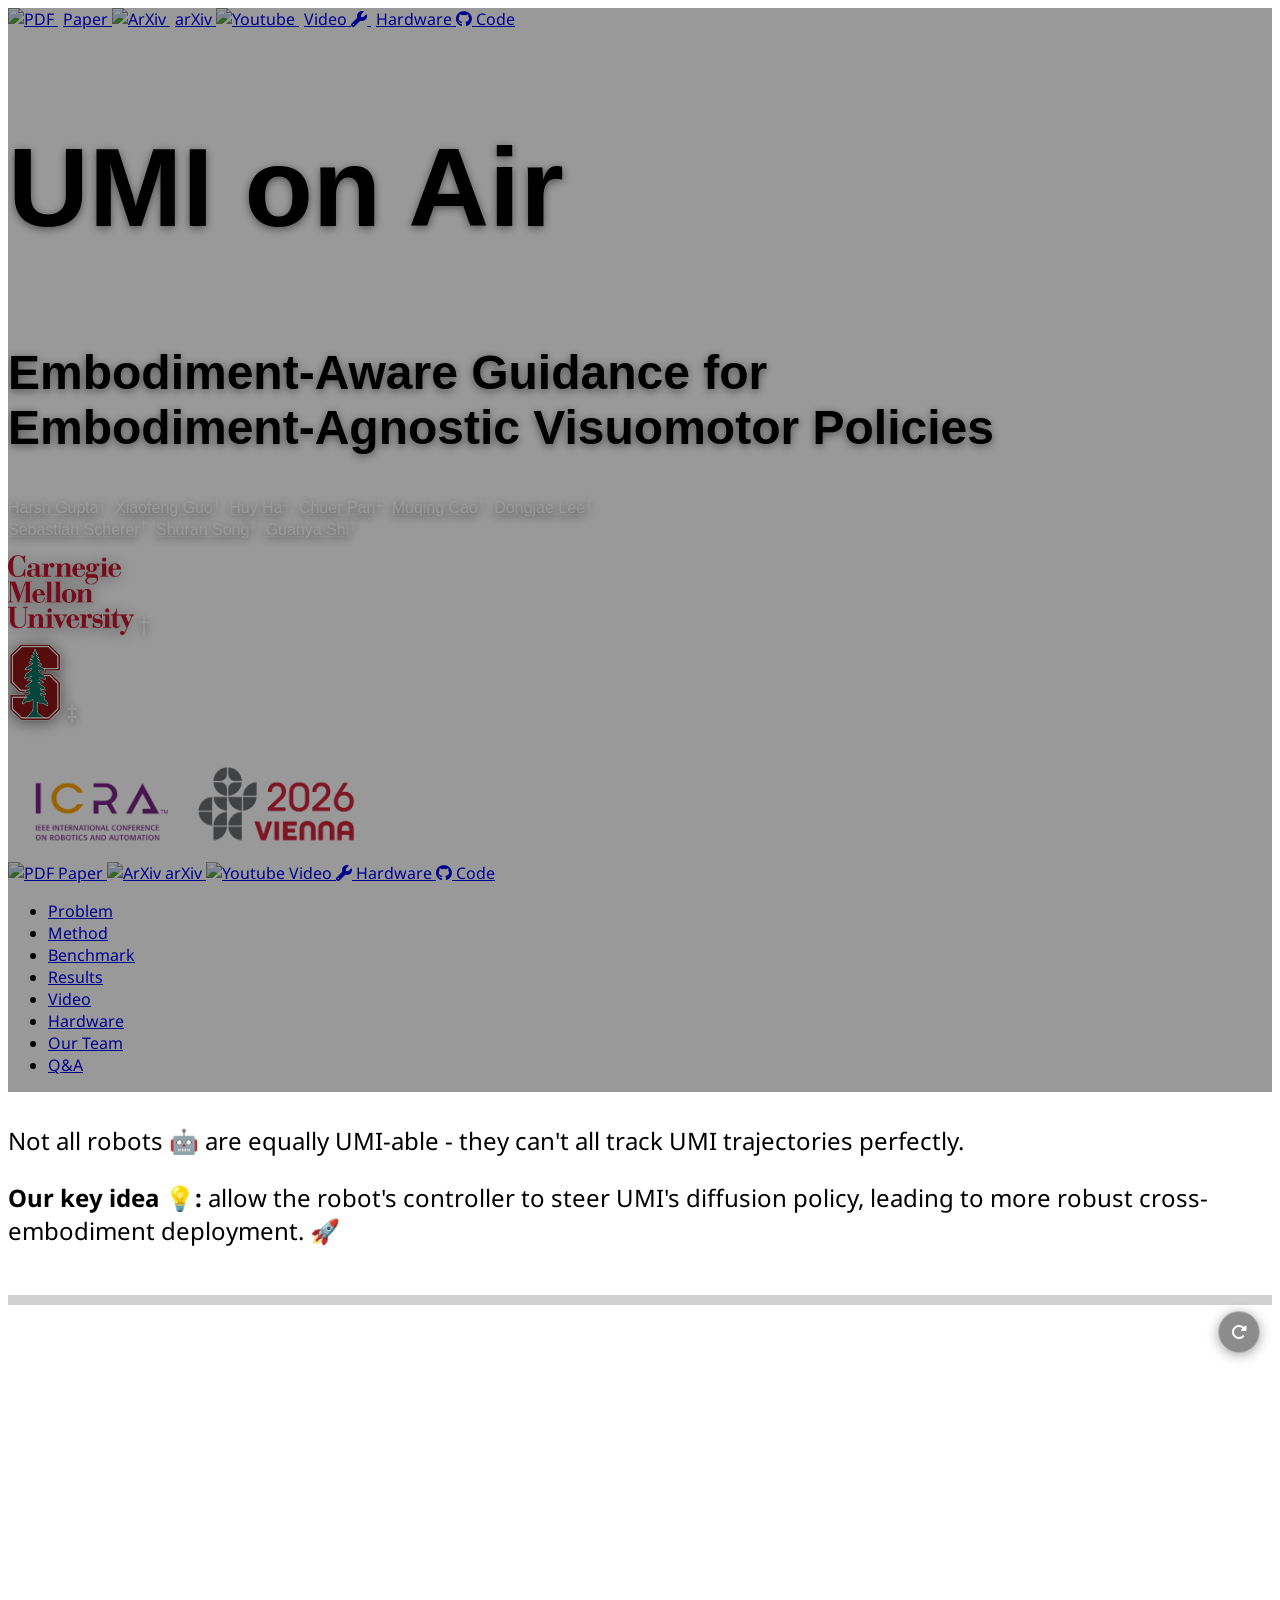
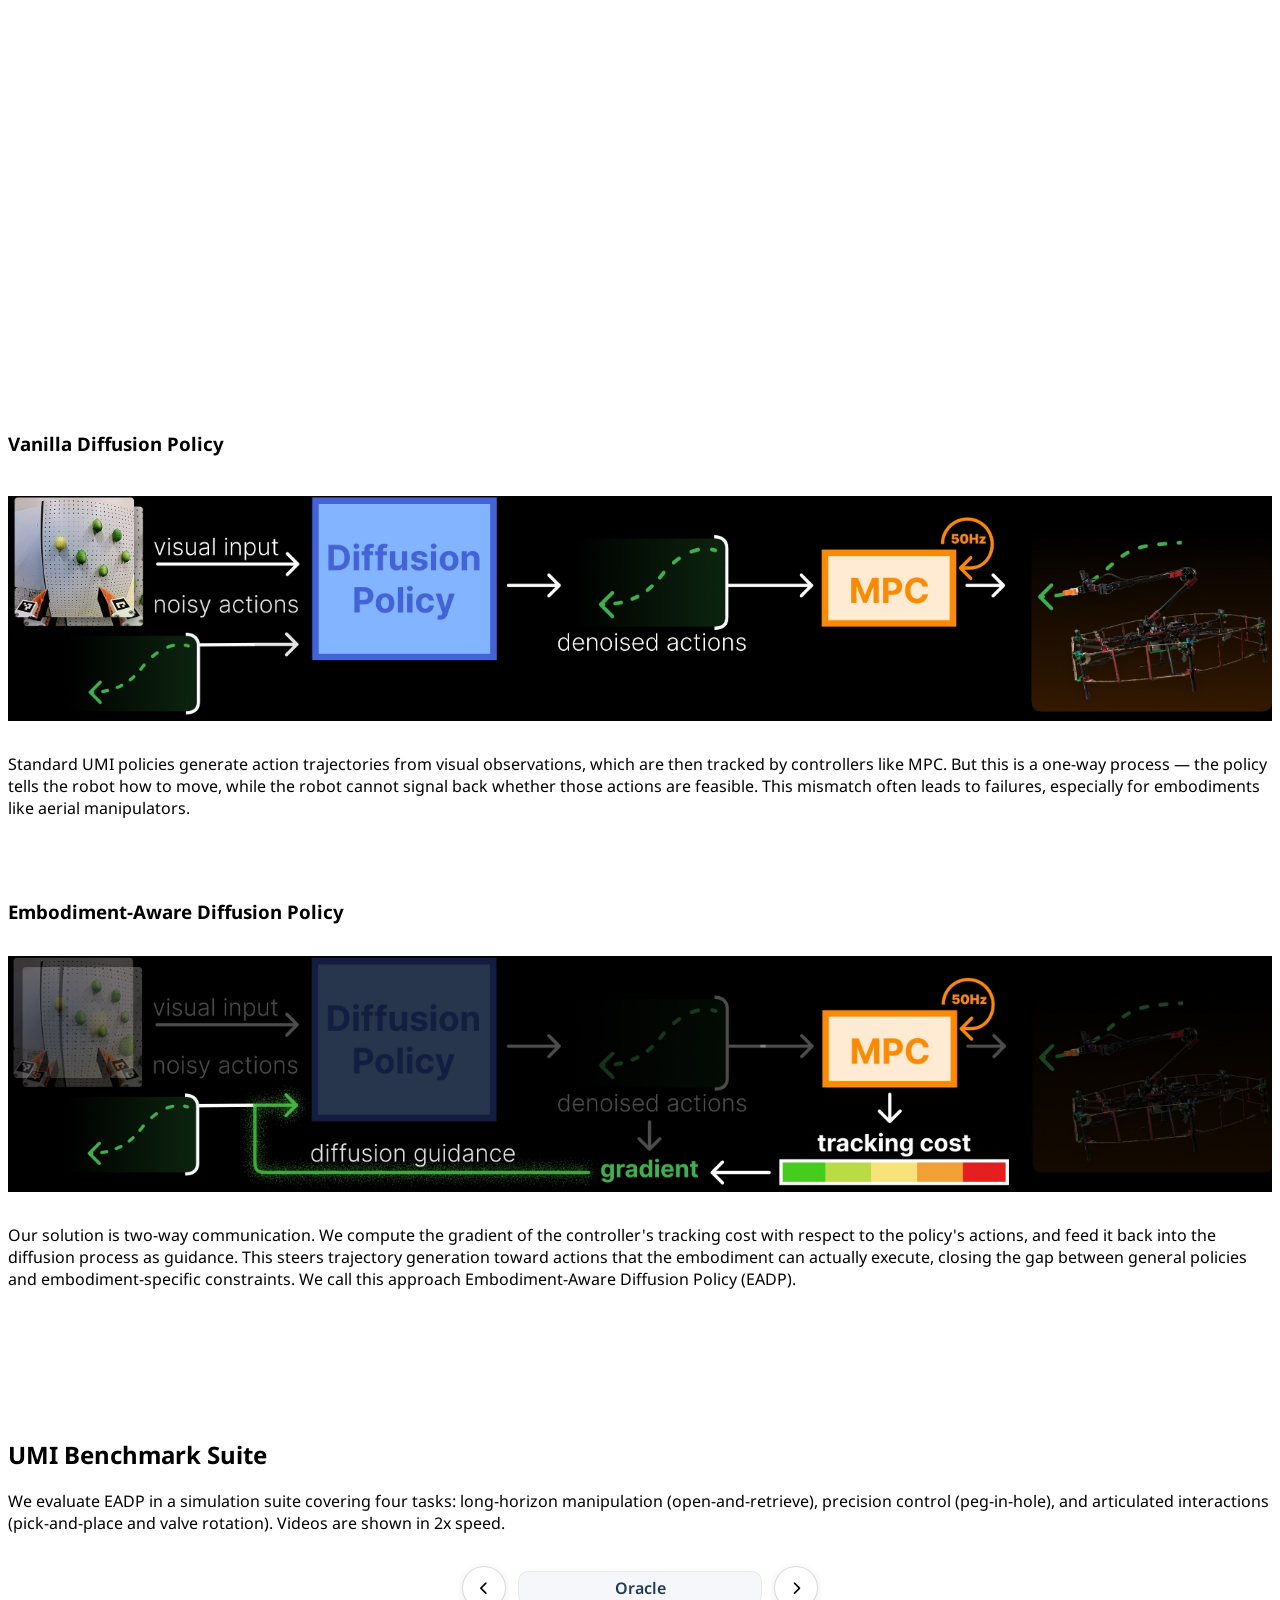
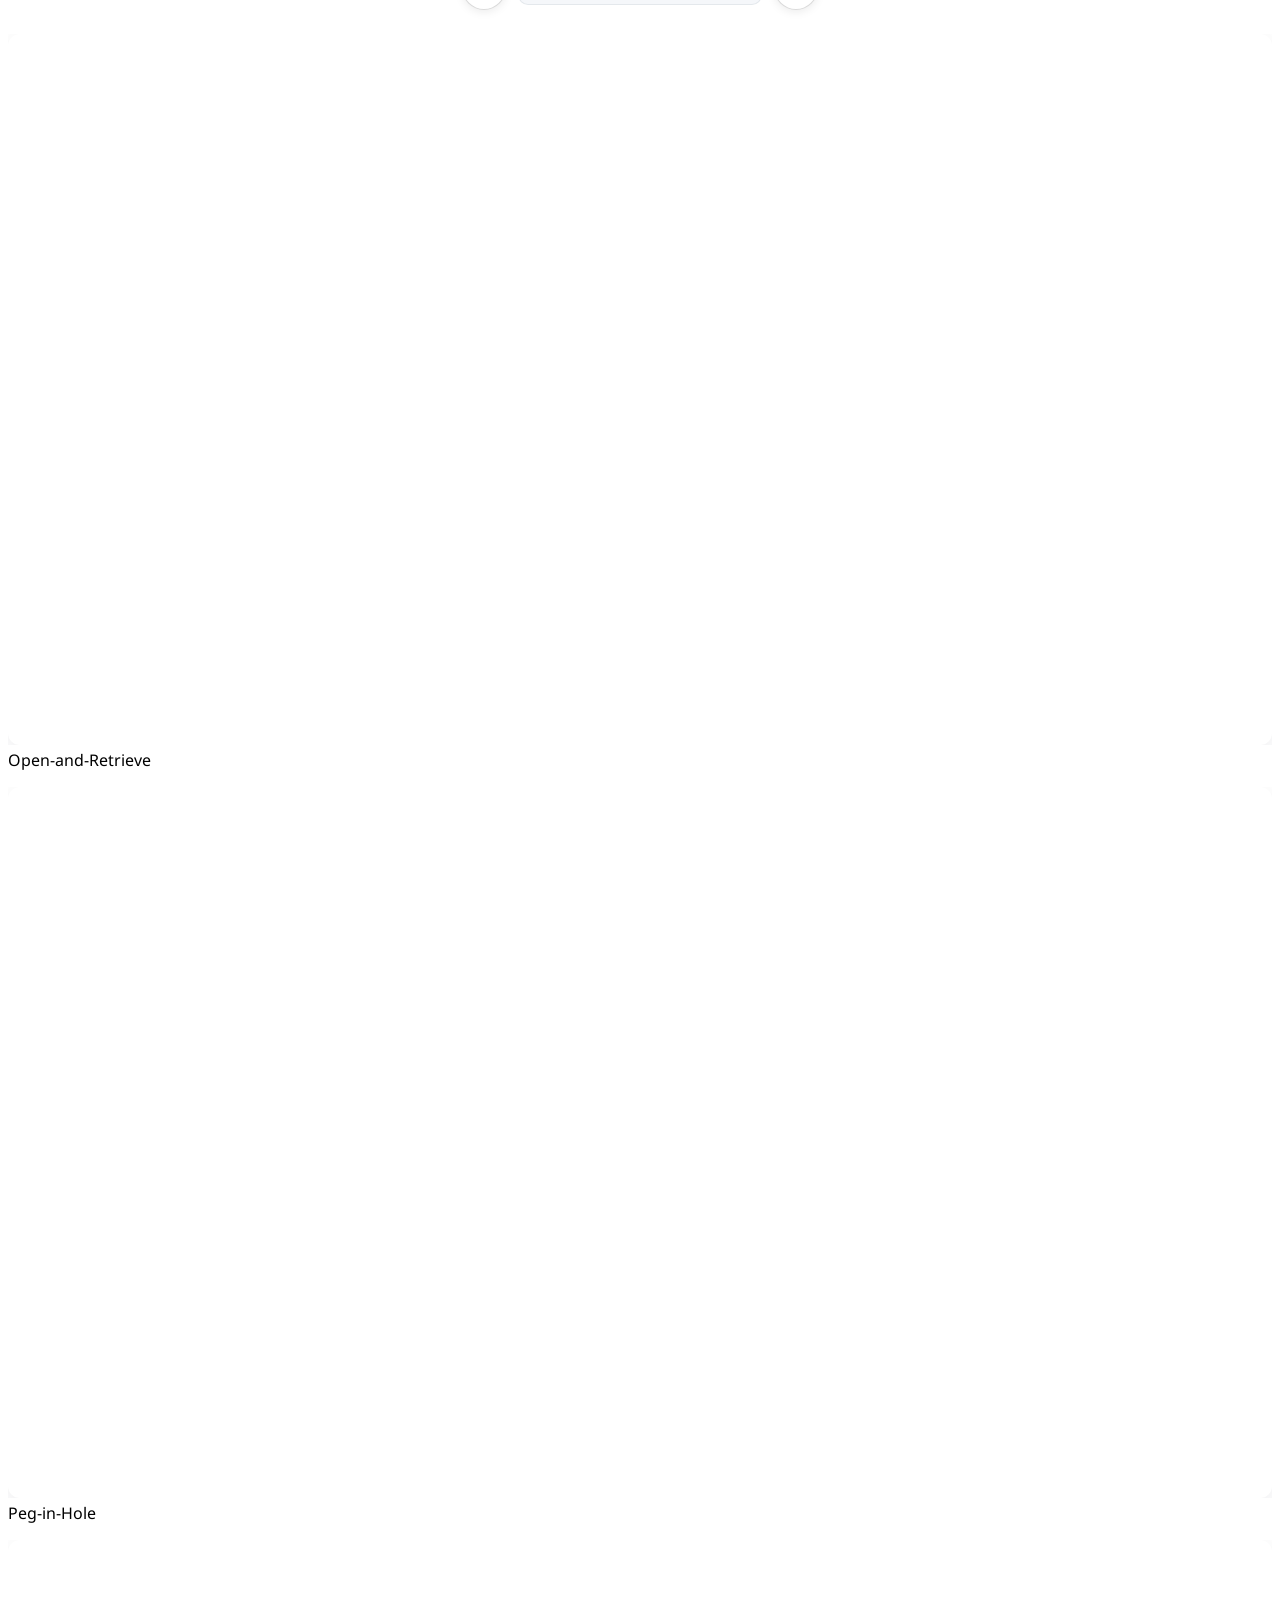
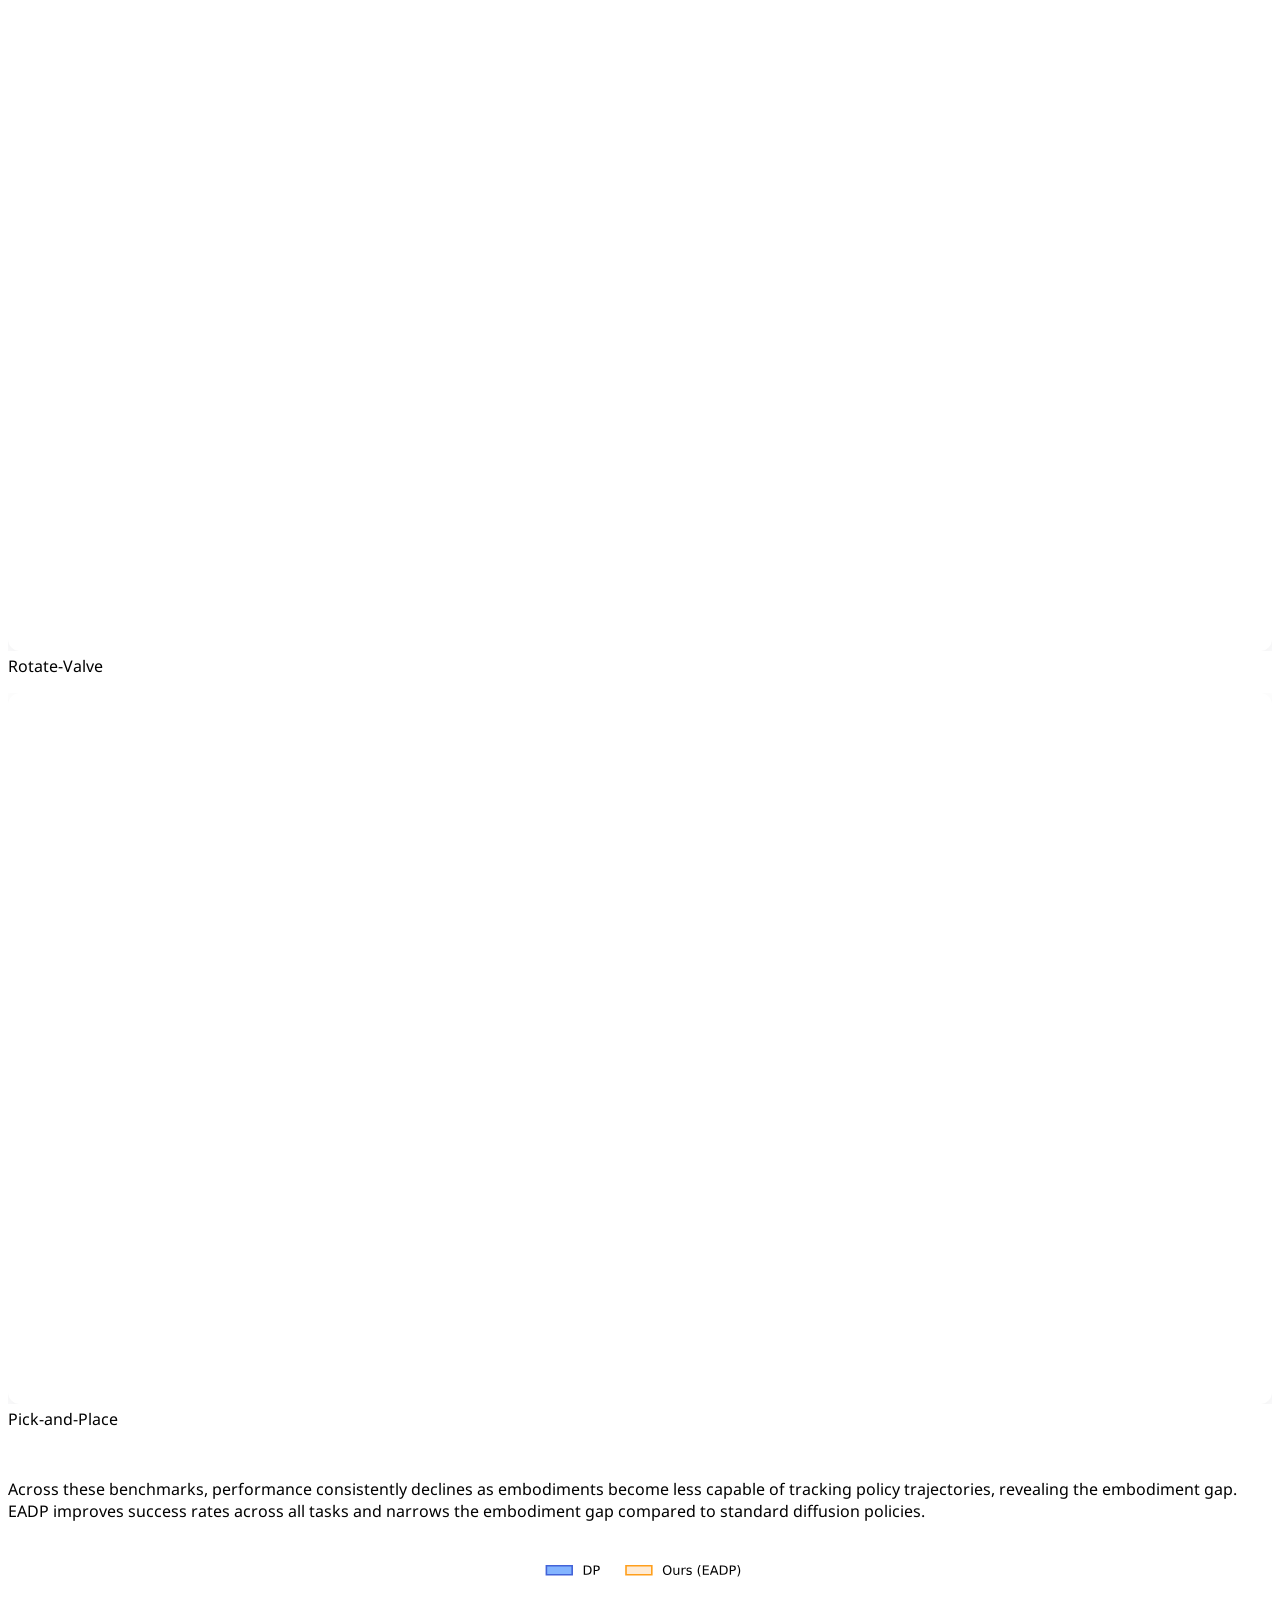
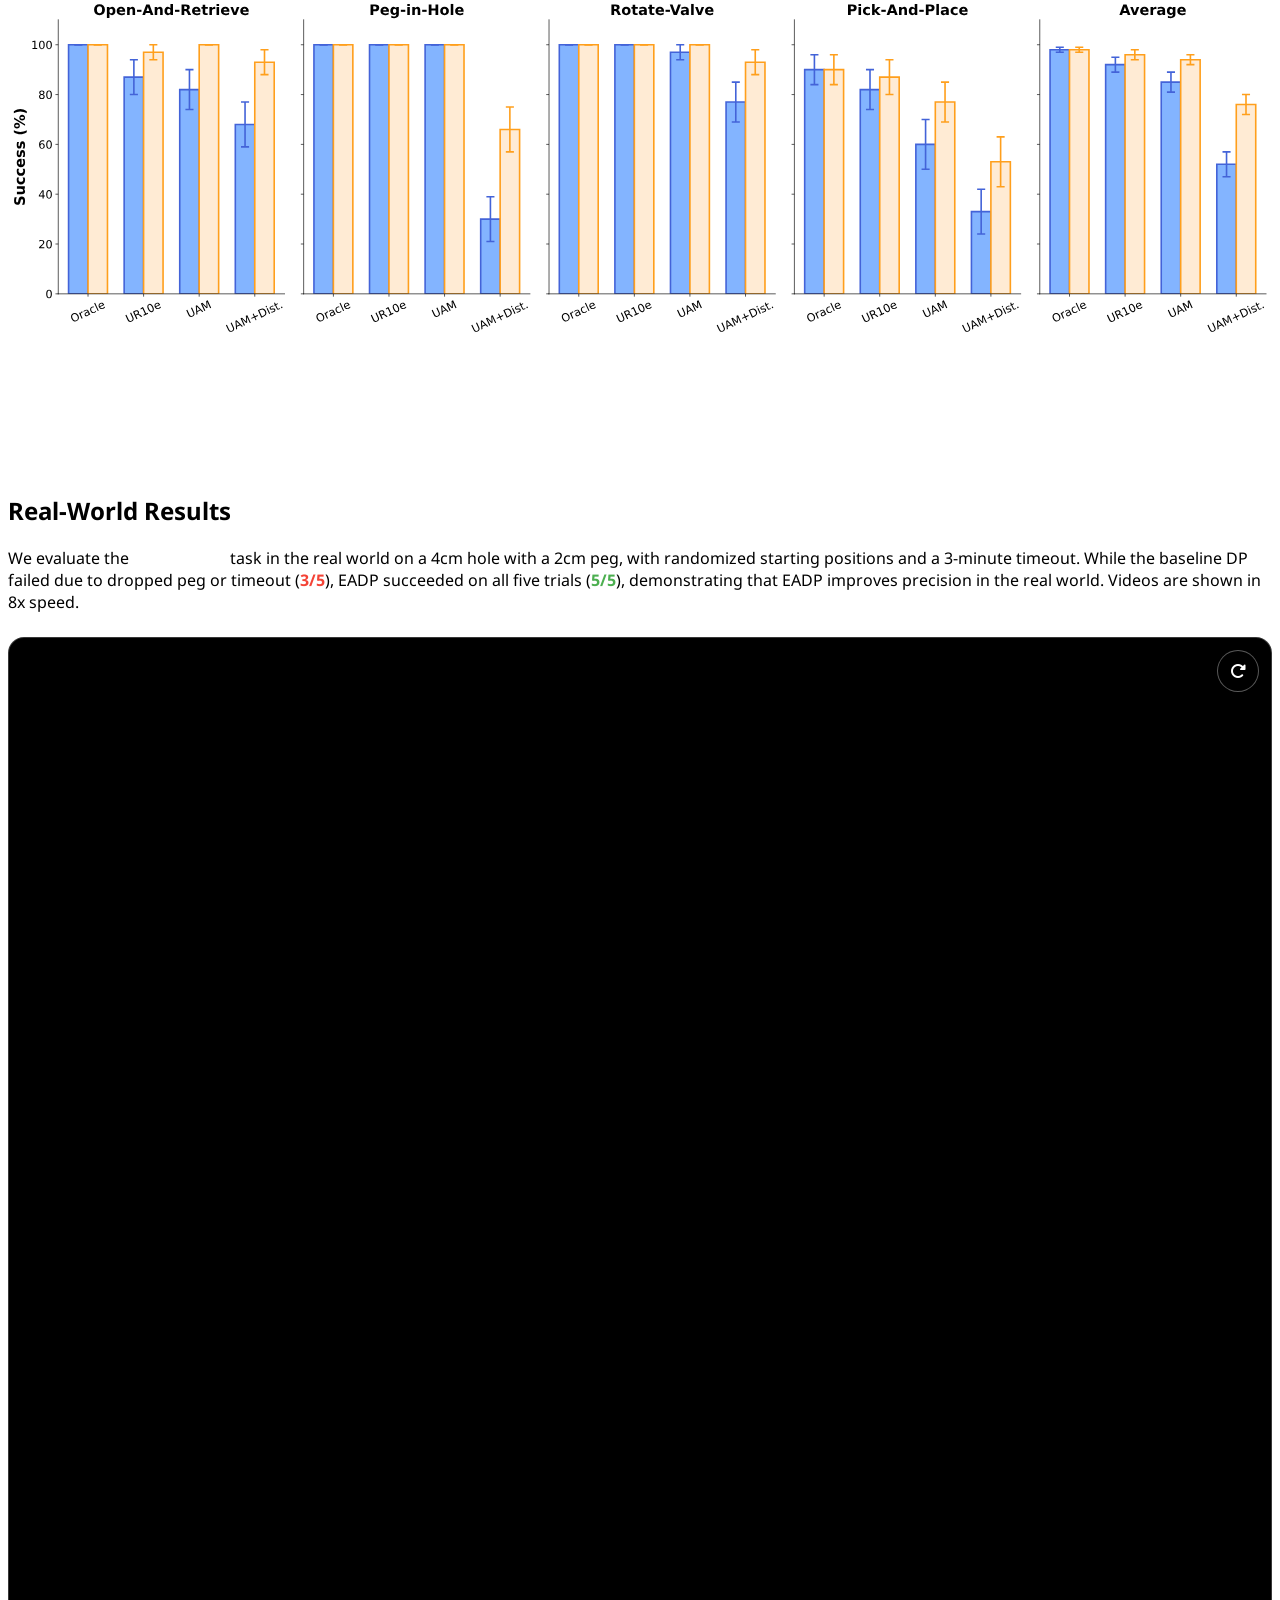
==== commit 7b9fdb70: "hardware" ====
--- a/index.html
+++ b/index.html
@@ -35,6 +35,8 @@
   <link rel="stylesheet" href="https://cdn.jsdelivr.net/gh/jpswalsh/academicons@1/css/academicons.min.css">
   <link rel="stylesheet" href="./static/css/index.css">
 
+  <!-- Font Awesome Free CDN — works on any origin (the kit script below is domain-restricted and silently fails off-prod). -->
+  <link rel="stylesheet" href="https://cdnjs.cloudflare.com/ajax/libs/font-awesome/6.5.2/css/all.min.css" referrerpolicy="no-referrer" />
   <script src="https://kit.fontawesome.com/19914a84eb.js" crossorigin="anonymous"></script>
 
   <script src="https://ajax.googleapis.com/ajax/libs/jquery/3.5.1/jquery.min.js"></script>
@@ -78,6 +80,12 @@
                 <img src="./static/images/youtube.svg" alt="Youtube" />
               </span>
               <span>Video</span>
+            </a>
+            <a href="./hardware/index.html" class="navbar-item  pl-4 pr-4">
+              <span class="icon" style="margin-right:5px;">
+                <i class="fas fa-wrench"></i>
+              </span>
+              <span>Hardware</span>
             </a>
             <span class="navbar-item  pl-4 pr-4">
               <a href="https://github.com/LeCAR-Lab/UMI-on-Air" class="button is-inverted is-large">
@@ -159,6 +167,15 @@
               <span>Video</span>
             </a>
           </span>
+          <!-- Hardware Link. -->
+          <span class="link-block">
+            <a href="./hardware/index.html" class="external-link button is-normal is-rounded is-dark">
+              <span class="icon">
+                <i class="fas fa-wrench"></i>
+              </span>
+              <span>Hardware</span>
+            </a>
+          </span>
           <!-- Code Link. -->
           <span class="link-block">
             <a href="https://github.com/LeCAR-Lab/UMI-on-Air"
@@ -184,6 +201,7 @@
           <li><a href="#simulation">Benchmark</a></li>
           <li><a href="#rw-results">Results</a></li>
           <li><a href="#technical-video">Video</a></li>
+          <li><a href="./hardware/index.html">Hardware</a></li>
           <li><a href="#team">Our Team</a></li>
           <li><a href="#qa">Q&A</a></li>
       </ul>
@@ -770,7 +788,7 @@
     <br>
     <pre class="is-hidden-mobile"><code>@misc{gupta2025umionairembodimentawareguidanceembodimentagnostic,
       title={UMI-on-Air: Embodiment-Aware Guidance for Embodiment-Agnostic Visuomotor Policies}, 
-      author={Harsh Gupta and Xiaofeng Guo and Huy Ha and Chuer Pan and Muqing Cao and Dongjae Lee and Sebastian Sherer and Shuran Song and Guanya Shi},
+      author={Harsh Gupta and Xiaofeng Guo and Huy Ha and Chuer Pan and Muqing Cao and Dongjae Lee and Sebastian Scherer and Shuran Song and Guanya Shi},
       year={2025},
       eprint={2510.02614},
       archivePrefix={arXiv},
